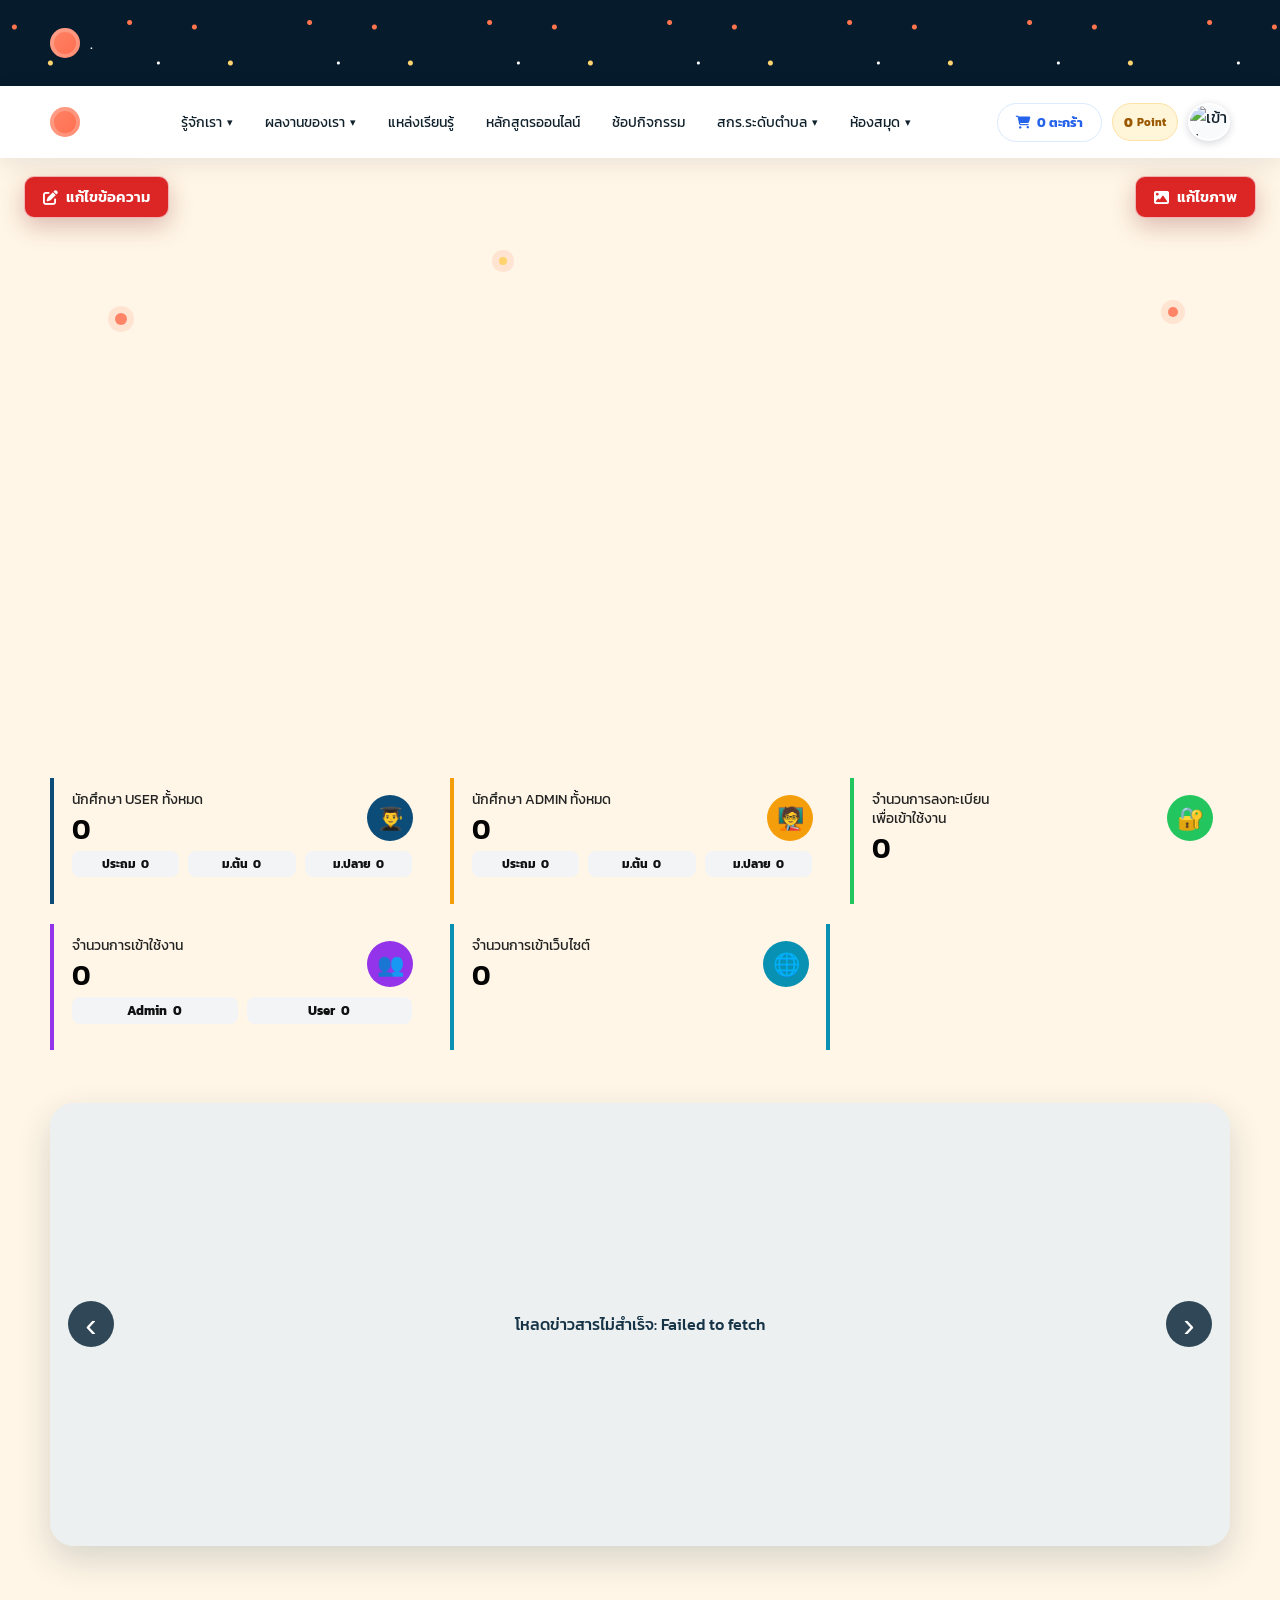
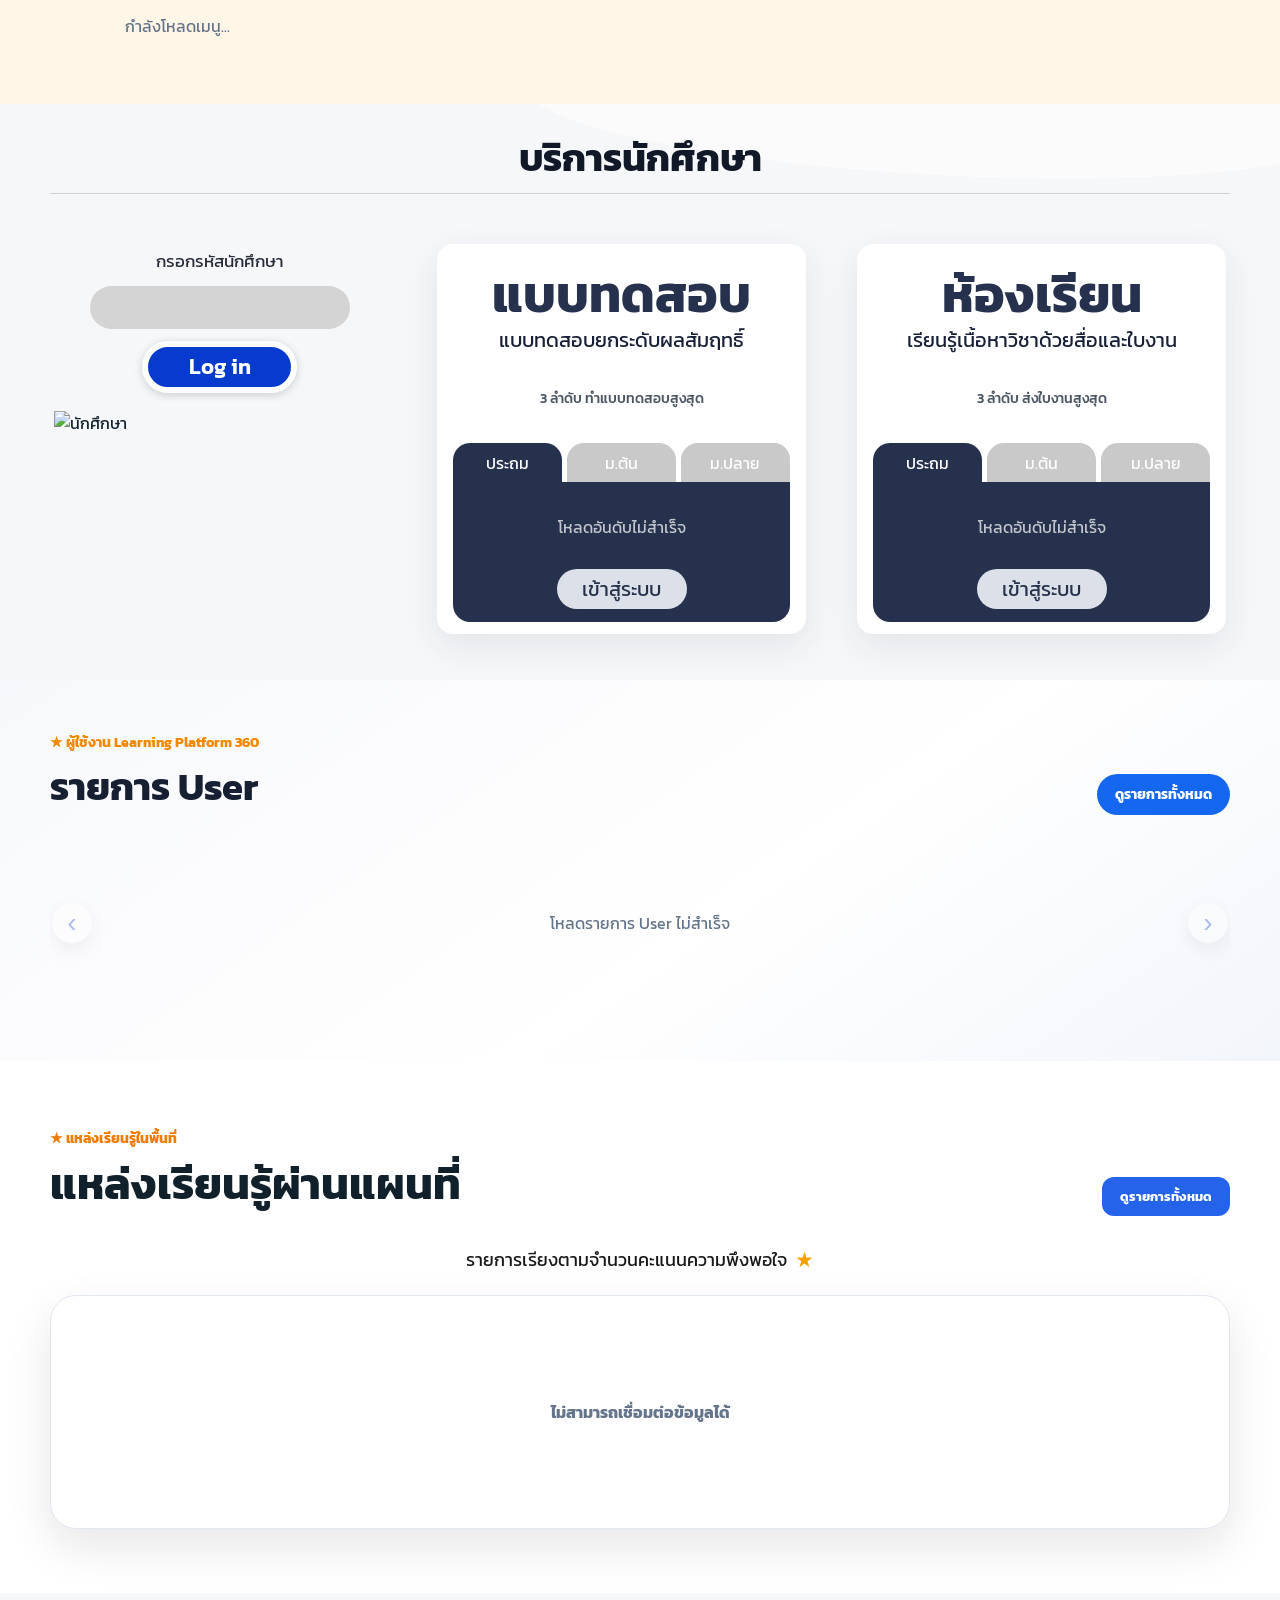
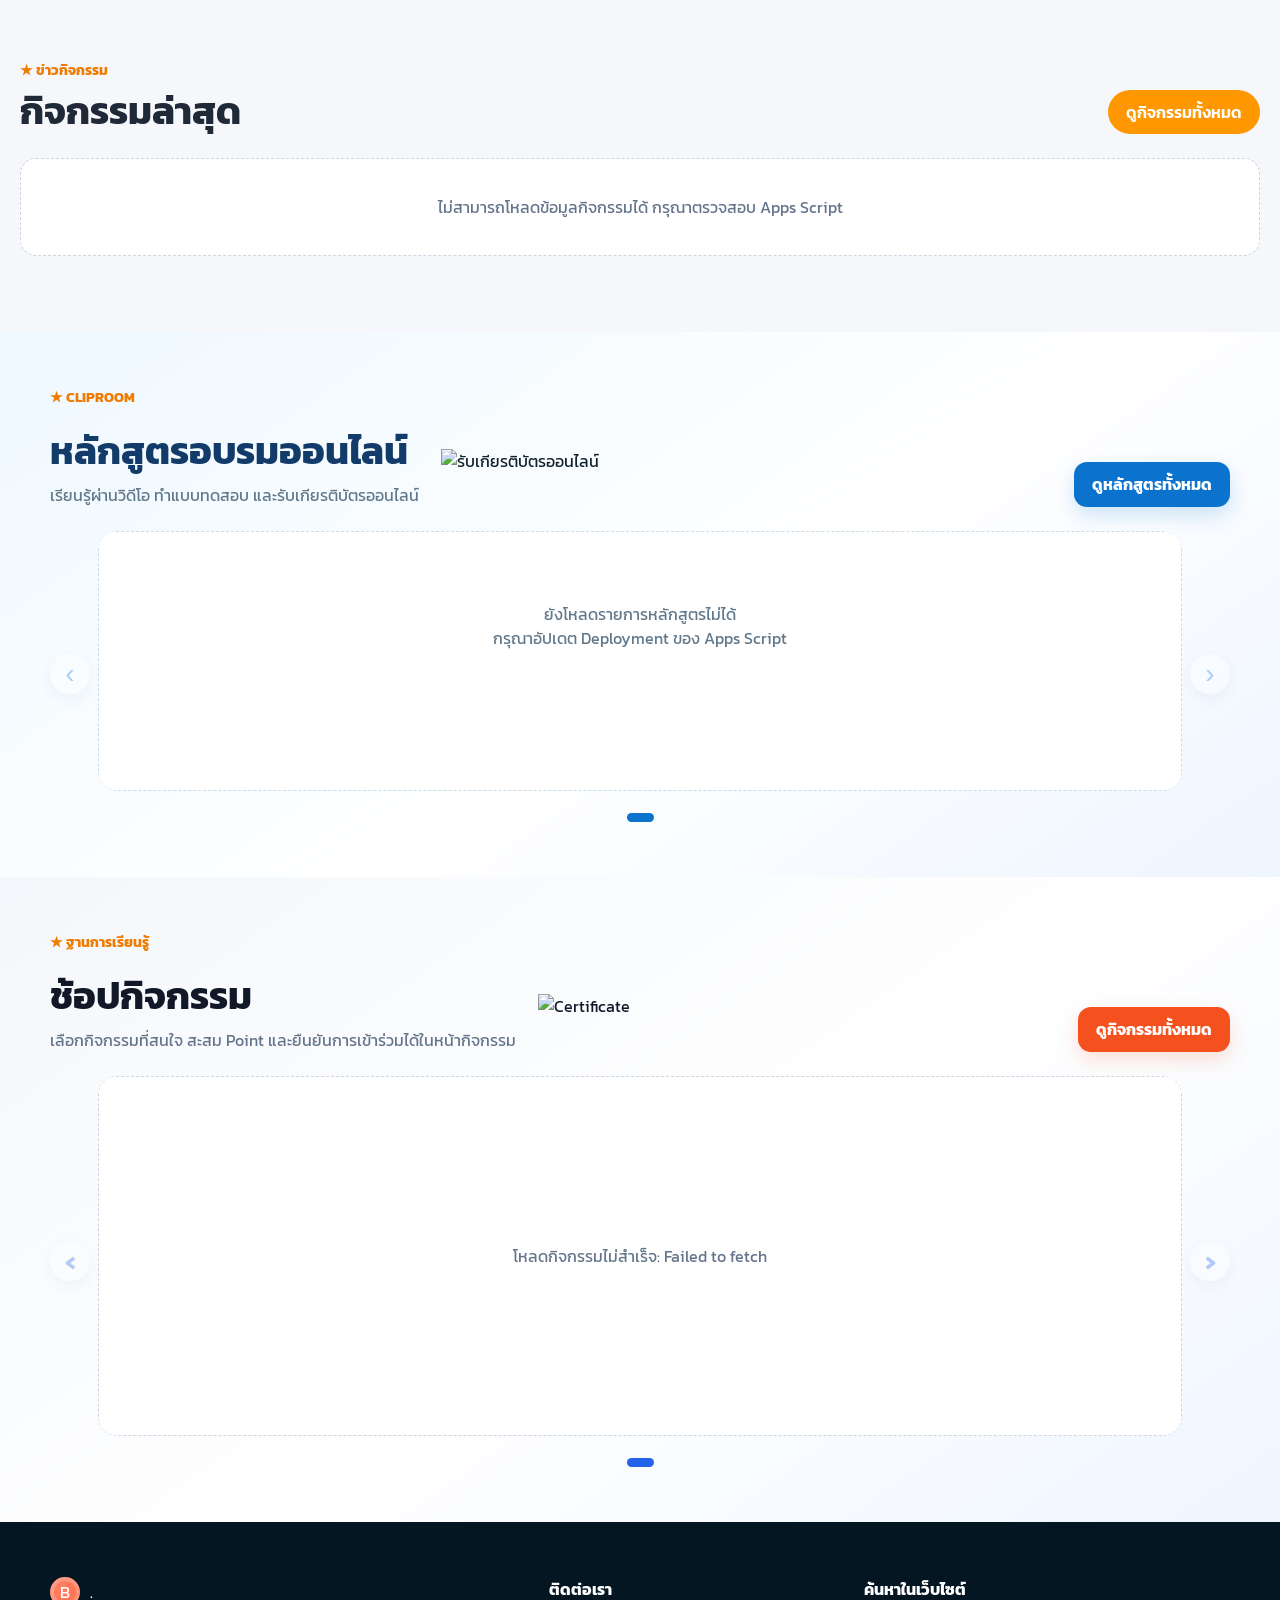
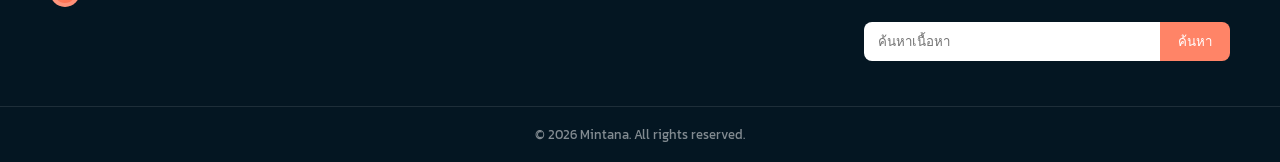
==== index.html @ 1b250e60 "Add files via upload" ====
<!DOCTYPE html>

<html lang="th">
<head>
  <meta charset="UTF-8" />
  <meta name="viewport" content="width=device-width, initial-scale=1.0" />
  <meta name="description" content="เว็บไซต์ร้านหนังสือสไตล์ภาพประกอบ พร้อมใช้งานบน GitHub Pages" />
  <title>เว็บไซต์ตัวอย่าง</title>
  <link rel="preconnect" href="https://fonts.googleapis.com">
  <link rel="preconnect" href="https://fonts.gstatic.com" crossorigin>
  <link href="https://fonts.googleapis.com/css2?family=Kanit:wght@300;400;500;600;700;800&display=swap" rel="stylesheet">
  <style>
  #websiteHeroOverlay {
    opacity: 0;
    visibility: hidden;
  }

  #websiteHeroOverlay.website-hero-ready {
    opacity: 1;
    visibility: visible;
    transition: opacity 0.25s ease;
  }
</style>
<link rel="stylesheet" href="style.css?v=20260823-1" />
  <link rel="stylesheet" href="announcement.css?v=20260824-1" />
  <link rel="stylesheet" href="site-content.css?v=20260824-1" />
  <link rel="stylesheet" href="edit-website.css?v=20260825-1" />
  <link rel="stylesheet" href="learning-source-box.css?v=20260819-2" />
  <link rel="stylesheet" href="activity-box.css?v=20260724-1" />
  <link rel="stylesheet" href="boss-box.css?v=20260723-2" />
  <link rel="stylesheet" href="bus-box.css?v=20260723-1" />
  <link rel="stylesheet" href="cliproom-box.css?v=20260815-3" />
  <link rel="stylesheet" href="shopactivity-box.css?v=20260816-1" />
  <link rel="stylesheet" href="user-box.css?v=20260818-1" />
  <link rel="stylesheet" href="student-services.css?v=20260822-2" />
  <link rel="stylesheet" href="home-summary.css?v=20260824-3" />
  <style>
    #learningBaseModule.shopactivity-preview{padding:52px 0;background:linear-gradient(145deg,#f4f7fb,#fff 55%,#eff5ff)}
    #learningBaseModule .shopactivity-arrow{width:40px;height:40px;padding:0;border-radius:50%;background:#fff;color:#2563eb;font-size:28px}
    #learningBaseModule .shopactivity-dot{width:9px;height:9px;padding:0;border-radius:20px;background:#cbd5e1}
    #learningBaseModule .shopactivity-dot.active{width:27px;background:#2563eb}
    @media(max-width:620px){#learningBaseModule.shopactivity-preview{padding:38px 0}#learningBaseModule .shopactivity-arrow{top:auto;bottom:0;width:36px;height:36px;padding:0}}
  </style>
  <link rel="stylesheet" href="profile-box.css?v=20260731-1" />
<link rel="stylesheet" href="student-box.css?v=20260817-1" />
  <script src="https://cdn.jsdelivr.net/npm/sweetalert2@11"></script>
<link
  rel="stylesheet"
  href="https://cdnjs.cloudflare.com/ajax/libs/font-awesome/6.7.2/css/all.min.css">
  <link rel="stylesheet"
      href="https://cdn.jsdelivr.net/npm/bootstrap-icons@1.11.3/font/bootstrap-icons.min.css">
</head>
<body class="website-data-loading">
  <div class="announcement">
    <div class="container announcement-inner">
      <a class="brand brand-light" href="#home" aria-label="Book Store home">
        <span class="brand-icon" data-website-brand-icon></span>
        <span data-website-brand-name>.</span>
      </a>
      <p id="announcementText" hidden></p>
      <div id="announcementSocials" class="announcement-socials" hidden aria-label="ช่องทางสื่อสังคมออนไลน์">
        <a id="announcementLine" class="announcement-social announcement-line" target="_blank" rel="noopener noreferrer" aria-label="Line" hidden>
          <i class="fa-brands fa-line" aria-hidden="true"></i>
        </a>
        <a id="announcementFacebook" class="announcement-social announcement-facebook" target="_blank" rel="noopener noreferrer" aria-label="Facebook" hidden>
          <i class="fa-brands fa-facebook-f" aria-hidden="true"></i>
        </a>
      </div>
    </div>
  </div>

<header class="site-header">
  <div class="container nav-wrap">

    <a class="brand" href="#home" aria-label="หน้าหลัก">
      <span class="brand-icon" data-website-brand-icon></span>
      <span data-website-brand-name></span>
    </a>

    <nav class="main-nav" aria-label="เมนูหลัก">
      <div class="main-nav-dropdown">
        <button class="main-nav-dropdown-toggle" type="button" aria-expanded="false">
          รู้จักเรา <span aria-hidden="true">▾</span>
        </button>
        <div class="main-nav-dropdown-menu" role="menu">
          <a href="vision.html" role="menuitem">วิสัยทัศน์ อัตลักษณ์ พันธกิจ</a>
          <a href="team.html" role="menuitem">บุคลากร</a>
          <a href="contact.html" role="menuitem">ติดต่อ/สอบถาม</a>
        </div>
      </div>

      <div class="main-nav-dropdown">
        <button class="main-nav-dropdown-toggle" type="button" aria-expanded="false">
          ผลงานของเรา <span aria-hidden="true">▾</span>
        </button>
        <div class="main-nav-dropdown-menu" role="menu">
          <a href="best_practice.html" role="menuitem">Best Practice</a>
          <a href="innovation.html" role="menuitem">สื่อ/นวัตกรรม</a>
          <a href="media.html" role="menuitem">คลังสื่อการสอน</a>
          <a href="reward.html" role="menuitem">รางวัล เกียรติบัตร</a>
          <a href="course.html" role="menuitem">คลังหลักสูตร</a>
        </div>
      </div>

      <a href="#learningSourceBox">แหล่งเรียนรู้</a>
      <a href="#cliproomBox">หลักสูตรออนไลน์</a>
      <a href="#learningBaseModule">ช้อปกิจกรรม</a>

      <div class="main-nav-dropdown">
        <button class="main-nav-dropdown-toggle" type="button" aria-expanded="false">
          สกร.ระดับตำบล <span aria-hidden="true">▾</span>
        </button>
        <div id="districtMenuList" class="main-nav-dropdown-menu" role="menu">
          <span class="main-nav-dropdown-status">กำลังโหลด...</span>
        </div>
      </div>

      <div class="main-nav-dropdown">
        <button class="main-nav-dropdown-toggle" type="button" aria-expanded="false">
          ห้องสมุด <span aria-hidden="true">▾</span>
        </button>
        <div id="libraryMenuList" class="main-nav-dropdown-menu" role="menu">
          <span class="main-nav-dropdown-status">กำลังโหลด...</span>
        </div>
      </div>
    </nav>

    <div class="nav-profile-actions" aria-label="ข้อมูลสมาชิก">

      <button
        id="profileCartBtn"
        class="profile-cart-btn"
        type="button"
        aria-label="เปิดตะกร้ากิจกรรม">
        <span class="cart-icon">🛒</span>
        <span id="profileCartCount">0</span> รายการ
      </button>

      <div
        id="mobileProfilePoint"
        class="mobile-profile-point"
        role="button"
        tabindex="0"
        aria-label="ดูรายการกิจกรรม">
        <strong id="mobileProfileHours">0</strong>
        <span id="mobileProfileHoursLabel">Point</span>
      </div>

      <img
        id="mobileProfilePhoto"
        class="mobile-profile-photo"
        src="https://static.wixstatic.com/media/a503e5_9064df4bf13044dab24382c889fa7d87~mv2.png"
        alt="บัญชีผู้ใช้"
        role="button"
        tabindex="0"
        aria-label="เปิดบัญชีผู้ใช้">

    </div>

  </div>
</header>

  <main>
    <section id="home" class="hero">
      <div id="websiteHeroOverlay" class="hero-overlay"></div>
      <div id="editwebsite" class="editwebsite" aria-label="แก้ไขหน้าเว็บไซต์">
        <button class="editwebsite-btn" type="button" data-editwebsite="text">
          <i class="fa-solid fa-pen-to-square" aria-hidden="true"></i>
          แก้ไขข้อความ
        </button>
        <button class="editwebsite-btn" type="button" data-editwebsite="image">
          <i class="fa-solid fa-image" aria-hidden="true"></i>
          แก้ไขภาพ
        </button>
      </div>
      <div class="container hero-content">
        <div id="heroKickerText" class="eyebrow" hidden></div>
        <h1 id="heroTitleText" hidden></h1>
        <p id="heroDescriptionText" hidden></p>

      </div>
      <div class="floating-dot dot-1"></div>
      <div class="floating-dot dot-2"></div>
      <div class="floating-dot dot-3"></div>
    </section>

<!-- รถโมบาย + ข่าวสาร: แสดงแนวเดียวกัน -->
<section id="news" class="news-section">
  <div class="container">
    <div id="homeSection" class="home-summary-section" aria-label="สรุปข้อมูลผู้ใช้งาน">
      <div class="home-summary-grid">
        <article class="home-summary-card home-summary-card-user">
          <div class="home-summary-icon home-summary-icon-user" aria-hidden="true">👨‍🎓</div>
          <div class="home-summary-title">นักศึกษา USER ทั้งหมด</div>
          <div class="home-summary-number" id="userTotalBox">0</div>
          <div class="home-summary-levels">
            <div>ประถม <span id="userPrimaryBox">0</span></div>
            <div>ม.ต้น <span id="userMiddleBox">0</span></div>
            <div>ม.ปลาย <span id="userHighBox">0</span></div>
          </div>
        </article>

        <article class="home-summary-card home-summary-card-admin">
          <div class="home-summary-icon home-summary-icon-admin" aria-hidden="true">🧑‍🏫</div>
          <div class="home-summary-title">นักศึกษา ADMIN ทั้งหมด</div>
          <div class="home-summary-number" id="adminTotalBox">0</div>
          <div class="home-summary-levels">
            <div>ประถม <span id="adminPrimaryBox">0</span></div>
            <div>ม.ต้น <span id="adminMiddleBox">0</span></div>
            <div>ม.ปลาย <span id="adminHighBox">0</span></div>
          </div>
        </article>

        <article class="home-summary-card home-summary-card-registration">
          <div class="home-summary-icon home-summary-icon-registration" aria-hidden="true">🔐</div>
          <div class="home-summary-title">จำนวนการลงทะเบียน<br>เพื่อเข้าใช้งาน</div>
          <div class="home-summary-number" id="registrationCountBox">0</div>
        </article>

        <article class="home-summary-card home-summary-card-login">
          <div class="home-summary-icon home-summary-icon-login" aria-hidden="true">👥</div>
          <div class="home-summary-title">จำนวนการเข้าใช้งาน</div>
          <div class="home-summary-number" id="loginCountBox">0</div>
          <div class="home-summary-levels home-summary-login-levels">
            <div>Admin <span id="adminLoginCountBox">0</span></div>
            <div>User <span id="userLoginCountBox">0</span></div>
          </div>
        </article>

        <article class="home-summary-card home-summary-card-website">
          <div class="home-summary-icon home-summary-icon-website" aria-hidden="true">🌐</div>
          <div class="home-summary-title">จำนวนการเข้าเว็บไซต์</div>
          <div class="home-summary-number" id="websiteVisitCountBox">0</div>
        </article>
      </div>
    </div>

    <div id="newsBusLayout" class="news-bus-layout bus-is-hidden">
      <div class="news-column">
        <div class="section-heading">
   
        </div>

        <div id="newsSlider" class="news-slider">
          <div id="newsSlides" class="news-slides">
            <div class="news-loading">กำลังโหลดข่าวสาร...</div>
          </div>
          <button id="newsPrev" class="news-arrow news-prev" type="button" aria-label="ข่าวก่อนหน้า">‹</button>
          <button id="newsNext" class="news-arrow news-next" type="button" aria-label="ข่าวถัดไป">›</button>
          <div id="newsDots" class="news-dots"></div>
        </div>

        <!-- กล่องข้อมูลต่อใต้ข่าวสาร: อยู่ในแถวเดียวกัน -->
        <div class="news-info-row">
          <aside id="bossBox" class="boss-box" hidden aria-live="polite">
            <div class="boss-photo-wrap">
              <img id="bossPhoto" class="boss-photo" src="" alt="รูปผู้บริหาร">
            </div>
            <div class="boss-text">
              <div id="bossName" class="boss-name"></div>
              <div id="bossPosition" class="boss-position"></div>
            </div>
          </aside>

          <section id="studentBox" class="student-box menu-shortcuts" aria-label="เมนูลัด">
            <div id="settingMenuGrid" class="setting-menu-grid" aria-live="polite">
              <div class="setting-menu-loading">กำลังโหลดเมนู...</div>
            </div>
          </section>
        </div>

      </div>
    </div>
  </div>
</section>

<!-- บริการนักศึกษา: อยู่หลัง news-info-row และก่อนรายการ User -->
<section id="studentServicesBox" class="student-services-section" aria-labelledby="studentServicesTitle">
  <div class="container">
    <div class="student-services-box">
      <h2 id="studentServicesTitle">บริการนักศึกษา</h2>

      <div class="student-services-grid">
        <div class="student-services-account">
          <form id="studentServicesLoginForm" class="student-services-login">
            <label for="studentServicesId">กรอกรหัสนักศึกษา</label>
            <input
              id="studentServicesId"
              name="studentId"
              type="text"
              inputmode="numeric"
              autocomplete="off"
              aria-label="รหัสนักศึกษา">
            <button id="studentServicesLoginBtn" type="submit">Log in</button>
          </form>
          <img
            class="student-services-account-image"
            src="https://static.wixstatic.com/media/a503e5_de01d7417d364b9a81f6702f7dd6932a~mv2.png"
            alt="นักศึกษา">
        </div>

        <article class="student-service-card student-service-exam"
                 data-ranking-type="quiz">
          <div class="student-service-card-heading">
            <strong>แบบทดสอบ</strong>
            <span>แบบทดสอบยกระดับผลสัมฤทธิ์</span>
          </div>
          <p class="student-service-ranking-title">3 ลำดับ ทำแบบทดสอบสูงสุด</p>
          <div class="student-service-board">
            <div class="student-service-tabs" role="tablist" aria-label="เลือกระดับชั้นของรายงานแบบทดสอบ">
              <button class="is-active" type="button" role="tab" aria-selected="true" data-level="ประถม">ประถม</button>
              <button type="button" role="tab" aria-selected="false" data-level="ม.ต้น">ม.ต้น</button>
              <button type="button" role="tab" aria-selected="false" data-level="ม.ปลาย">ม.ปลาย</button>
            </div>
            <div class="student-service-ranking" aria-live="polite">
              <span class="student-service-ranking-status">กำลังโหลดอันดับ...</span>
            </div>
            <a class="student-service-open" href="quiz.html" target="_blank" rel="noopener">เข้าสู่ระบบ</a>
          </div>
        </article>

        <article class="student-service-card student-service-classroom"
                 data-ranking-type="worksheet">
          <div class="student-service-card-heading">
            <strong>ห้องเรียน</strong>
            <span>เรียนรู้เนื้อหาวิชาด้วยสื่อและใบงาน</span>
          </div>
          <p class="student-service-ranking-title">3 ลำดับ ส่งใบงานสูงสุด</p>
          <div class="student-service-board">
            <div class="student-service-tabs" role="tablist" aria-label="เลือกระดับชั้นของรายงานใบงาน">
              <button class="is-active" type="button" role="tab" aria-selected="true" data-level="ประถม">ประถม</button>
              <button type="button" role="tab" aria-selected="false" data-level="ม.ต้น">ม.ต้น</button>
              <button type="button" role="tab" aria-selected="false" data-level="ม.ปลาย">ม.ปลาย</button>
            </div>
            <div class="student-service-ranking" aria-live="polite">
              <span class="student-service-ranking-status">กำลังโหลดอันดับ...</span>
            </div>
            <a class="student-service-open" href="classroom.html" target="_blank" rel="noopener">เข้าสู่ระบบ</a>
          </div>
        </article>
      </div>
    </div>
  </div>
</section>

<!-- รายการ User: แสดงเป็นสไลด์ก่อนแหล่งเรียนรู้ -->
<section id="userBox" class="user-box-section" aria-label="รายการผู้ใช้งาน">
  <div class="container">
    <div class="user-box-heading">
      <a class="user-box-heading-link" href="user_all.html">
        <div>
          <div class="user-box-kicker">★ ผู้ใช้งาน Learning Platform 360</div>
          <h2>รายการ User</h2>
        </div>
        <span class="user-box-open-all">ดูรายการทั้งหมด</span>
      </a>
    </div>

    <div id="userBoxSlider" class="user-box-slider">
      <div id="userBoxTrack" class="user-box-track">
        <div class="user-box-loading">กำลังโหลดรายการ User...</div>
      </div>
      <button id="userBoxPrev" class="user-box-arrow user-box-prev" type="button" aria-label="รายการก่อนหน้า">‹</button>
      <button id="userBoxNext" class="user-box-arrow user-box-next" type="button" aria-label="รายการถัดไป">›</button>
    </div>
  </div>
</section>

<!-- แหล่งเรียนรู้ในพื้นที่: Box แยก ไม่กระทบระบบเดิม -->
<section id="learningSourceBox" class="lsb-section">
  <div class="container">

    <div class="section-heading">
      <div>
        <div class="activity-box-kicker">
          ★ แหล่งเรียนรู้ในพื้นที่
        </div>

        <h2>แหล่งเรียนรู้ผ่านแผนที่</h2>
      </div>

      <a id="lsbOpenAll"
         class="lsb-open-all"
         href="learning.html" target="_blank">
        ดูรายการทั้งหมด
      </a>
    </div>

    <div class="lsb-rating-note">
      รายการเรียงตามจำนวนคะแนนความพึงพอใจ
      <span aria-hidden="true">★</span>
    </div>

    <div class="lsb-box">
      <div id="lsbAreaGrid" class="lsb-area-grid">
        <div class="lsb-loading">
          กำลังโหลดแหล่งเรียนรู้...
        </div>
      </div>

      <div id="lsbShowAllWrap" class="lsb-show-all-wrap" hidden>
        <button id="lsbShowAllBtn" class="lsb-show-all-btn" type="button">
          แสดงแหล่งเรียนรู้ทั้งหมด
        </button>
      </div>
    </div>

  </div>
</section>

<!-- ห้องเรียนออนไลน์: ใช้ระบบ Login เดียวกับ accountBtn -->

<!-- Activity Box: ข้อมูลจากชีต activity -->
<section id="activityBox" class="activity-box-section">
  <div class="activity-box-container">
<div class="activity-box-heading">

    <div>
        <div class="activity-box-kicker">
            ★ ข่าวกิจกรรม
        </div>

        <h2>กิจกรรมล่าสุด</h2>
    </div>

<a class="activity-box-more-btn"
   href="activity.html">
  ดูกิจกรรมทั้งหมด
</a>

</div>

    <div id="activityBoxStatus" class="activity-box-status">
      กำลังโหลดกิจกรรม...
    </div>

    <div id="activityBoxGrid" class="activity-box-grid"></div>
  </div>
</section>

<section id="cliproomBox" class="cliproom-section" aria-labelledby="cliproomTitle">
  <div class="container">
    <div class="cliproom-heading">
      <div>
        <div class="activity-box-kicker">★ CLIPROOM</div>
        <div class="cliproom-title-row">
          <div class="cliproom-title-copy">
            <h2 id="cliproomTitle">หลักสูตรอบรมออนไลน์</h2>
            <p>เรียนรู้ผ่านวิดีโอ ทำแบบทดสอบ และรับเกียรติบัตรออนไลน์</p>
          </div>
          <img
            class="cliproom-certificate-image"
            src="https://static.wixstatic.com/media/a503e5_2215286aaadd48a5922a7813c980a3af~mv2.png"
            alt="รับเกียรติบัตรออนไลน์"
            loading="lazy">
        </div>
      </div>
      <a class="cliproom-open-all" href="cliproom.html" target="_blank" rel="noopener">ดูหลักสูตรทั้งหมด</a>
    </div>
    <div class="cliproom-slider">
      <button id="cliproomPrev" class="cliproom-arrow cliproom-prev" type="button" aria-label="หลักสูตรก่อนหน้า">‹</button>
      <div class="cliproom-viewport"><div id="cliproomTrack" class="cliproom-track"><div class="cliproom-loading"><span class="cliproom-spinner"></span>กำลังโหลดหลักสูตร...</div></div></div>
      <button id="cliproomNext" class="cliproom-arrow cliproom-next" type="button" aria-label="หลักสูตรถัดไป">›</button>
      <div id="cliproomDots" class="cliproom-dots" aria-label="หน้ารายการหลักสูตร"></div>
    </div>
  </div>
</section>

<section id="learningBaseModule" class="shopactivity-preview" aria-labelledby="shopActivityTitle">
  <div class="container">
    <div class="shopactivity-preview-heading">
      <div>
        <div class="activity-box-kicker">★ ฐานการเรียนรู้</div>
        <div class="shopactivity-title-row">
          <div class="shopactivity-title-copy">
            <h2 id="shopActivityTitle">ช้อปกิจกรรม</h2>
            <p>เลือกกิจกรรมที่สนใจ สะสม Point และยืนยันการเข้าร่วมได้ในหน้ากิจกรรม</p>
          </div>
          <img
            class="shopactivity-title-image"
            src="https://static.wixstatic.com/media/a503e5_4950e79a08734dba9bac49c414baeed8~mv2.png"
            alt="Certificate"
            loading="lazy">
        </div>
      </div>
      <a class="shopactivity-open-all" href="shopactivity.html" target="_blank" rel="noopener">ดูกิจกรรมทั้งหมด</a>
    </div>
    <div class="shopactivity-slider">
      <button id="shopActivityPrev" class="shopactivity-arrow shopactivity-prev" type="button" aria-label="กิจกรรมก่อนหน้า">‹</button>
      <div class="shopactivity-viewport">
        <div id="shopActivityTrack" class="shopactivity-track">
          <div class="shopactivity-loading"><span class="shopactivity-spinner"></span>กำลังโหลดกิจกรรม...</div>
        </div>
      </div>
      <button id="shopActivityNext" class="shopactivity-arrow shopactivity-next" type="button" aria-label="กิจกรรมถัดไป">›</button>
      <div id="shopActivityDots" class="shopactivity-dots"></div>
    </div>
  </div>
</section>


  </main>

  <footer id="contact" class="footer">
    <div class="container footer-inner">
      <div>
        <a class="brand brand-light" href="#home"><span class="brand-icon" data-website-brand-icon>B</span><span data-website-brand-name>.</span></a>
        <p id="footerOrganization" class="footer-organization" hidden></p>
        <p id="footerDescription" hidden></p>
      </div>
      <div>
        <h4>ติดต่อเรา</h4>
        <p id="footerAddress" hidden></p>
        <p id="footerPhone" hidden></p>
      </div>
      <div>
        <h4>ค้นหาในเว็บไซต์</h4>
        <form id="siteSearchForm" class="subscribe-form" role="search">
          <input id="siteSearchInput" type="search" placeholder="ค้นหาเนื้อหา" aria-label="ค้นหาเนื้อหาในเว็บไซต์" required>
          <button type="submit">ค้นหา</button>
        </form>
      </div>
    </div>
    <div class="copyright">© 2026 Mintana. All rights reserved.</div>
  </footer>

<script src="script.js?v=20260823-1"></script>
<script src="announcement.js?v=20260824-1"></script>
<script src="site-content.js?v=20260824-1"></script>
<script src="edit-website.js?v=20260825-1"></script>
<script src="home-summary.js?v=20260824-3"></script>
<script src="profile-config.js?v=20260821-1"></script>
<script src="student-profile-login.js?v=20260821-6"></script>
<script src="student-service-ranking.js?v=20260823-1"></script>
<script src="user-box.js?v=20260818-2"></script>
<script src="learning-source-box.js?v=20260819-2"></script>
  <script src="activity-box.js?v=20260724-1"></script>
  <script src="boss-box.js?v=20260723-2"></script>
  <script src="bus-box.js?v=20260723-1"></script>
  <script src="cliproom-box.js?v=20260815-3"></script>
  <script src="shopactivity-box.js?v=20260815-1"></script>

<!-- Student Modal -->
<div id="studentModal" class="learning-modal">
  <div class="learning-modal-box">

    <button
      class="btn-red learning-modal-close"
      type="button"
      aria-label="ปิด"
      onclick="LearningBase.closeModal('studentModal')">
      ×
    </button>

    <!-- ส่วน Login -->
    <div id="loginSection">
      <h2>👤 Login</h2>

      <label for="loginPhone">เบอร์โทร</label>
      <input
        id="loginPhone"
        maxlength="10"
        inputmode="numeric">

      <div class="learning-login-actions">
        <button
          type="button"
          onclick="LearningBase.studentLogin()">
          Login
        </button>

        <button
          id="newRegisterBtn"
          class="btn-green"
          type="button"
          onclick="LearningBase.showRegisterBox()">
          ลงทะเบียนผู้ใช้ใหม่
        </button>
      </div>
    </div>

    <!-- ส่วนลงทะเบียน -->
    <div id="registerBox" style="display:none">
      <h2>👤 ลงทะเบียนสมาชิก</h2>

      <label for="stuFullname">
        ชื่อ-นามสกุล
      </label>

      <input
        id="stuFullname"
        autocomplete="name">

      <label for="stuPhone">
        เบอร์โทร
      </label>

      <input
        id="stuPhone"
        maxlength="10"
        inputmode="numeric"
        autocomplete="tel">

      <label for="stuAddress">
        ที่อยู่
      </label>

      <textarea
        id="stuAddress"
        autocomplete="street-address">
      </textarea>

      <label for="stuPhoto">
        แนบรูปภาพ
      </label>

      <input
        id="stuPhoto"
        class="learning-file-input"
        type="file"
        accept="image/jpeg,image/png,image/webp,image/gif">

      <div class="learning-photo-help">
        รองรับ JPG, PNG, WEBP หรือ GIF
        ขนาดไม่เกิน 5 MB
      </div>

      <div
        id="stuPhotoPreviewWrap"
        class="learning-photo-preview-wrap"
        hidden>

        <img
          id="stuPhotoPreview"
          class="learning-photo-preview"
          alt="ตัวอย่างรูปที่แนบ">

        <button
          type="button"
          class="learning-photo-remove"
          onclick="LearningBase.clearStudentPhoto()">
          ลบรูป
        </button>
      </div>

      <div class="learning-register-actions">
        <button
          class="btn-green"
          type="button"
          onclick="LearningBase.registerStudent()">
          ลงทะเบียน
        </button>
      </div>
    </div>

    <!-- ส่วนหลังเข้าสู่ระบบ -->
    <div
      id="logoutBox"
      style="margin-top:15px;display:none">

      <div
        style="
          display:flex;
          gap:8px;
          flex-wrap:wrap;
        ">

        <button
          class="btn-green"
          type="button"
          onclick="LearningBase.showRegisterBox()">
          ลงทะเบียน
        </button>
      </div>
    </div>

  </div>
</div>
<!-- =====================================================
     Popup แก้ไขโปรไฟล์
     แยกจาก Popup ลงทะเบียนเดิมทั้งหมด
====================================================== -->
<div id="editProfileModal" class="learning-modal">
  <div class="learning-modal-box edit-profile-modal-box">

    <div class="edit-profile-header">

      <h2 class="edit-profile-title">
        <i class="fa fa-user" aria-hidden="true"></i>
        แก้ไขโปรไฟล์
      </h2>

      <button
        class="learning-modal-close edit-profile-close"
        type="button"
        aria-label="ปิด"
        onclick="LearningBase.closeEditProfile()">
        ×
      </button>

    </div>
    <div class="edit-profile-form">

      <label for="editFullname">ชื่อ-นามสกุล</label>
      <input
        id="editFullname"
        class="learning-input"
        type="text"
        autocomplete="name">

      <label for="editPhone">เบอร์โทร</label>
      <input
        id="editPhone"
        class="learning-input"
        type="tel"
        maxlength="10"
        inputmode="numeric"
        autocomplete="tel">

      <label for="editAddress">ที่อยู่</label>
      <textarea
        id="editAddress"
        class="learning-input"
        rows="4"></textarea>

      <label for="editPhoto">แนบรูปภาพ</label>

      <div class="edit-profile-file-box">
        <input
          id="editPhoto"
          type="file"
          accept="image/jpeg,image/png,image/webp,image/gif">
      </div>

      <small class="edit-profile-help">
        รองรับ JPG, PNG, WEBP หรือ GIF ขนาดไม่เกิน 5 MB
      </small>

      <div class="edit-profile-actions">
        <button
          id="saveEditProfileBtn"
          class="btn-green"
          type="button"
          onclick="LearningBase.saveEditProfile()">
          บันทึก
        </button>
      </div>

    </div>
    <div
      id="editPhotoPreviewWrap"
      class="edit-profile-preview-wrap"
      hidden>

      <img
        id="editPhotoPreview"
        class="edit-profile-preview"
        alt="ตัวอย่างรูปโปรไฟล์">

      <button
        class="btn-red edit-profile-remove-photo"
        type="button"
        onclick="LearningBase.removeEditProfilePhoto()">
        ลบรูป
      </button>
    </div>


  </div>
</div>
<!-- Cart Modal -->
<div id="cartModal" class="learning-modal">
  <div class="learning-modal-box">

    <button
      class="btn-red learning-modal-close"
      type="button"
      aria-label="ปิด"
      onclick="LearningBase.closeModal('cartModal')">
      ×
    </button>

    <h2>🛒 ตะกร้ากิจกรรมของคุณ</h2>

    <div class="learning-modal-content">
      <div id="cartList"></div>
    </div>

  </div>
</div>

<div id="detailModal" class="learning-modal">
  <div class="learning-modal-box" style="max-width:900px">
    <div id="detailContent"></div>
    <div style="display:flex;gap:8px;flex-wrap:wrap;margin-top:15px">
      <button id="detailAddCartBtn"><i class="bi bi-bag-plus-fill"></i> ใส่ตะกร้า</button>
     <button
    class="detail-close-btn"
    type="button"
    aria-label="ปิด"
    onclick="LearningBase.closeModal('detailModal')">
    ×
</button>
    </div>
  </div>
</div>


<!-- Popup รายละเอียดหนังสือ -->
</div>

  <script src="learning-base.js?v=20260720-3"></script>
  <script src="profile-box.js?v=20260731-1"></script>

  

<!-- เมนูด้านล่างสำหรับสมาร์ทโฟนและแท็บเล็ต -->
<nav id="mobileBottomNav"
     class="mobile-bottom-nav"
     aria-label="เมนูด้านล่าง">

  <a href="#home" class="mobile-bottom-link active">
    <i class="fa fa-home" aria-hidden="true"></i>
    <span>Home</span>
  </a>

  <a href="#newsSlider" class="mobile-bottom-link">
    <i class="fa fa-newspaper-o" aria-hidden="true"></i>
    <span>ข่าวสาร</span>
  </a>

  <a href="#learningSourceBox" class="mobile-bottom-link">
    <i class="fa fa-map-marker" aria-hidden="true"></i>
    <span>แหล่งเรียนรู้</span>
  </a>

  <a href="#cliproomBox" class="mobile-bottom-link">
    <i class="fa fa-play-circle" aria-hidden="true"></i>
    <span>หลักสูตร</span>
  </a>

<a href="shopactivity.html" class="mobile-bottom-link" target="_blank" rel="noopener">
    <i class="fa fa-calendar-check-o" aria-hidden="true"></i>
    <span>กิจกรรม</span>
  </a>

</nav>
  <script>
document.addEventListener('DOMContentLoaded', function () {
  const mobileLinks = Array.from(
    document.querySelectorAll('.mobile-bottom-link')
  );

  const sectionIds = [
    'home',
    'newsSlider',
    'learningSourceBox',
    'cliproomBox',
    'learningBaseModule'
  ];

  const setActiveMenu = function (targetId) {
    mobileLinks.forEach(function (link) {
      const href = link.getAttribute('href');
      link.classList.toggle(
        'active',
        href === '#' + targetId
      );
    });
  };

  mobileLinks.forEach(function (link) {
    link.addEventListener('click', function () {
      const targetId = link
        .getAttribute('href')
        .replace('#', '');

      setActiveMenu(targetId);
    });
  });

  const observer = new IntersectionObserver(
    function (entries) {
      const visibleEntries = entries
        .filter(function (entry) {
          return entry.isIntersecting;
        })
        .sort(function (a, b) {
          return b.intersectionRatio - a.intersectionRatio;
        });

      if (visibleEntries.length) {
        setActiveMenu(visibleEntries[0].target.id);
      }
    },
    {
      root: null,
      rootMargin: '-20% 0px -60% 0px',
      threshold: [0.01, 0.1, 0.25]
    }
  );

  sectionIds.forEach(function (id) {
    const section = document.getElementById(id);

    if (section) {
      observer.observe(section);
    }
  });
});
</script>
  <!-- Popup ประชาสัมพันธ์จากชีต boss -->
  <div id="bossPopup" class="boss-popup" hidden aria-hidden="true">
    <div class="boss-popup-dialog" role="dialog" aria-modal="true" aria-label="ประชาสัมพันธ์">
      <button id="bossPopupClose" class="boss-popup-close" type="button" aria-label="ปิด">×</button>
      <img id="bossPopupImage" class="boss-popup-image" src="" alt="ภาพประชาสัมพันธ์">
      <div id="bossPopupActions" class="boss-popup-actions" hidden>
        <a id="bossPopupDetail" class="boss-popup-detail" href="#" target="_blank" rel="noopener noreferrer">รายละเอียด</a>
      </div>
    </div>
  </div>

</body>
</html>
---- style.css ----
:root{--navy:#08263a;--navy2:#061c2c;--orange:#ff8467;--orange2:#ff6d4d;--yellow:#ffd36d;--cream:#fff6e7;--white:#fff;--text:#10212c;--muted:#64717a;--shadow:0 18px 45px rgba(7,31,48,.18)}
html {
  scroll-behavior: smooth;
}
*{box-sizing:border-box}html{scroll-behavior:smooth}body{margin:0;font-family:"Kanit",sans-serif;color:var(--text);background:var(--cream)}a{text-decoration:none;color:inherit}img{max-width:100%;display:block}.container{width:min(1180px,calc(100% - 40px));margin:auto}
.announcement{background:var(--navy2);color:#fff;min-height:86px;display:flex;align-items:center;background-image:radial-gradient(circle at 8% 30%,#ff744d 0 2px,transparent 3px),radial-gradient(circle at 28% 70%,#ffd36d 0 2px,transparent 3px),radial-gradient(circle at 72% 25%,#ff744d 0 2px,transparent 3px),radial-gradient(circle at 88% 70%,#fff 0 1px,transparent 2px);background-size:180px 90px}.announcement-inner{display:grid;grid-template-columns:auto 1fr auto;gap:28px;align-items:center}.announcement p{margin:0;text-align:center;font-size:14px;opacity:.9}
.brand{
    justify-self:start;
    display:flex;
    align-items:center;
}
.brand-icon{width:30px;height:30px;border-radius:50%;background:linear-gradient(135deg,var(--orange),var(--orange2));color:#fff;display:grid;place-items:center;font-size:16px;box-shadow:inset 0 0 0 4px rgba(255,255,255,.22)}.brand-light{color:#fff}.tiny-btn,.primary-btn{background:var(--orange);color:#fff;border-radius:999px;padding:11px 22px;font-weight:600;transition:.25s}.tiny-btn:hover,.primary-btn:hover{transform:translateY(-2px);background:var(--orange2)}
.site-header{background:#fff;position:sticky;top:0;z-index:20;box-shadow:0 5px 25px rgba(4,22,35,.09)}
.nav-wrap{
    display:grid;
    grid-template-columns:1fr auto 1fr;
    align-items:center;
    min-height:72px;
}
.main-nav{
    justify-self:center;
    display:flex;
    align-items:center;
    gap:clamp(8px,1.15vw,20px);
}
.main-nav>a{position:relative;white-space:nowrap;font-size:14px}.main-nav>a:after{content:"";position:absolute;left:0;bottom:-8px;width:0;height:2px;background:var(--orange);transition:.25s}.main-nav>a:hover:after{width:100%}.nav-button{background:var(--navy);color:#fff;border-radius:999px;padding:10px 20px;font-size:13px}.menu-toggle{display:none;border:0;background:none;font-size:26px}
.main-nav-dropdown{position:relative;flex:0 0 auto}
.main-nav-dropdown-toggle{display:flex;align-items:center;gap:5px;padding:10px 0;border:0;background:transparent;color:inherit;cursor:pointer;font:inherit;font-size:14px;white-space:nowrap}
.main-nav-dropdown-toggle span{font-size:11px;transition:transform .2s ease}
.main-nav-dropdown.is-open .main-nav-dropdown-toggle span{transform:rotate(180deg)}
.main-nav-dropdown-menu{position:absolute;top:calc(100% + 10px);left:50%;z-index:100;display:none;min-width:210px;max-width:310px;padding:8px;border:1px solid #e5e7eb;border-radius:14px;background:#fff;box-shadow:0 16px 38px rgba(15,23,42,.18);transform:translateX(-50%)}
.main-nav-dropdown.is-open .main-nav-dropdown-menu{display:grid}
.main-nav-dropdown-menu a,.main-nav-dropdown-label,.main-nav-dropdown-status{display:block;padding:10px 12px;border-radius:9px;color:#26324d;font-size:14px;line-height:1.35;text-align:left;white-space:normal}
.main-nav-dropdown-menu a{text-decoration:none}
.main-nav-dropdown-menu a:hover,.main-nav-dropdown-menu a:focus-visible{background:#eff6ff;color:#1d4ed8;outline:none}
.main-nav-dropdown-label{cursor:default;color:#4b5563}
.main-nav-dropdown-status{color:#9ca3af;text-align:center}
.hero {
  position: relative;
  min-height: 620px;
 background-image: none;
  background-size: cover;
  background-position: center;
  background-repeat: no-repeat;
}
.hero-overlay{position:absolute;inset:0;background:linear-gradient(90deg,rgba(5,28,44,.96) 0%,rgba(5,28,44,.79) 40%,rgba(5,28,44,.1) 78%)}
.hero-content{position:relative;z-index:2;color:#fff;padding-top:90px}.eyebrow,.section-kicker{text-transform:uppercase;letter-spacing:2px;font-size:12px;font-weight:600}.hero h1{font-size:clamp(42px,6vw,70px);line-height:.98;max-width:650px;margin:18px 0}.hero p{max-width:520px;line-height:1.8;opacity:.88}.hero-actions{display:flex;align-items:center;gap:26px;margin-top:30px}.text-link{font-weight:500}.floating-dot{position:absolute;border-radius:50%;background:var(--orange);box-shadow:0 0 0 7px rgba(255,132,103,.16)}.dot-1{width:12px;height:12px;left:9%;top:25%}.dot-2{width:8px;height:8px;left:39%;top:16%;background:var(--yellow)}.dot-3{width:10px;height:10px;right:8%;top:24%}
.section-heading{display:flex;justify-content:space-between;align-items:end;margin-bottom:28px}.section-heading h2{font-size:clamp(28px,4vw,44px);margin:-5px 0 0}.view-all{font-weight:600}
.book-grid{
  display:grid;
  grid-template-columns:repeat(3,minmax(0,1fr));
  gap:28px;
  max-width:1060px;
  margin:0 auto;
  position:relative;
  z-index:2;
}
.book-card{
  width:100%;
  max-width:335px;
  margin:0 auto;
  background:#ff9a80;
  border-radius:8px;
  overflow:hidden;
  box-shadow:var(--shadow);
  transition:.25s;
}
.book-card:hover{transform:translateY(-8px)}.book-image{aspect-ratio:1.25/1;overflow:hidden;background:var(--navy)}.book-image img{width:100%;height:100%;object-fit:cover}.book-body{padding:20px}.badge{display:inline-block;background:var(--yellow);border-radius:999px;padding:5px 11px;font-size:11px;font-weight:700}.badge-dark{background:var(--navy);color:#fff}.book-body h3{font-size:23px;margin:13px 0 8px;color:#fff}.book-body p{font-size:14px;line-height:1.65;margin:0;color:rgba(16,33,44,.78)}.book-meta{display:flex;justify-content:space-between;align-items:center;margin-top:18px}.book-meta strong{font-size:20px}.book-meta button{width:38px;height:38px;border:0;border-radius:50%;background:var(--navy);color:#fff;font-size:23px;cursor:pointer}

.footer{background:#041622;color:#fff;padding-top:55px}.footer-inner{display:grid;grid-template-columns:1.2fr .7fr 1fr;gap:60px;padding-bottom:45px}.footer p{color:rgba(255,255,255,.66);margin:8px 0}.footer h4{margin-top:0}
.subscribe-form{display:flex}.subscribe-form input{flex:1;min-width:0;padding:12px 14px;border:0;border-radius:8px 0 0 8px}.subscribe-form button{border:0;background:var(--orange);color:#fff;padding:0 18px;border-radius:0 8px 8px 0}.copyright{text-align:center;border-top:1px solid rgba(255,255,255,.1);padding:18px;color:rgba(255,255,255,.5);font-size:13px}
@media(max-width:860px){.announcement p{display:none}.announcement-inner{grid-template-columns:1fr auto}.main-nav,.nav-button{display:none}.menu-toggle{display:block}.main-nav.open{display:flex;position:absolute;top:68px;left:0;right:0;background:#fff;flex-direction:column;padding:22px 30px;box-shadow:0 15px 25px rgba(0,0,0,.1)}
.book-grid,.category-grid{grid-template-columns:1fr 1fr}
.book-grid{
  max-width:720px;
}
.footer-inner{grid-template-columns:1fr 1fr}.hero{height:580px}.hero-overlay{background:linear-gradient(90deg,rgba(5,28,44,.95),rgba(5,28,44,.55))}}
@media(max-width:590px){
  .container{
    width:min(100% - 26px,1180px);
  }

  .announcement{
    min-height:66px;
  }

  .hero{
    height:600px;
  }

  .hero-content{
    padding-top:75px;
  }

  .hero h1{
    font-size:44px;
  }

  .hero-actions{
    align-items:flex-start;
    flex-direction:column;
    gap:17px;
  }

  .section-heading{
    align-items:flex-start;
    flex-direction:column;
    gap:12px;
  }

  .book-grid,
  .category-grid,
  .footer-inner{
    grid-template-columns:1fr;
  }

  

  .book-card{
    width:100%;
    max-width:335px;
    margin:0 auto;
  }

  .footer-inner{
    gap:30px;
  }

  .subscribe-form{
    max-width:420px;
  }
}
/* ================================
   News slider
================================ */

.news-slider {
  position: relative;
  width: 100%;
  margin: 0 0 42px;
  border-radius: 24px;
  overflow: hidden;
  background: #ececec;
  box-shadow: 0 14px 35px rgba(4, 35, 52, 0.16);
}

.news-slides {
  position: relative;
  width: 100%;
  aspect-ratio: 16 / 6;
  min-height: 280px;
}

.news-slide {
  position: absolute;
  inset: 0;
  width: 100%;
  height: 100%;
  opacity: 0;
  visibility: hidden;
  transition:
    opacity 0.55s ease,
    visibility 0.55s ease;
}

.news-slide.active {
  opacity: 1;
  visibility: visible;
}

.news-slide img {
  display: block;
  width: 100%;
  height: 100%;
 object-fit: contain;
background: #ffffff;
  object-position: center;
}

.news-arrow{
  position:absolute;
  top:50%;
  z-index:10;

  width:46px;
  height:46px;
  padding:0;

  display:flex;
  align-items:center;
  justify-content:center;

  border:0;
  border-radius:50%;
  background:rgba(5,35,53,.82);
  color:#fff;

  font-family:Arial,sans-serif;
  font-size:34px;
  line-height:1;

  cursor:pointer;
  transform:translateY(-50%);
  transition:background .2s ease,transform .2s ease;
}

.news-prev{
  left:18px;
}

.news-next{
  right:18px;
}

.news-arrow:hover{
  background:#ff7d61;
  transform:translateY(-50%) scale(1.06);
}
.news-dots {
  position: absolute;
  left: 50%;
  bottom: 16px;
  z-index: 5;
  display: flex;
  gap: 8px;
  transform: translateX(-50%);
}

.news-dot {
  width: 10px;
  height: 10px;
  padding: 0;
  border: 2px solid #fff;
  border-radius: 50%;
  background: rgba(255, 255, 255, 0.45);
  cursor: pointer;
}

.news-dot.active {
  width: 26px;
  border-radius: 10px;
  background: #ff7d61;
}

.news-loading {
  position: absolute;
  inset: 0;
  z-index: 3;
  display: flex;
  align-items: center;
  justify-content: center;
  background: #edf0f1;
  color: #173447;
  font-size: 16px;
  font-weight: 500;
}

.news-slider.is-empty {
  display: none;
}

.news-slider.single-slide .news-arrow,
.news-slider.single-slide .news-dots {
  display: none;
}

@media (max-width: 768px) {
  .news-slider {
    margin-bottom: 30px;
    border-radius: 16px;
  }

  .news-slides {
    aspect-ratio: 16 / 9;
    min-height: 190px;
  }

  .news-arrow {
    width: 38px;
    height: 38px;
    font-size: 28px;
  }

  .news-prev {
    left: 10px;
  }

  .news-next {
    right: 10px;
  }

  .news-dots {
    bottom: 10px;
  }
}
.news-slider{
  position:relative;
  isolation:isolate;
}
@media(max-width:768px){
  .news-arrow{
    width:38px;
    height:38px;
    font-size:28px;
  }

  .news-prev{
    left:10px;
  }

  .news-next{
    right:10px;
  }
}

/* =====================================================
   Learning Base — Apps Script original style
   Scoped to avoid changing the existing GitHub website
===================================================== */

#learningBaseModule,
#learningBaseModule *{box-sizing:border-box}

#learningBaseModule{
  width:100%;
  margin:0;
  padding:24px 0 60px;
  font-family:"Prompt","Kanit",Arial,sans-serif;
  background:#f5f7fb;
  color:#111827;
}

#learningBaseModule .learning-container{
  width:100%;
  max-width:1900px;
  margin:auto;
  padding:0 24px;
}


/* Buttons */
#learningBaseModule button,
.learning-modal button{
  border:0;
  border-radius:14px;
  padding:10px 16px;
  font-family:"Prompt","Kanit",Arial,sans-serif;
  font-weight:700;
  cursor:pointer;
  background:#eb5325;
  color:#fff;
}

#learningBaseModule .btn-light,.learning-modal .btn-light{background:#fff;color:#2563eb}
#learningBaseModule .btn-green,.learning-modal .btn-green{background:#16a34a}
#learningBaseModule .btn-orange,.learning-modal .btn-orange{background:#f97316}
#learningBaseModule .btn-red,.learning-modal .btn-red{background:#dc2626}
#learningBaseModule .btn-dark,.learning-modal .btn-dark{background:#111827}

/* Tabs */
#learningBaseModule .learning-tabs{
  display:flex;
  gap:8px;
  flex-wrap:wrap;
  margin-bottom:18px;
}

#learningBaseModule .learning-tabs > div{
  flex-wrap:wrap;
}

#learningBaseModule .learning-tabs button{
  background:#e5e7eb;
  color:#111827;
}

#learningBaseModule .learning-tabs button.active{
  background:#2563eb;
  color:#fff;
}

#learningBaseModule #baseFilter{
  width:260px;
  padding:12px 14px;
  border:1px solid #d1d5db;
  border-radius:14px;
  margin:0;
  font-family:inherit;
  font-size:15px;
  background:#fff;
  color:#111827;
}

/* Section heading */
#learningBaseModule .learning-section-title{
  display:flex;
  align-items:center;
  justify-content:space-between;
  margin-bottom:16px;
  gap:10px;
  flex-wrap:wrap;
}

#learningBaseModule .learning-section-title h2{
  margin:0;
  font-size:clamp(24px,3vw,30px);
  color:#111827;
}

/* Activity cards — same dimensions and visual style as Apps Script */
#learningBaseModule .learning-grid,
#learningBaseModule #activityGrid{
  display:grid;
  grid-template-columns:repeat(auto-fill,minmax(250px,1fr));
  gap:22px;
  width:100%;
}

#learningBaseModule .learning-card{
  background:#fff;
  border-radius:22px;
  overflow:hidden;
  box-shadow:0 10px 25px rgba(15,23,42,.08);
  border:1px solid #e5e7eb;
}

#learningBaseModule .learning-card img{
  display:block;
  width:100%;
  height:170px;
  object-fit:cover;
  background:#e5e7eb;
}

#learningBaseModule .learning-card-body{padding:16px}

#learningBaseModule .learning-tag{
  display:inline-block;
  padding:5px 10px;
  margin-bottom:8px;
  background:#e0f2fe;
  color:#0369a1;
  border-radius:999px;
  font-size:12px;
  font-weight:700;
}

#learningBaseModule .learning-title{
  margin:4px 0;
  font-size:18px;
  font-weight:800;
  line-height:1.4;
  color:#111827;
}

#learningBaseModule .learning-muted{
  color:#64748b;
  font-size:14px;
  line-height:1.6;
}

#learningBaseModule .learning-detail{
  white-space:pre-line;
  display:-webkit-box;
  -webkit-box-orient:vertical;
  -webkit-line-clamp:3;
  overflow:hidden;
}

#learningBaseModule .learning-actions{
  display:flex;
  gap:8px;
  margin-top:14px;
  flex-wrap:wrap;
}

/* History */
#learningBaseModule .learning-list-item{
  background:#fff;
  border:1px solid #e5e7eb;
  border-radius:18px;
  padding:14px;
  margin-bottom:10px;
  box-shadow:0 6px 18px rgba(15,23,42,.05);
}

#learningBaseModule table{
  width:100%;
  border-collapse:collapse;
  background:#fff;
  border-radius:18px;
  overflow:hidden;
}

#learningBaseModule th,
#learningBaseModule td{
  padding:12px;
  border-bottom:1px solid #e5e7eb;
  text-align:left;
  vertical-align:top;
}

#learningBaseModule th{background:#e0f2fe;color:#075985}
#learningBaseModule .teacher-img{width:42px!important;height:42px!important;border-radius:50%;object-fit:cover;vertical-align:middle;margin-right:6px}
#learningBaseModule .learning-hidden{display:none!important}

/* Modals */
.learning-modal{
  display:none;
  position:fixed;
  inset:0;
  z-index:1000;
  align-items:center;
  justify-content:center;
  padding:16px;
  background:rgba(15,23,42,.55);
  font-family:"Prompt","Kanit",Arial,sans-serif;
  color:#111827;
}

.learning-modal-box{
    position: relative;
    overflow: visible !important;
}

.learning-modal-box h2,
.learning-modal-box h3{color:#111827}

.learning-modal input,
.learning-modal textarea,
.learning-modal select{
  width:100%;
  padding:12px 14px;
  border:1px solid #d1d5db;
  border-radius:14px;
  margin:6px 0 12px;
  font-family:inherit;
  font-size:15px;
  background:#fff;
  color:#111827;
}

.learning-modal textarea{min-height:100px}
.learning-row{display:grid;grid-template-columns:1fr 1fr;gap:12px}

/* Detail slider */
.detail-slider{width:100%;height:360px;border-radius:22px;overflow:hidden;background:#e5e7eb;margin-bottom:18px;position:relative}
.detail-slide{display:none;width:100%;height:100%}
.detail-slide.active{display:block}
.detail-slide img{width:100%;height:100%;object-fit:cover}
.detail-dots{display:flex;justify-content:center;gap:8px;margin-top:-34px;margin-bottom:22px;position:relative;z-index:5}
.detail-dot{width:10px;height:10px;border-radius:50%;background:rgba(255,255,255,.65)}
.detail-dot.active{background:#fff}
.detail-info h2{margin:0 0 10px;font-size:28px}
.detail-info .line{padding:10px 0;border-bottom:1px solid #e5e7eb;font-size:17px;line-height:1.7}

/* Cart */
.learning-cart-summary{padding:14px 16px;margin-bottom:12px;background:#fff;border:1px solid #e5e7eb;border-radius:18px;font-weight:800;box-shadow:0 5px 16px rgba(15,23,42,.05)}
.learning-cart-item{display:grid;grid-template-columns:minmax(0,1fr) 180px;gap:16px;align-items:center;padding:14px;margin-bottom:12px;background:#fff;border:1px solid #e5e7eb;border-radius:18px;box-shadow:0 5px 16px rgba(15,23,42,.05)}
.learning-cart-info{min-width:0}
.learning-cart-title{margin-bottom:4px;font-size:17px;font-weight:800;color:#111827}
.learning-cart-actions{display:flex;flex-wrap:wrap;gap:8px;margin-top:14px}
.learning-confirm-btn{background:#16a34a!important}
.learning-delete-btn{background:#dc2626!important}
.learning-cart-image{width:180px;height:120px;object-fit:cover;border-radius:16px;background:#e5e7eb}

@media(min-width:1600px){
  #learningBaseModule .learning-container{max-width:1800px}
  #learningBaseModule .learning-grid,
  #learningBaseModule #activityGrid{grid-template-columns:repeat(auto-fill,minmax(250px,1fr))}
}

@media(max-width:860px){
  .learning-nav-actions{order:4;width:100%;justify-content:center;padding:8px 0 4px}
  .learning-nav-actions button,.learning-nav-actions a{font-size:12px;padding:8px 11px}
}

@media(max-width:650px){
  #learningBaseModule{padding-top:18px}
  #learningBaseModule .learning-container{padding:0 14px}
  #learningBaseModule .learning-tabs > div{align-items:stretch!important}
  #learningBaseModule .learning-tabs > div > div:first-child{width:100%;display:grid!important;grid-template-columns:1fr 1fr}
  #learningBaseModule .learning-tabs > div > div:last-child{width:100%;margin-left:0!important}
  #learningBaseModule #baseFilter{width:100%!important;margin-top:10px}
  #learningBaseModule .learning-grid,
  #learningBaseModule #activityGrid{grid-template-columns:1fr}
  .learning-row{grid-template-columns:1fr}
  .detail-slider{height:230px}
  .learning-cart-item{grid-template-columns:1fr}
  .learning-cart-image{width:100%;height:190px;order:-1}
}

/* =====================================================
   Recommended books — separate box below news slider
===================================================== */











































.modal-open{overflow:hidden}









#newsSlider, #learningSourceBox, #cliproomBox, #learningBaseModule{
  scroll-margin-top: 90px;
}
@media (max-width:860px){

    .nav-wrap{
        display:flex;
        justify-content:space-between;
        align-items:center;
    }

}
/* =====================================================
   Mobile / Tablet Bottom Navigation
===================================================== */

.mobile-bottom-nav {
  display: none;
}

/* แสดงเฉพาะแท็บเล็ตและสมาร์ทโฟน */
@media (max-width: 1024px) {

  /* ซ่อนเมนูด้านบน */
  .main-nav,
  .menu-toggle {
    display: none !important;
  }

  /* เว้นพื้นที่ด้านล่าง ไม่ให้เมนูทับเนื้อหา */
  body {
    padding-bottom: calc(76px + env(safe-area-inset-bottom));
  }

  .mobile-bottom-nav {
    position: fixed;
    left: 0;
    right: 0;
    bottom: 0;
    z-index: 9999;

    display: grid;
    grid-template-columns: repeat(6, minmax(0, 1fr));
    align-items: stretch;

    min-height: 70px;
    padding:
      6px
      max(4px, env(safe-area-inset-right))
      calc(6px + env(safe-area-inset-bottom))
      max(4px, env(safe-area-inset-left));

    background: rgba(255, 255, 255, 0.97);
    border-top: 1px solid #e2e8f0;
    box-shadow: 0 -7px 24px rgba(8, 38, 58, 0.15);

    backdrop-filter: blur(15px);
    -webkit-backdrop-filter: blur(15px);
  }

  .mobile-bottom-link {
    position: relative;
    min-width: 0;
    min-height: 56px;
    padding: 5px 2px;

    display: flex;
    flex-direction: column;
    align-items: center;
    justify-content: center;
    gap: 4px;

    border-radius: 13px;
    color: #64748b;
    text-decoration: none;

    font-family: "Kanit", sans-serif;
    font-size: 10px;
    font-weight: 500;
    line-height: 1.1;
    text-align: center;

    transition:
      color 0.2s ease,
      background-color 0.2s ease,
      transform 0.2s ease;
  }

  .mobile-bottom-link i {
    display: flex;
    align-items: center;
    justify-content: center;

    height: 23px;
    font-size: 22px;
    line-height: 1;
  }

  .mobile-bottom-link:hover,
  .mobile-bottom-link.active {
    color: #ff6d4d;
    background: #fff1ed;
  }

  .mobile-bottom-link:active {
    transform: scale(0.94);
  }

  #home, #newsSlider, #learningSourceBox, #cliproomBox, #learningBaseModule{
    scroll-margin-top: 78px;
  }
}

@media (max-width: 590px) {

  body {
    padding-bottom: calc(72px + env(safe-area-inset-bottom));
  }

  .mobile-bottom-nav {
    min-height: 67px;
    padding-top: 4px;
  }

  .mobile-bottom-link {
    min-height: 53px;
    padding: 4px 1px;
    gap: 3px;
    font-size: 8.5px;
  }

  .mobile-bottom-link i {
    height: 21px;
    font-size: 20px;
  }
}
/* ==================================================
   Mobile Profile Navigation
   แสดงผลบนสมาร์ทโฟนและแท็บเล็ต
================================================== */
@media screen and (max-width: 1024px) {

  .site-header {
    position: relative;
    z-index: 1000;
  }

  .site-header .nav-wrap {
    width: 100%;
    min-height: 64px;
    display: flex;
    align-items: center;
    justify-content: space-between;
    gap: 6px;
    padding: 7px 10px;
    box-sizing: border-box;
  }

  /* โลโก้อยู่ด้านซ้าย */
  .nav-wrap > .brand {
    flex: 0 0 auto;
    margin: 0;
  }

  .nav-wrap > .brand span:not(.brand-icon) {
    display: none;
  }

  .nav-wrap > .brand .brand-icon {
    width: 38px;
    height: 38px;
    min-width: 38px;
    display: flex;
    align-items: center;
    justify-content: center;
  }

  /* กล่องข้อมูลสมาชิกด้านขวา */
  #mobileProfileNav {
    flex: 1 1 auto;
    min-width: 0;
    max-width: calc(100% - 45px);

    display: flex !important;
    align-items: center;
    justify-content: flex-end;
    flex-wrap: nowrap;

    gap: 5px;
    margin: 0;
    padding: 0;
    overflow: visible;
  }

  /* รูปสมาชิก */
  #mobileProfileNav #profilePhoto {
    order: 5;
    display: block !important;

    width: 36px !important;
    height: 36px !important;
    min-width: 36px;
    margin: 0 !important;
    padding: 0;

    border: 2px solid #ffffff;
    border-radius: 50%;
    object-fit: cover;
    box-shadow: 0 2px 7px rgba(0, 0, 0, 0.16);
  }

  /* ชื่อสมาชิก */
  #mobileProfileNav #profileName {
    display: none !important;
    visibility: hidden !important;
    opacity: 0 !important;

    flex: 0 1 auto;
    min-width: 0;
    max-width: 105px;

    margin: 0 !important;
    padding: 0 2px !important;

    color: #111827 !important;
    font-size: 12px !important;
    font-weight: 600;
    line-height: 1.2;
    text-align: right;

    white-space: nowrap;
    overflow: hidden;
    text-overflow: ellipsis;
  }

  /* ปุ่มบัญชีผู้ใช้ */
  #mobileProfileNav #profileLoginBtn {
    order: 3;

    flex: 0 0 auto;
    width: auto !important;
    min-width: 0;
    height: 30px;

    margin: 0 !important;
    padding: 0 8px !important;

    border: none !important;
    border-radius: 15px !important;
    background: #08b6cf !important;
    color: #ffffff !important;
    box-shadow: none !important;

    font-size: 11px !important;
    font-weight: 600;
    line-height: 30px;
    white-space: nowrap;
  }

  /* ชั่วโมงกิจกรรม */
  #mobileProfileNav #profileHours {
    order: 2;

    flex: 0 0 auto;
    min-width: 30px;
    height: 30px;

    display: inline-flex !important;
    align-items: center;
    justify-content: center;

    margin: 0 !important;
    padding: 0 8px !important;

    border-radius: 15px;
    background: #fff1cc !important;
    color: #a45b00 !important;

    font-size: 12px !important;
    font-weight: 700;
    line-height: 1;
    white-space: nowrap;
  }

  #mobileProfileNav #profileHoursLabel {
    order: 2;
    display: inline-flex !important;
    align-items: center;
    height: 30px;
    margin-left: -7px !important;
    padding-right: 8px !important;
    color: #a45b00 !important;
    font-size: 10px !important;
    font-weight: 600;
    white-space: nowrap;
  }

  #mobileProfileNav #profileLogoutBtn {
    order: 4;
    flex: 0 0 auto;
    width: auto !important;
    min-width: 0;
    height: 30px;
    margin: 0 !important;
    padding: 0 8px !important;
    border: none !important;
    border-radius: 15px !important;
    background: #ef4444 !important;
    color: #ffffff !important;
    box-shadow: none !important;
    font-size: 11px !important;
    font-weight: 600;
    line-height: 30px;
    white-space: nowrap;
  }

  #mobileProfileNav #profileLogoutBtn[hidden] {
    display: none !important;
  }

  /* ปุ่มตะกร้า */
  #mobileProfileNav #profileCartBtn {
    order: 1;

    flex: 0 0 auto;
    width: auto !important;
    min-width: 0;
    height: 30px;

    display: inline-flex !important;
    align-items: center;
    justify-content: center;
    gap: 3px;

    margin: 0 !important;
    padding: 0 8px !important;

    border: 1px solid #bfd5ff !important;
    border-radius: 15px !important;
    background: #eaf2ff !important;
    color: #1261d8 !important;
    box-shadow: none !important;

    font-size: 11px !important;
    font-weight: 600;
    line-height: 1;
    white-space: nowrap;
  }

  #mobileProfileNav #profileCartBtn i {
    font-size: 12px;
  }
}
/* มือถือหน้าจอเล็ก */
@media screen and (max-width: 600px) {

  .site-header .nav-wrap {
    min-height: 58px;
    gap: 3px;
    padding: 6px 7px;
  }

  .nav-wrap > .brand .brand-icon {
    width: 32px;
    height: 32px;
    min-width: 32px;
    font-size: 14px;
  }

  #mobileProfileNav {
    max-width: calc(100% - 37px);
    gap: 3px;
  }

  #mobileProfileNav #profilePhoto {
    width: 30px !important;
    height: 30px !important;
    min-width: 30px;
  }

  #mobileProfileNav #profileName {
    max-width: 70px;
    font-size: 10px !important;
  }

  #mobileProfileNav #profileLoginBtn,
  #mobileProfileNav #profileLogoutBtn,
  #mobileProfileNav #profileHours,
  #mobileProfileNav #profileHoursLabel,
  #mobileProfileNav #profileCartBtn {
    height: 27px;
    padding-left: 6px !important;
    padding-right: 6px !important;
    font-size: 10px !important;
    border-radius: 14px !important;
  }

  #mobileProfileNav #profileLoginBtn,
  #mobileProfileNav #profileLogoutBtn {
    line-height: 27px;
  }

  #mobileProfileNav #profileHoursLabel {
    margin-left: -5px !important;
    padding-left: 0 !important;
    padding-right: 5px !important;
    font-size: 9px !important;
  }

  #mobileProfileNav #profileHours {
    min-width: 25px;
  }

  #mobileProfileNav #profileCartBtn i {
    font-size: 10px;
  }
}
/* Freeze Header บนสมาร์ทโฟนและแท็บเล็ต */
@media screen and (max-width: 1024px) {

  .site-header {
    position: sticky !important;
    top: 0;
    left: 0;
    width: 100%;
    z-index: 9999;

    background: #ffffff;
    box-shadow: 0 3px 12px rgba(0, 0, 0, 0.12);
  }

  .site-header .nav-wrap {
    position: relative;
    width: 100%;
    min-height: 58px;
    margin: 0 auto;
    background: #ffffff;
  }
}
@media (min-width:1025px){

    .nav-wrap{
        display:flex;
        align-items:center;
    }

    .main-nav{
        flex:1;
    }

    #profileCartBtn{
        margin-left:auto;
        flex-shrink:0;
    }

    .profile-box .profile-cart-btn{
        display:none;
    }

}
/* Desktop */
@media screen and (min-width:1025px){

  .container.nav-wrap{
    display:flex;
    align-items:center;
  }

  /* โลโก้ */
  .brand{
    flex:0 0 auto;
  }

  /* เมนูอยู่กึ่งกลาง */
  .main-nav{
    flex:1;
    display:flex;
    justify-content:center;
    align-items:center;
    gap:30px;
  }

  /* ปุ่มตะกร้าอยู่ขวาสุด */
  #profileCartBtn{
    flex:0 0 auto;
    margin-left:auto;
  }
}
.brand {
  display: flex;
  align-items: center;
  gap: 10px;
}

/* ข่าวสารคลิกเพื่อเปิดรายละเอียด */
.news-slide.active {
  cursor: pointer;
}

.news-slide.active:focus-visible {
  outline: 3px solid currentColor;
  outline-offset: -4px;
}
/* ปุ่ม X ของ Popup ข่าว */
.news-close-btn{

    width:52px;
    height:52px;

    border-radius:50%;

    background:#5f6774 !important;
    color:#fff !important;

    font-size:28px !important;
    font-weight:700;

    position:absolute;

    top:-18px;
    right:-18px;

    box-shadow:0 8px 18px rgba(0,0,0,.25);

    transition:.2s;

    display:flex !important;
    align-items:center;
    justify-content:center;
}

.news-close-btn:hover{

    transform:scale(1.08);
    background:#49515c !important;

}
/* =================================
   Popup รายละเอียดข่าว
================================= */

.news-popup-box {
  position: relative !important;
  overflow: visible !important;
  border-radius: 22px !important;
  padding: 28px !important;
}

.news-popup-title {
  padding: 0 38px;
  font-family: "Kanit", sans-serif;
  font-size: 25px;
  line-height: 1.45;
  color: #10212c;
}

.news-popup-content {
  text-align: left;
}

.news-popup-date {
  margin: 0 0 14px;
  color: #6b7280;
  font-size: 14px;
  text-align: center;
}

.news-popup-image {
  display: block;
  width: 100%;
  max-height: 430px;
  object-fit: contain;
  border-radius: 14px;
  margin: 0 auto 18px;
  background: #f5f5f5;
}

.news-popup-detail {
  font-size: 16px;
  line-height: 1.8;
  color: #374151;
  white-space: normal;
}

/* ปุ่ม X มุมขวาบน ยื่นออกนอกกรอบ */
.news-close-btn {
  position: absolute !important;
  top: -18px !important;
  right: -18px !important;

  width: 52px !important;
  height: 52px !important;
  min-width: 52px !important;

  display: flex !important;
  align-items: center;
  justify-content: center;

  margin: 0 !important;
  padding: 0 !important;

  border: 4px solid #ffffff !important;
  border-radius: 50% !important;

  background: #5f6774 !important;
  color: #ffffff !important;

  font-family: Arial, sans-serif !important;
  font-size: 34px !important;
  font-weight: 400 !important;
  line-height: 1 !important;

  box-shadow: 0 7px 18px rgba(0, 0, 0, 0.28) !important;
  opacity: 1 !important;
  cursor: pointer;
}

.news-close-btn:hover {
  background: #444b55 !important;
  transform: scale(1.06);
}

.news-close-btn:focus {
  box-shadow:
    0 7px 18px rgba(0, 0, 0, 0.28),
    0 0 0 4px rgba(95, 103, 116, 0.25) !important;
}

.news-detail-btn {
  border: 0;
  border-radius: 999px;
  padding: 11px 25px;
  background: #ff7d61;
  color: #ffffff;
  font-family: "Kanit", sans-serif;
  font-size: 15px;
  font-weight: 600;
  cursor: pointer;
}

.news-detail-btn:hover {
  background: #ff6848;
}

@media (max-width: 600px) {
  .news-popup-box {
    width: calc(100% - 28px) !important;
    padding: 22px 16px !important;
  }

  .news-popup-title {
    padding: 0 25px;
    font-size: 20px;
  }

  .news-close-btn {
    top: -14px !important;
    right: -10px !important;
    width: 46px !important;
    height: 46px !important;
    min-width: 46px !important;
    font-size: 30px !important;
  }

  .news-popup-image {
    max-height: 300px;
  }
}
/* ==========================================
   ปุ่มปิด Popup รายละเอียดกิจกรรม
========================================== */

#detailModal .learning-modal-box{
    position:relative;
    overflow:visible;
}

.detail-close-btn{

    position:absolute;

    top:-18px;
    right:-18px;

    width:52px;
    height:52px;

    display:flex;
    align-items:center;
    justify-content:center;

    padding:0;

    border:none;
    border-radius:50%;

    background:#5f6774;
    color:#fff;

    font-size:34px;
    font-weight:400;
    line-height:1;

    cursor:pointer;

    box-shadow:0 8px 18px rgba(0,0,0,.28);

    transition:.2s;
}

.detail-close-btn:hover{

    background:#49515c;
    transform:scale(1.06);

}

.detail-close-btn:focus{

    outline:none;

    box-shadow:
        0 8px 18px rgba(0,0,0,.28),
        0 0 0 4px rgba(95,103,116,.25);

}

@media(max-width:600px){

    .detail-close-btn{

        width:46px;
        height:46px;

        top:-14px;
        right:-10px;

        font-size:30px;

    }

}
#learningBaseModule button,
.learning-modal button{

    display:inline-flex;
    align-items:center;
    justify-content:center;
    gap:8px;

}

/* ===== Profile Popup สำหรับสมาร์ทโฟนและแท็บเล็ต ===== */
.profile-popup-close{
  display:none;
}

@media screen and (max-width:1024px){
  /* บน mobileProfileNav แสดงเฉพาะตะกร้า, Point และรูปผู้ใช้ */
  #mobileProfileNav #profileLoginBtn,
  #mobileProfileNav #profileLogoutBtn,
  #mobileProfileNav #profileName{
    display:none !important;
  }

  #mobileProfileNav .mobile-profile-point{
    order:2;
    display:inline-flex;
    align-items:center;
    justify-content:center;
    gap:4px;
    min-width:58px;
    height:30px;
    margin:0;
    padding:0 10px;
    border-radius:999px;
    background:#fff1cc;
    color:#a45b00;
    white-space:nowrap;
  }

  #mobileProfileNav .mobile-profile-point strong,
  #mobileProfileNav .mobile-profile-point span{
    display:inline !important;
    width:auto !important;
    min-width:0 !important;
    height:auto !important;
    margin:0 !important;
    padding:0 !important;
    background:transparent !important;
    color:inherit !important;
    line-height:1 !important;
  }

  #mobileProfileNav .mobile-profile-point strong{
    font-size:12px;
    font-weight:800;
  }

  #mobileProfileNav .mobile-profile-point span{
    font-size:10px;
    font-weight:700;
  }

  #mobileProfileNav .mobile-profile-photo{
    order:5;
    display:block;
    width:36px;
    height:36px;
    min-width:36px;
    margin:0;
    padding:0;
    border:2px solid #fff;
    border-radius:50%;
    object-fit:cover;
    background:#f8fafc;
    box-shadow:0 2px 7px rgba(0,0,0,.16);
    cursor:pointer;
  }

.profile-popup-backdrop{
    position:fixed;
    inset:0;
    background:rgba(15,23,42,.45);
    z-index:10000;
}

  .profile-popup-backdrop[hidden]{
    display:none !important;
  }

  body.profile-popup-lock{
    overflow:hidden;
  }

/* Popup */
#profileBox.profile-box-popup-open{
    display:block !important;
    position:fixed !important;
    top:50% !important;
    left:50% !important;
    right:auto !important;
    transform:translate(-50%,-50%) !important;

    width:min(320px,calc(100vw - 28px)) !important;
    max-width:320px !important;
    max-height:calc(100vh - 34px);
    overflow:auto;

    z-index:10001 !important;
    isolation:isolate;          /* เพิ่มบรรทัดนี้ */

    border-radius:20px;
    box-shadow:0 24px 70px rgba(15,23,42,.35);
}

  #profileBox.profile-box-popup-open .profile-popup-close{
    position:absolute;
    top:10px;
    right:10px;
    z-index:4;
    display:flex;
    align-items:center;
    justify-content:center;
    width:34px;
    height:34px;
    padding:0;
    border:0;
    border-radius:50%;
    background:rgba(255,255,255,.94);
    color:#334155;
    box-shadow:0 3px 12px rgba(15,23,42,.16);
    font-size:24px;
    line-height:1;
    cursor:pointer;
  }

  #profileBox.profile-box-popup-open .profile-stat{
    flex-direction:row;
    align-items:center;
    justify-content:center;
    gap:6px;
  }

  #profileBox.profile-box-popup-open .profile-stat strong{
    font-size:30px;
  }

  #profileBox.profile-box-popup-open .profile-stat span{
    font-size:12px;
  }
}

@media screen and (max-width:600px){
  #mobileProfileNav .mobile-profile-point{
    height:27px;
    min-width:52px;
    padding:0 7px;
    gap:3px;
  }

  #mobileProfileNav .mobile-profile-point strong{
    font-size:10px;
  }

  #mobileProfileNav .mobile-profile-point span{
    font-size:9px;
  }

  #mobileProfileNav .mobile-profile-photo{
    width:30px;
    min-width:30px;
  }
}
.mobile-profile-photo{
  display:block;
  width:40px;
  height:40px;
  flex:0 0 40px;
  border-radius:50%;
  object-fit:cover;
  object-position:center;
  border:2px solid #fff;
  background:#f1f5f9;
  cursor:pointer;
}
.edit-profile-header{
    position: sticky;
    top: 0;
    z-index: 20;
    display: flex;
    justify-content: space-between;
    align-items: center;
    background: #fff;
    margin: 20px 20px 0;   /* เว้นซ้าย-ขวา */
    border-bottom: 1px solid #e5e7eb;
}

.edit-profile-title{
  display:flex;
  align-items:center;
  gap:8px;
  margin:0;
}

.edit-profile-header .learning-modal-close{
  position:static;
  top:auto;
  right:auto;
  flex:0 0 auto;
  margin:0;
}
#profilePopupBackdrop{
  position:fixed;
  top:72px;
  right:0;
  bottom:0;
  left:0;
}
.mobile-profile-photo-wrap{
  width:40px;
  height:40px;
  border-radius:50%;
  overflow:hidden;
  flex-shrink:0;
}

.mobile-profile-photo-wrap #mobileProfilePhoto{
  width:100%;
  height:100%;
  border-radius:50%;
  object-fit:cover;
  display:block;
}
.swal2-container{
    z-index: 999999 !important;
}

.swal2-popup{
    z-index: 999999 !important;
}
#mobileProfilePoint{
    cursor:pointer;
}
.learning-login-actions{
    display:flex;
    align-items:center;
    gap:10px;
}

.learning-login-actions #newRegisterBtn{
    margin-left:auto;
}
/* พื้นหลัง Popup */


/* กล่อง Popup */



#bookDetailClose{
    position: absolute;
    top: 15px;
    right: 15px;
    z-index: 1000;
}
/* =========================================
   รูปแบบปุ่มปิด X ใช้ร่วมกันทั้งเว็บไซต์
========================================= */
.news-close-btn, .learning-modal-close, .detail-close-btn, .profile-popup-close, .edit-profile-close{

    width:52px !important;
    height:52px !important;
    min-width:52px !important;
    min-height:52px !important;

    display:flex !important;
    align-items:center !important;
    justify-content:center !important;

    padding:0 !important;
    margin:0;

    border:4px solid #ffffff !important;
    border-radius:50% !important;

    background:#5f6774 !important;
    color:#ffffff !important;

    font-family:Arial, sans-serif !important;
    font-size:34px !important;
    font-weight:400 !important;
    line-height:1 !important;

    cursor:pointer;

    box-shadow:
        0 8px 18px rgba(0,0,0,.28) !important;

    transition:
        transform .2s ease,
        background-color .2s ease,
        box-shadow .2s ease;

    z-index:99999;
}
.news-close-btn:hover, .learning-modal-close:hover, .detail-close-btn:hover, .profile-popup-close:hover, .edit-profile-close:hover{

    background:#49515c !important;
    color:#ffffff !important;
    transform:scale(1.08);
}

.news-close-btn:focus, .learning-modal-close:focus, .detail-close-btn:focus, .profile-popup-close:focus, .edit-profile-close:focus{

    outline:none;

    box-shadow:
        0 8px 18px rgba(0,0,0,.28),
        0 0 0 4px rgba(95,103,116,.25) !important;
}

.news-close-btn:active, .learning-modal-close:active, .detail-close-btn:active, .profile-popup-close:active, .edit-profile-close:active{

    transform:scale(.95);
}
/* Popup ข่าว */
.news-close-btn{
    position:absolute !important;
    top:-18px !important;
    right:-18px !important;
}

/* Popup Login และลงทะเบียน */
.learning-modal-close-row{
    position:relative;
    overflow:visible;
}

.learning-modal-close-row .learning-modal-close{
    position:absolute !important;
    top:-42px !important;
    right:-42px !important;
}

/* Popup รายละเอียดกิจกรรม */
#detailModal .learning-modal-box{
    position:relative;
    overflow:visible;
}

.detail-close-btn{
    position:absolute !important;
    top:-18px !important;
    right:-18px !important;
}

/* Popup รายละเอียดหนังสือ */




/* Popup โปรไฟล์มือถือ */
#profileBox.profile-box-popup-open{
    overflow:visible;
}

.profile-popup-close{
    position:absolute !important;
    top:-18px !important;
    right:-18px !important;
}
@media(max-width:600px){

    .news-close-btn, .learning-modal-close, .detail-close-btn, .profile-popup-close, .edit-profile-close{

        width:46px !important;
        height:46px !important;
        min-width:46px !important;
        min-height:46px !important;

        border-width:3px !important;
        font-size:30px !important;
    }

    .news-close-btn,
    .detail-close-btn,
    .profile-popup-close{
        top:-14px !important;
        right:-10px !important;
    }
}
.learning-modal-close{
    position: absolute;
    top: -22px;
    right: -22px;

    width: 52px;
    height: 52px;

    display: flex;
    align-items: center;
    justify-content: center;

    border-radius: 50%;
    border: 4px solid #fff;

    background: #5f6774;
    color: #fff;

    font-size: 34px;
    z-index: 9999;
}
.learning-modal-box{
    position: relative;
    display: flex;
    flex-direction: column;

    max-height: 85vh;
}

.learning-modal-content{
    overflow-y: auto;
    flex: 1;

    margin-top: 15px;
    padding-right: 6px;
}
/* ปุ่ม X ซ่อนเป็นค่าเริ่มต้น */
#profilePopupClose{
  display:none !important;
}

/* แสดงเฉพาะตอน Profile Popup เปิดบนมือถือ */
@media (max-width:1024px){
  #profileBox.profile-box-popup-open
  #profilePopupClose:not([hidden]){
    display:flex !important;
    align-items:center;
    justify-content:center;
  }
}

/* Desktop ไม่แสดงปุ่ม X */
@media (min-width:1025px){
  #profilePopupClose{
    display:none !important;
  }
}
@media (max-width: 768px){
    .learning-modal-box{
        width: 90%;
        max-width: 90%;
    }
}
.edit-profile-form{
    flex: 1;
    overflow-y: auto;
    padding: 22px;
}


/* =====================================================
   FIX: Learning modals — stable layout on all screen sizes
===================================================== */
.learning-modal-box{
  position:relative;
  display:flex;
  flex-direction:column;
  width:min(620px, calc(100vw - 32px));
  max-width:620px;
  max-height:90vh;
  padding:22px;
  overflow:visible;
  background:#fff;
  border-radius:24px;
  box-shadow:0 20px 50px rgba(0,0,0,.25);
  box-sizing:border-box;
}

.learning-modal-content{
  min-height:0;
  flex:1 1 auto;
  overflow-y:auto;
  overflow-x:hidden;
  margin-top:15px;
  padding-right:6px;
}

#detailModal .learning-modal-box{
  width:min(900px, calc(100vw - 32px));
  max-width:900px;
  max-height:90vh;
}

#detailModal .learning-modal-content{
  margin-top:0;
}

.detail-modal-actions{
  flex:0 0 auto;
  display:flex;
  justify-content:center;
  align-items:center;
  margin-top:15px;
}

#detailAddCartBtn{
  display:inline-flex;
  align-items:center;
  justify-content:center;
  gap:8px;
  width:100%;
  max-width:220px;
  box-sizing:border-box;
}

/* Cart: image left, information right, with a small gap */
.learning-cart-item{
  display:grid;
  grid-template-columns:180px minmax(0,1fr);
  gap:25px;
  align-items:center;
}

.learning-cart-image{
  width:180px;
  max-width:100%;
  height:120px;
  justify-self:start;
}

.learning-cart-info{
  width:100%;
  min-width:0;
  justify-self:start;
}

@media(max-width:650px){
  .learning-modal{
    padding:10px;
  }

  .learning-modal-box,
  #detailModal .learning-modal-box{
    width:calc(100vw - 20px);
    max-width:calc(100vw - 20px);
    max-height:92vh;
    padding:16px;
    border-radius:18px;
  }

  .learning-cart-item{
    grid-template-columns:1fr;
    gap:10px;
  }

  .learning-cart-image{
    width:100%;
    height:190px;
  }

  #detailAddCartBtn{
    max-width:100%;
  }
}
.activity-box-more-btn{
    display:inline-flex;
    align-items:center;
    gap:8px;

    padding:10px 18px;

    background:#ff9800;
    color:#fff;
    text-decoration:none;

    border-radius:999px;
    font-weight:600;

    transition:.25s;
}

.activity-box-more-btn:hover{
    background:#f57c00;
    transform:translateY(-2px);
}
/* =========================================================
   Team Link Box
   ========================================================= */

.team-link-card{
  min-width:0;
  overflow:hidden;
  border:1px solid #e5e7eb;
  border-radius:24px;
  background:#fff;
  box-shadow:0 10px 28px rgba(15, 23, 42, .10);
  transition:
    transform .25s ease,
    box-shadow .25s ease;
}

.team-link-card:hover{
  transform:translateY(-6px);
  box-shadow:0 18px 38px rgba(15, 23, 42, .16);
}

.team-link-card-link{
  display:block;
  color:inherit;
  text-decoration:none;
}

.team-link-image{
  width:100%;
  overflow:hidden;
  background:#f8f1e7;
}

.team-link-image img{
  display:block;
  width:100%;
  height:auto;
  margin:0;
  transition:transform .35s ease;
}

.team-link-card:hover .team-link-image img{
  transform:scale(1.035);
}

.team-link-title{
  padding:20px 18px 24px;
  color:#111;
  text-align:center;
  font-size:clamp(26px, 3vw, 38px);
  font-weight:800;
  line-height:1.2;
}

@media (max-width:520px){
  .team-link-title{
    padding:16px 14px 20px;
    font-size:26px;
  }
}
---- announcement.css ----
.announcement #announcementText[hidden],
.announcement-socials[hidden],
.announcement-social[hidden] {
  display: none;
}

.announcement-socials {
  display: flex;
  align-items: center;
  justify-content: flex-end;
  gap: 12px;
}

.announcement-social {
  display: grid;
  place-items: center;
  width: 36px;
  height: 36px;
  border: 1px solid rgba(255, 255, 255, .34);
  border-radius: 50%;
  color: #fff;
  font-size: 20px;
  box-shadow: 0 4px 12px rgba(0, 0, 0, .18);
  transition: transform .2s ease, background .2s ease;
}

.announcement-social:hover {
  transform: translateY(-2px) scale(1.04);
}

.announcement-line:hover { background: #06c755; }
.announcement-facebook:hover { background: #1877f2; }

@media (max-width: 860px) {
  .announcement .announcement-inner {
    grid-template-columns: auto 1fr auto;
  }

  .announcement #announcementText:not([hidden]) {
    display: block;
    overflow: hidden;
    text-overflow: ellipsis;
    white-space: nowrap;
  }
}

@media (max-width: 590px) {
  .announcement .announcement-inner {
    grid-template-columns: 1fr auto;
    gap: 8px 15px;
    padding: 9px 0;
  }

  .announcement #announcementText:not([hidden]) {
    grid-column: 1 / -1;
    grid-row: 2;
    white-space: normal;
    line-height: 1.45;
  }
}
---- site-content.css ----
#heroKickerText,
#heroTitleText,
#heroDescriptionText,
#footerDescription,
#footerOrganization,
#footerAddress,
#footerPhone {
  white-space: pre-line;
}

.footer-organization {
  color: #fff !important;
  font-weight: 700;
}

.site-search-hit {
  position: relative;
  z-index: 3;
  border-radius: 7px;
  outline: 4px solid rgba(250, 204, 21, .9);
  outline-offset: 5px;
  background-color: rgba(254, 240, 138, .3) !important;
  animation: siteSearchPulse 1.1s ease-in-out 2;
}

@keyframes siteSearchPulse {
  0%, 100% { outline-color: rgba(250, 204, 21, .9); }
  50% { outline-color: rgba(249, 115, 22, .95); }
}
---- edit-website.css ----
.editwebsite {
  position: absolute;
  z-index: 7;
  inset: 18px 24px auto;
  display: flex;
  justify-content: space-between;
  gap: 12px;
  pointer-events: none;
}

.editwebsite-btn {
  display: inline-flex;
  align-items: center;
  justify-content: center;
  gap: 8px;
  min-height: 42px;
  padding: 10px 18px;
  border: 1px solid rgba(255,255,255,.65);
  border-radius: 10px;
  background: #dc2626;
  color: #fff;
  font: 600 15px/1.2 "Kanit", sans-serif;
  box-shadow: 0 8px 24px rgba(127,29,29,.28);
  cursor: pointer;
  pointer-events: auto;
  transition: transform .2s ease, background .2s ease;
}

.editwebsite-btn:hover { background: #b91c1c; transform: translateY(-2px); }
.editwebsite-btn:focus-visible { outline: 3px solid #fff; outline-offset: 3px; }

.editwebsite-popup { text-align: left; }
.editwebsite-table { width: 100%; border-collapse: collapse; table-layout: fixed; }
.editwebsite-table th, .editwebsite-table td { border: 1px solid #d7dce3; padding: 10px; vertical-align: top; }
.editwebsite-table th { background: #fff1f2; color: #991b1b; text-align: center; }
.editwebsite-table td:first-child { width: 36%; background: #f8fafc; font-weight: 500; }
.editwebsite-input { width: 100%; min-height: 42px; padding: 9px 10px; border: 1px solid #cbd5e1; border-radius: 7px; font: 400 15px/1.45 "Kanit", sans-serif; resize: vertical; }
.editwebsite-input:focus { border-color: #dc2626; outline: 2px solid rgba(220,38,38,.15); }
.editwebsite-status { min-height: 24px; margin-top: 10px; color: #475569; text-align: center; }
.editwebsite-status.is-error { color: #b91c1c; }

@media (max-width: 700px) {
  .editwebsite { inset: 10px 10px auto; gap: 8px; }
  .editwebsite-btn { min-height: 36px; padding: 8px 10px; border-radius: 8px; font-size: 12px; }
}
---- learning-source-box.css ----
/* =====================================================
   Learning Source Box — scoped, safe for existing website
===================================================== */
.lsb-section{padding:64px 0;background:#f7f9fc}
.lsb-open-all{display:inline-flex;align-items:center;justify-content:center;padding:10px 15px;border-radius:12px;background:#2563eb;color:#fff;text-decoration:none;font-weight:700;font-size:13px}
.lsb-box{display:grid;grid-template-columns:minmax(0,1.08fr) minmax(0,.92fr);gap:18px;padding:16px;border:1px solid #e2e8f0;border-radius:26px;background:#fff;box-shadow:0 18px 45px rgba(15,23,42,.10)}
.lsb-map-panel,.lsb-slider-panel{min-width:0}
.lsb-map-stage{position:relative;width:100%;aspect-ratio:16/10;min-height:380px;overflow:hidden;border-radius:19px;background:#e2e8f0}
.lsb-map-image{display:block;width:100%;height:100%;object-fit:cover}
.lsb-markers{position:absolute;inset:0;z-index:3;pointer-events:none}
.lsb-marker{position:absolute;z-index:5;width:30px;height:38px;padding:0;border:0;background:transparent;color:var(--lsb-marker,#ef4444);transform:translate(-50%,-100%);pointer-events:auto;cursor:pointer;filter:drop-shadow(0 4px 4px rgba(15,23,42,.35))}
.lsb-marker-pin{position:relative;display:block;width:30px;height:38px;background:currentColor;border:3px solid #fff;border-radius:50% 50% 50% 0;transform:rotate(-45deg);box-shadow:0 2px 6px rgba(0,0,0,.25)}
.lsb-marker-pin::after{content:"";position:absolute;left:50%;top:50%;width:8px;height:8px;border-radius:50%;background:#fff;transform:translate(-50%,-50%)}
.lsb-marker-preview{position:absolute;left:50%;bottom:calc(100% + 13px);width:220px;overflow:hidden;border:1px solid #e2e8f0;border-radius:14px;background:#fff;color:#0f172a;box-shadow:0 16px 38px rgba(15,23,42,.25);opacity:0;visibility:hidden;pointer-events:none;transform:translateX(-50%) translateY(7px);transition:.18s;transform-origin:bottom center}
.lsb-marker:hover{z-index:50}.lsb-marker:hover .lsb-marker-preview,.lsb-marker:focus-visible .lsb-marker-preview{opacity:1;visibility:visible;transform:translateX(-50%) translateY(0)}
.lsb-marker-preview img{display:block;width:100%;height:120px;object-fit:cover;background:#e2e8f0}
.lsb-marker-preview-body{padding:10px 12px;text-align:left}.lsb-marker-preview-body strong{display:block;font-size:14px;line-height:1.35}.lsb-marker-preview-body small{display:block;margin-top:4px;color:#64748b;font-size:11px}
.lsb-slider-panel{position:relative;display:flex;align-items:center;min-height:380px;padding:0 42px 28px}
.lsb-viewport{width:100%;overflow:hidden}
.lsb-track{display:flex;gap:14px;transition:transform .45s ease;will-change:transform}
.lsb-card{flex:0 0 calc((100% - 14px)/2);overflow:hidden;border:1px solid #e2e8f0;border-radius:17px;background:#fff;box-shadow:0 8px 22px rgba(15,23,42,.08)}
.lsb-card-image{position:relative;height:155px;overflow:hidden;background:#e2e8f0}.lsb-card-image img{width:100%;height:100%;object-fit:cover}.lsb-card-badge{position:absolute;left:9px;top:9px;max-width:calc(100% - 18px);padding:5px 8px;border-radius:999px;background:rgba(255,255,255,.94);color:#334155;font-size:10px;font-weight:800;white-space:nowrap;overflow:hidden;text-overflow:ellipsis}
.lsb-card-body{padding:13px}.lsb-card-body h3{margin:0 0 8px;color:#111827;font-size:17px;line-height:1.35}.lsb-meta{display:flex;align-items:flex-start;gap:6px;margin:5px 0;color:#64748b;font-size:12px}.lsb-card-footer{display:flex;align-items:center;justify-content:space-between;gap:8px;margin-top:12px}.lsb-card-stats{color:#64748b;font-size:11px}.lsb-detail-btn{border:0;border-radius:9px;padding:8px 10px;background:#2563eb;color:#fff;font-weight:700;font-size:11px;cursor:pointer}
.lsb-arrow{position:absolute;z-index:8;top:50%;width:34px;height:34px;border:1px solid #dbe3ee;border-radius:50%;background:#fff;color:#2563eb;font-size:25px;line-height:1;box-shadow:0 7px 18px rgba(15,23,42,.14);transform:translateY(-50%);cursor:pointer}.lsb-prev{left:4px}.lsb-next{right:4px}.lsb-arrow:disabled{opacity:.35;cursor:not-allowed}
.lsb-dots{position:absolute;left:50%;bottom:5px;display:flex;gap:6px;transform:translateX(-50%)}.lsb-dot{width:8px;height:8px;padding:0;border:0;border-radius:50%;background:#cbd5e1;cursor:pointer}.lsb-dot.active{width:22px;border-radius:99px;background:#2563eb}
.lsb-loading{display:flex;align-items:center;justify-content:center;width:100%;min-height:180px;color:#64748b;font-weight:700}.lsb-empty{padding:30px;text-align:center;color:#64748b}
@media(max-width:980px){.lsb-box{grid-template-columns:1fr}.lsb-map-stage{min-height:330px}.lsb-slider-panel{min-height:350px}.lsb-card{flex-basis:calc((100% - 14px)/2)}}
@media(max-width:620px){.lsb-section{padding:40px 0}.lsb-box{padding:10px;border-radius:20px}.lsb-map-stage{min-height:260px;aspect-ratio:4/3}.lsb-slider-panel{min-height:340px;padding:0 34px 26px}.lsb-card{flex-basis:100%}.lsb-card-image{height:170px}.lsb-marker-preview{width:180px}.lsb-marker-preview img{height:95px}}

/* ===== Fix marker alignment and preview layer ===== */
.lsb-box{
  overflow:visible;
}

.lsb-rating-note{
  display:flex;
  align-items:center;
  justify-content:center;
  gap:8px;
  margin:4px 0 8px;
  color:#171717;
  font-size:clamp(16px,2vw,18px);
  text-align:center;
}

.lsb-rating-note span{
  color:#f5a000;
  font-size:1.15em;
}

.lsb-show-all-wrap{
  display:flex;
  justify-content:center;
  width:100%;
  margin-top:26px;
}

.lsb-show-all-wrap[hidden]{display:none !important;}

.lsb-show-all-btn{
  min-height:46px;
  padding:10px 25px;
  border:0;
  border-radius:15px;
  background:#203d16;
  box-shadow:0 8px 20px rgba(32,61,22,.2);
  color:#fff;
  font-family:inherit;
  font-size:16px;
  cursor:pointer;
  transition:transform .2s ease,background .2s ease;
}

.lsb-show-all-btn:hover{
  background:#2d571e;
  transform:translateY(-2px);
}

.lsb-map-panel{
  position:relative;
  z-index:20;
  overflow:visible;
}

.lsb-slider-panel{
  position:relative;
  z-index:10;
}

.lsb-map-stage{
  overflow:visible;
  isolation:isolate;
}

.lsb-map-image{
  border-radius:19px;
}

.lsb-markers{
  z-index:30;
  overflow:visible;
}

.lsb-marker{
  width:34px;
  height:44px;
  overflow:visible;
  transform:translate(-50%,-100%);
  filter:none;
}

.lsb-marker-pin{
  position:absolute;
  left:50%;
  top:0;
  width:30px;
  height:30px;
  margin-left:-15px;
  display:block;
  background:currentColor;
  border:3px solid #fff;
  border-radius:50% 50% 50% 0;
  transform:rotate(-45deg);
  transform-origin:50% 50%;
  box-shadow:0 4px 8px rgba(15,23,42,.34);
}

.lsb-marker-pin::after{
  width:8px;
  height:8px;
}

.lsb-marker:hover,
.lsb-marker:focus-visible{
  z-index:99990;
}

.lsb-marker:hover .lsb-marker-pin,
.lsb-marker:focus-visible .lsb-marker-pin{
  transform:rotate(-45deg) scale(1.08);
}

.lsb-marker-preview{
  z-index:99999;
  bottom:calc(100% + 8px);
  overflow:hidden;
  pointer-events:none;
}

.lsb-marker:hover .lsb-marker-preview,
.lsb-marker:focus-visible .lsb-marker-preview{
  z-index:99999;
}
#learningBaseModule .learning-card{
    display:flex;
    flex-direction:column;
    overflow:hidden;
    background:#fff;
    border:1px solid #e5e7eb;
    border-radius:22px;
    box-shadow:0 8px 22px rgba(15,23,42,.08);
}

#learningBaseModule .learning-card-image{
    display:block;
    width:100%;
    height:210px;
    object-fit:cover;
    cursor:pointer;
}

#learningBaseModule .learning-card-body{
    flex:1;
    padding:28px 16px 20px;
}

#learningBaseModule .learning-card-title{
    margin:0 0 20px;
    color:#111827;
    font-size:18px;
    font-weight:800;
    line-height:1.45;
}

#learningBaseModule .learning-point,
#learningBaseModule .learning-meta{
    color:#111827;
    font-size:15px;
    line-height:1.55;
}

#learningBaseModule .learning-card-cart-btn{
    display:flex;
    align-items:center;
    justify-content:center;
    gap:10px;

    width:100%;
    min-height:64px;
    margin:0;
    padding:15px 18px;

    border:0;
    border-radius:0 0 22px 22px;

    background:#f4511e;
    color:#fff;

    font-family:'Prompt','Kanit',Arial,sans-serif;
    font-size:17px;
    font-weight:700;
    cursor:pointer;
}

#learningBaseModule .learning-card-cart-btn:hover{
    background:#df3f10;
}

#learningBaseModule .learning-card-cart-btn i{
    font-size:20px;
}
/* กล่อง Popup */
#detailModal .learning-modal-box{
    display:flex;
    flex-direction:column;
    max-height:90vh;
    overflow:hidden;
    padding:0;
}

/* เนื้อหา */
#detailModal #detailContent{
    flex:1;
    overflow-y:auto;
    padding:24px;
}

#detailModal .detail-footer{
    display:flex;
    justify-content:center;
    align-items:center;

    padding:20px 24px 40px;
}
#detailModal #detailAddCartBtn{
    display:inline-flex;
    align-items:center;
    justify-content:center;
    gap:8px;

    width:220px;
    max-width:100%;

    margin:0 auto 20px;   /* เพิ่มช่องว่างด้านล่าง 20px */
}
/* ========================================
   Learning Source Area Grid
======================================== */

.lsb-section{
  padding:64px 0;
  background:#fff;
}

.lsb-open-all{
  display:inline-flex;
  align-items:center;
  justify-content:center;

  padding:10px 18px;

  border-radius:12px;

  background:#2563eb;
  color:#fff;

  text-decoration:none;

  font-size:13px;
  font-weight:700;
}


/* กล่องหลัก */

.lsb-box{
  display:block;
  width:100%;
  margin-top:20px;
  box-sizing:border-box;
}


/* 3 คอลัมน์ */

.lsb-area-grid{
  display:grid;

  grid-template-columns:
    repeat(4, minmax(0,1fr));

  gap:30px 16px;

  width:100%;
}


/* การ์ด */

.lsb-area-card{
  min-width:0;

  cursor:pointer;

  background:transparent;

  border:0;

  transition:
    transform .2s ease;
}


.lsb-area-card:hover{
  transform:translateY(-4px);
}


/* ภาพแผนที่ */

.lsb-area-image{
  width:100%;

  aspect-ratio:16 / 10;

  overflow:hidden;

  border-radius:13px;

  background:#e5e7eb;
}


.lsb-area-image img{
  display:block;

  width:100%;
  height:100%;

  object-fit:cover;

  transition:
    transform .3s ease;
}


.lsb-area-card:hover
.lsb-area-image img{

  transform:scale(1.025);

}


/* กรณีไม่มีภาพ */

.lsb-no-map{
  display:flex;

  align-items:center;
  justify-content:center;

  width:100%;
  height:100%;

  color:#94a3b8;

  font-size:14px;
}


/* ข้อมูล */

.lsb-area-info{
  padding:8px 2px 0;
}


.lsb-area-info h3{
  margin:0 0 2px;
  color:#111;
  font-size:16px;
  line-height:1.25;
}

.lsb-area-title-row{
  display:flex;
  align-items:center;
  justify-content:space-between;
  gap:10px;
}

.lsb-area-title-row h3{
  min-width:0;
  margin:0;
}

.lsb-area-rating{
  display:inline-flex;
  flex:0 0 auto;
  align-items:center;
  gap:4px;
  color:#202020;
  font-size:15px;
  line-height:1;
}

.lsb-area-rating span{
  color:#f5a000;
  font-size:24px;
  line-height:1;
}

.lsb-area-stat{
  color:#333;
  font-size:14px;
  line-height:1.5;
}

.lsb-area-stat strong{
  margin-left:8px;
  color:#111;
}


/* Loading */

.lsb-loading{
  grid-column:1 / -1;

  display:flex;

  align-items:center;
  justify-content:center;

  min-height:200px;

  color:#64748b;

  font-weight:700;
}


/* Tablet */

@media(max-width:900px){

  .lsb-area-grid{
    grid-template-columns:
      repeat(2,minmax(0,1fr));
  }

}


/* Mobile */

@media(max-width:600px){

  .lsb-section{
    padding:40px 0;
  }

  .lsb-area-grid{
    grid-template-columns:1fr;

    gap:24px;
  }

  .lsb-area-info h3{
    font-size:20px;
  }

  .lsb-rating-note{
    margin-top:12px;
    font-size:15px;
  }

}
---- activity-box.css ----
/* =========================================================
   Activity Box
   ดึงข้อมูลจากชีต activity:
   A = เรื่อง
   B = URL รูปภาพ
   C = URL รายละเอียด
   D = วันที่
   ========================================================= */

.activity-box-section{
  padding:64px 0 76px;
  background:#f5f7fb;
}

.activity-box-container{
  width:min(1320px, calc(100% - 40px));
  margin:0 auto;
}

.activity-box-heading{
  display:flex;
  align-items:flex-end;
  justify-content:space-between;
  gap:18px;
  margin-bottom:24px;
}

.activity-box-kicker{
  display:inline-flex;
  align-items:center;
  gap:8px;
  margin-bottom:7px;
  color:#ef7c00;
  font-size:14px;
  font-weight:700;
}

.activity-box-heading h2{
  margin:0;
  color:#1f2937;
  font-size:clamp(26px, 3vw, 38px);
  line-height:1.2;
}

/* จอใหญ่แสดง 5 ใบ */
.activity-box-grid{
  display:grid;
  grid-template-columns:repeat(5, minmax(0, 1fr));
  gap:20px;
}

.activity-box-card{
  display:flex;
  flex-direction:column;
  min-width:0;
  overflow:hidden;

  border:1px solid #e5e7eb;
  border-radius:18px;
  background:#fff;

  box-shadow:0 8px 24px rgba(15, 23, 42, .08);
  transition:
    transform .22s ease,
    box-shadow .22s ease;
}

.activity-box-card.is-clickable:hover{
  transform:translateY(-6px);
  box-shadow:0 16px 34px rgba(15, 23, 42, .15);
}

/* รูปชนขอบการ์ด และสูงตามสัดส่วนจริง */
.activity-box-image-link{
  position:relative;
  display:block;
  width:100%;
  margin:0;
  padding:0;
  overflow:hidden;
  text-decoration:none;
  background:transparent;
}

.activity-box-image-link[aria-disabled="true"]{
  cursor:default;
}

.activity-box-image-link img{
  display:block;
  width:100%;
  height:auto;
  margin:0;
  padding:0;

  object-fit:unset;
  transition:transform .35s ease;
}

.activity-box-card.is-clickable:hover
.activity-box-image-link img{
  transform:scale(1.035);
}

.activity-box-badge{
  position:absolute;
  top:12px;
  left:12px;

  display:inline-flex;
  align-items:center;
  gap:6px;

  padding:7px 12px;
  border-radius:999px;

  background:#ffc400;
  color:#111827;

  font-size:13px;
  font-weight:700;

  box-shadow:0 5px 15px rgba(0, 0, 0, .14);
}

.activity-box-card-body{
  flex:1;
  padding:16px 18px 20px;
  background:#fff;
}

.activity-box-card-body h3{
  display:-webkit-box;
  overflow:hidden;
  margin:0;

  color:#111827;
  font-size:14px;
  font-weight:700;
  line-height:1.45;

  -webkit-box-orient:vertical;
  -webkit-line-clamp:2;
}

.activity-box-date{
  display:flex;
  align-items:center;
  gap:6px;

  margin-top:10px;
  color:#777;
  font-size:14px;
}

.activity-box-date i{
  color:#ff9800;
}

.activity-box-status{
  padding:36px 18px;
  border:1px dashed #cbd5e1;
  border-radius:16px;

  background:#fff;
  color:#64748b;

  text-align:center;
  font-size:16px;
}

/* 4 ใบ */
@media (max-width:1200px){
  .activity-box-grid{
    grid-template-columns:repeat(4, minmax(0, 1fr));
  }
}

/* 3 ใบ */
@media (max-width:992px){
  .activity-box-grid{
    grid-template-columns:repeat(3, minmax(0, 1fr));
  }
}

/* 2 ใบ */
@media (max-width:768px){
  .activity-box-section{
    padding:48px 0 58px;
  }

  .activity-box-container{
    width:min(100% - 28px, 1320px);
  }

  .activity-box-grid{
    grid-template-columns:repeat(2, minmax(0, 1fr));
    gap:16px;
  }
}

/* 1 ใบ */
@media (max-width:520px){
  .activity-box-grid{
    grid-template-columns:1fr;
  }

  .activity-box-card-body h3{
    font-size:17px;
  }
}
---- boss-box.css ----
/* Boss box — isolated styles */
.left-info-stack{
  position:absolute;
  top:108px;
  left:-285px;
  width:255px;
  z-index:20;
  display:flex;
  flex-direction:column;
  gap:18px;
}

.boss-box{
  width:255px;
  border-radius:18px;
  text-align:center;
}

.boss-box[hidden]{display:none !important;}

.boss-photo-wrap {
  width: 180px;
  height: auto;
  margin: 0 auto 14px;
}

.boss-photo {
  width: 100%;
  height: 100%;
  display: block;
  object-fit: cover;
  object-position: center top;
  border-radius: 15px;
}

.boss-name{
  color:#111827;
  font-size:18px;
  line-height:1.5;
  overflow-wrap:anywhere;
}

.boss-position{
  margin-top:4px;
  color:#475569;
  font-size:15px;
  font-weight:600;
  line-height:1.55;
  overflow-wrap:anywhere;
}

@media(max-width:1450px){
  .left-info-stack{
    position:relative;
    top:auto;
    left:auto;
    width:255px;
    margin-top:108px;
  }
}

@media(max-width:900px){
  .left-info-stack{
    order:2;
    width:min(420px,100%);
    margin:0 auto;
  }
  .boss-box{
    width:100%;
  }
}

/* Popup ประชาสัมพันธ์จากชีต boss */
.boss-popup{
  position:fixed;
  inset:0;
  z-index:99999;
  display:flex;
  align-items:center;
  justify-content:center;
  padding:34px;
  background:rgba(0,0,0,.72);
  backdrop-filter:blur(2px);
  -webkit-backdrop-filter:blur(2px);
}

.boss-popup[hidden]{
  display:none !important;
}

/* กล่องภายนอก ไม่ตัดปุ่มปิด */
.boss-popup-dialog{
  position:relative;
  width:min(760px,92vw);
  max-height:90vh;
  overflow:visible;
  background:#fff;
  border-radius:24px;
  box-shadow:0 28px 80px rgba(0,0,0,.42);
  padding:12px 12px 24px;
  animation:bossPopupIn .24s ease-out;
  box-sizing:border-box;
}

/* รูปไม่ให้ล้นจนเกิด scrollbar */
.boss-popup-image{
  display:block;
  width:100%;
  height:auto;
  max-height:calc(90vh - 105px);
  object-fit:contain;
  border-radius:18px;
  background:#f8fafc;
}

/* ปุ่มปิด แสดงเต็มวง */
.boss-popup-close,
#bossPopupClose{
  position:absolute;
  top:-22px;
  right:-22px;
  z-index:100;
  width:52px;
  height:52px;
  padding:0;
  border:4px solid #fff;
  border-radius:50%;
  background:#64748b;
  color:#fff;
  font-size:36px;
  font-weight:400;
  line-height:1;
  display:flex;
  align-items:center;
  justify-content:center;
  cursor:pointer;
  box-sizing:border-box;
  box-shadow:0 8px 22px rgba(0,0,0,.35);
}

.boss-popup-close:hover,
#bossPopupClose:hover{
  background:#475569;
}

.boss-popup-actions{
  display:flex;
  justify-content:center;
  padding-top:18px;
}

.boss-popup-actions[hidden]{
  display:none !important;
}

.boss-popup-detail{
  display:inline-flex;
  align-items:center;
  justify-content:center;
  min-width:120px;
  min-height:46px;
  padding:10px 26px;
  border-radius:999px;
  background:#ff7967;
  color:#fff;
  font-size:16px;
  font-weight:800;
  text-decoration:none;
  transition:transform .18s ease, filter .18s ease;
}

.boss-popup-detail:hover{
  transform:translateY(-1px);
  filter:brightness(.96);
}

body.boss-popup-open{
  overflow:hidden;
}

@keyframes bossPopupIn{
  from{
    opacity:0;
    transform:translateY(12px) scale(.97);
  }
  to{
    opacity:1;
    transform:translateY(0) scale(1);
  }
}

@media(max-width:600px){
  .boss-popup{
    padding:26px 14px 14px;
  }

  .boss-popup-dialog{
    width:100%;
    max-height:92vh;
    padding:8px 8px 18px;
    border-radius:18px;
  }

  .boss-popup-image{
    max-height:calc(92vh - 95px);
    border-radius:13px;
  }

  .boss-popup-close,
  #bossPopupClose{
    top:-18px;
    right:-6px;
    width:44px;
    height:44px;
    border-width:3px;
    font-size:30px;
  }
}
---- bus-box.css ----
/* Bus activity box — isolated styles */

/* ========================================
   ข่าว + Bus แบบลอยด้านซ้าย
======================================== */

.news-section{
  position:relative;
  z-index:2;
  overflow:visible;
}

.news-section > .container{
  position:relative;
}

.news-bus-layout{
  position:relative;
  display:block;
  width:100%;
}

.news-column{
  position:relative;
  width:100%;
  min-width:0;
  margin:0;
  z-index:1;
}

.news-column .news-slider,
.news-column #newsSlider{
  position:relative;
  width:100%;
  margin:0;
  inset:auto;
  transform:none;
}

/* Box Bus อยู่ใต้ Box ผู้บริหารภายใน left-info-stack */
.bus-box{
  position:relative !important;
  top:auto;
  left:auto;

  width:255px;
  max-width:255px;

  margin:0 !important;
  transform:none !important;

  z-index:20;

  background:#fff;
  border:1px solid #e2e8f0;
  border-radius:18px;
  overflow:hidden;
  box-shadow:0 14px 35px rgba(15,23,42,.14);
}

/* ไม่มีรายการ Bus */
.news-bus-layout.bus-is-hidden .bus-box{
  display:none !important;
}

/* ========================================
   ภายใน Box Bus
======================================== */

.bus-visual{
  padding:12px 12px 0;
  display:flex;
  align-items:center;
  justify-content:center;
}

.bus-image{
  width:100%;
  height:100%;
  object-fit:contain;
  object-position:center bottom;
}

.bus-content{
  padding:14px 18px 12px;
  color:#111827;
}

.bus-loading,
.bus-empty{
  min-height:150px;

  display:flex;
  align-items:center;
  justify-content:center;

  color:#64748b;
  text-align:center;
}

.bus-title{
  margin:0 0 10px;

  font-size:17px;
  font-weight:800;
  line-height:1.35;
  text-align:center;
}

.bus-info-grid{
  display:grid;
  grid-template-columns:1fr 1fr;
  gap:7px 12px;

  font-size:13px;
  line-height:1.45;
}

.bus-info-item{
  min-width:0;
}

.bus-info-item strong{
  display:block;

  color:#475569;
  font-size:11px;
  font-weight:700;
}

.bus-info-item span{
  display:block;
  overflow-wrap:anywhere;

  color:#111827;
  font-weight:600;
}


.bus-detail{
    margin-top:12px;
    padding:12px;

    border-radius:12px;

    background:#f8fafc;
    border:1px solid #e2e8f0;

    color:#334155;
    font-size:13px;
    line-height:1.7;

    white-space:pre-line;
}

.bus-detail strong{
    display:block;
    margin-bottom:6px;

    color:#111827;
    font-size:12px;
}

.bus-detail-text{
    color:#475569;
}

.bus-controls{
  padding:0 16px 14px;

  display:flex;
  align-items:center;
  justify-content:center;
  gap:10px;
}

.bus-nav{
  width:30px;
  height:30px;
  padding:0;

  border:1px solid #dbe3ee;
  border-radius:50%;

  background:#fff;
  color:#2563eb;

  font-size:21px;
  line-height:1;

  cursor:pointer;
}

.bus-dots{
  display:flex;
  align-items:center;
  justify-content:center;
  gap:6px;
}

.bus-dot{
  width:8px;
  height:8px;
  padding:0;

  border:0;
  border-radius:999px;

  background:#cbd5e1;

  cursor:pointer;
}

.bus-dot.active{
  width:22px;
  background:#2563eb;
}

/* ========================================
   ป้องกันชนกับ Box แหล่งเรียนรู้
======================================== */

#learningSourceBox,
.lsb-section{
  position:relative;
  z-index:1;
  clear:both;
}

/* ========================================
   หน้าจอที่ไม่กว้างพอ ให้กลับเข้า Layout
======================================== */

@media(max-width:1450px){

  .news-bus-layout{
    display:grid;
    grid-template-columns:255px minmax(0,1fr);
    align-items:start;
    gap:30px;
  }

  .bus-box{
    width:100%;
    max-width:255px;
    margin:0 !important;
  }
}

/* ========================================
   Tablet / Mobile
======================================== */

@media(max-width:900px){

  .news-bus-layout{
    display:flex;
    flex-direction:column;
    gap:24px;
  }

  .news-column{
    order:1;
  }

  .bus-box{
    width:100%;
    max-width:420px;
    margin:0 auto !important;
  }
}

@media(max-width:560px){

  .bus-visual{
    height:165px;
  }

  .bus-info-grid{
    grid-template-columns:1fr;
  }
}
---- cliproom-box.css ----
.cliproom-section{padding:52px 0;background:linear-gradient(145deg,#eef8ff 0%,#fff 56%,#eef5ff 100%);overflow:hidden}
.cliproom-heading{display:flex;align-items:flex-end;justify-content:space-between;gap:20px;margin-bottom:24px}
.cliproom-title-row{display:flex;align-items:center;gap:22px;flex-wrap:wrap}
.cliproom-title-copy{min-width:0}
.cliproom-heading h2{margin:7px 0 4px;color:#123b69;font-size:clamp(26px,3vw,38px)}
.cliproom-certificate-image{display:block;width:clamp(150px,18vw,230px);height:auto;max-height:105px;object-fit:contain;flex:0 0 auto}
.cliproom-heading p{margin:0;color:#60788b}.cliproom-open-all{display:inline-flex;align-items:center;justify-content:center;min-height:45px;padding:10px 18px;border-radius:13px;background:#0b73ce;color:#fff;text-decoration:none;font-weight:700;white-space:nowrap;box-shadow:0 8px 20px #0b73ce30}
.cliproom-slider{position:relative;padding:0 48px 34px}.cliproom-viewport{overflow:hidden;border-radius:20px}.cliproom-track{display:flex;gap:18px;transition:transform .45s cubic-bezier(.2,.7,.2,1);will-change:transform;min-height:260px}
.cliproom-card{flex:0 0 calc((100% - 36px)/3);background:#fff;border:1px solid #dce9f3;border-radius:18px;overflow:hidden;box-shadow:0 12px 30px #123b6914;cursor:pointer;transition:transform .2s,box-shadow .2s}.cliproom-card:hover{transform:translateY(-4px);box-shadow:0 18px 38px #123b6924}
.cliproom-cover{position:relative;display:block;aspect-ratio:16/9;background:linear-gradient(135deg,#123b69,#2fb7e9);overflow:hidden}.cliproom-cover img{width:100%;height:100%;object-fit:cover;display:block;transition:transform .3s}.cliproom-card:hover img{transform:scale(1.04)}
.cliproom-play{position:absolute;left:50%;top:50%;width:54px;height:54px;display:grid;place-items:center;transform:translate(-50%,-50%);border-radius:50%;background:#ffffffed;color:#0b73ce;font-size:23px;box-shadow:0 8px 25px #07182855;padding-left:3px}.cliproom-body{padding:17px 18px 20px}.cliproom-body h3{margin:0 0 7px;color:#123b69;font-size:18px;line-height:1.4;display:-webkit-box;-webkit-line-clamp:2;-webkit-box-orient:vertical;overflow:hidden}.cliproom-body p{margin:0;color:#60788b;font-size:14px;line-height:1.55;display:-webkit-box;-webkit-line-clamp:2;-webkit-box-orient:vertical;overflow:hidden}
.cliproom-start{width:100%;margin-top:15px;border:0;border-radius:11px;padding:10px 14px;background:linear-gradient(135deg,#0b73ce,#2fb7e9);color:#fff;font:700 15px Kanit,sans-serif;cursor:pointer}.cliproom-start:hover{filter:brightness(.96)}
.cliproom-arrow{position:absolute;top:42%;z-index:3;width:40px;height:40px;border:0;border-radius:50%;background:#fff;color:#0b73ce;font-size:28px;box-shadow:0 5px 18px #123b6928;cursor:pointer}.cliproom-arrow:disabled{opacity:.32;cursor:default}.cliproom-prev{left:0}.cliproom-next{right:0}
.cliproom-dots{position:absolute;left:0;right:0;bottom:3px;display:flex;justify-content:center;gap:8px}.cliproom-dot{width:9px;height:9px;padding:0;border:0;border-radius:20px;background:#b9cedf;cursor:pointer;transition:.2s}.cliproom-dot.active{width:27px;background:#0b73ce}
.cliproom-loading{flex:1;min-height:245px;display:flex;align-items:center;justify-content:center;gap:11px;color:#60788b;background:#fff;border:1px dashed #c8dbe9;border-radius:18px}.cliproom-spinner{width:22px;height:22px;border:3px solid #cfe3f3;border-top-color:#0b73ce;border-radius:50%;animation:cliproomSpin .75s linear infinite}@keyframes cliproomSpin{to{transform:rotate(360deg)}}.cliproom-error{display:block;text-align:center;padding:70px 20px}.cliproom-error a{display:inline-block;margin-top:13px;color:#0b73ce;font-weight:700}
@media(max-width:900px){.cliproom-card{flex-basis:calc((100% - 18px)/2)}}@media(max-width:620px){.cliproom-section{padding:38px 0}.cliproom-heading{align-items:flex-start;flex-direction:column}.cliproom-title-row{gap:10px}.cliproom-certificate-image{width:145px;max-height:78px}.cliproom-open-all{width:100%}.cliproom-slider{padding:0 0 37px}.cliproom-card{flex-basis:100%}.cliproom-arrow{top:auto;bottom:0;width:36px;height:36px}.cliproom-prev{left:8px}.cliproom-next{right:8px}}
---- shopactivity-box.css ----
.shopactivity-preview{padding:52px 0;background:linear-gradient(145deg,#f4f7fb,#fff 55%,#eff5ff);overflow:hidden}.shopactivity-preview-heading{display:flex;align-items:flex-end;justify-content:space-between;gap:20px;margin-bottom:24px}.shopactivity-title-row{display:flex;align-items:center;gap:22px;flex-wrap:wrap}.shopactivity-title-copy{min-width:0}.shopactivity-preview-heading h2{margin:7px 0 4px;color:#111827;font-size:clamp(27px,3vw,38px)}.shopactivity-preview-heading p{margin:0;color:#64748b}.shopactivity-title-image{display:block;width:clamp(150px,18vw,230px);height:auto;max-height:105px;object-fit:contain;flex:0 0 auto}.shopactivity-open-all{display:inline-flex;align-items:center;justify-content:center;min-height:45px;padding:10px 18px;border-radius:13px;background:#f4511e;color:#fff;text-decoration:none;font-weight:700;white-space:nowrap;box-shadow:0 8px 20px #f4511e2e}.shopactivity-slider{position:relative;padding:0 48px 34px}.shopactivity-viewport{overflow:hidden;border-radius:19px}.shopactivity-track{display:flex;gap:22px;min-height:360px;transition:transform .45s cubic-bezier(.2,.7,.2,1);will-change:transform}.shopactivity-card{flex:0 0 calc((100% - 44px)/3);overflow:hidden;background:#fff;border:1px solid #e2e8f0;border-bottom:3px solid #f4511e;border-radius:18px;box-shadow:0 10px 28px #0f172a14;cursor:pointer;transition:transform .2s,box-shadow .2s}.shopactivity-card:hover{transform:translateY(-4px);box-shadow:0 17px 34px #0f172a24}.shopactivity-image{display:block;width:100%;aspect-ratio:16/9;object-fit:cover;background:#e5e7eb}.shopactivity-body{padding:18px}.shopactivity-body h3{margin:0 0 14px;color:#111827;font-size:18px;line-height:1.45;display:-webkit-box;-webkit-line-clamp:2;-webkit-box-orient:vertical;overflow:hidden}.shopactivity-meta{margin:5px 0;color:#1f2937;font-size:14px}.shopactivity-arrow{position:absolute;top:42%;z-index:3;width:40px;height:40px;border:0;border-radius:50%;background:#fff;color:#2563eb;font-size:28px;box-shadow:0 5px 18px #0f172a24;cursor:pointer}.shopactivity-arrow:disabled{opacity:.32;cursor:default}.shopactivity-prev{left:0}.shopactivity-next{right:0}.shopactivity-dots{position:absolute;left:0;right:0;bottom:3px;display:flex;justify-content:center;gap:8px}.shopactivity-dot{width:9px;height:9px;padding:0;border:0;border-radius:20px;background:#cbd5e1;cursor:pointer;transition:.2s}.shopactivity-dot.active{width:27px;background:#2563eb}.shopactivity-loading{flex:1;min-height:340px;display:flex;align-items:center;justify-content:center;gap:11px;color:#64748b;background:#fff;border:1px dashed #cbd5e1;border-radius:18px}.shopactivity-spinner{width:22px;height:22px;border:3px solid #dbeafe;border-top-color:#2563eb;border-radius:50%;animation:shopactivitySpin .75s linear infinite}@keyframes shopactivitySpin{to{transform:rotate(360deg)}}@media(max-width:900px){.shopactivity-card{flex-basis:calc((100% - 22px)/2)}}@media(max-width:620px){.shopactivity-preview{padding:38px 0}.shopactivity-preview-heading{align-items:flex-start;flex-direction:column}.shopactivity-title-row{gap:10px}.shopactivity-title-image{width:145px;max-height:78px}.shopactivity-open-all{width:100%}.shopactivity-slider{padding:0 0 42px}.shopactivity-card{flex-basis:100%}.shopactivity-track{min-height:340px}.shopactivity-arrow{top:auto;bottom:0;width:36px;height:36px}.shopactivity-prev{left:8px}.shopactivity-next{right:8px}}
---- user-box.css ----
.user-box-section {
  padding: 52px 0;
  background: linear-gradient(145deg, #f7f8fb, #fff 58%, #f2f5fa);
}

.user-box-heading { margin-bottom: 22px; }
.user-box-heading-link {
  display: flex;
  align-items: flex-end;
  justify-content: space-between;
  gap: 20px;
  color: #172033;
  text-decoration: none;
}
.user-box-kicker { margin-bottom: 5px; color: #f28a00; font-size: 14px; font-weight: 700; }
.user-box-heading h2 { margin: 0; font-size: clamp(27px, 3vw, 38px); }
.user-box-open-all {
  flex: 0 0 auto;
  padding: 10px 18px;
  border-radius: 999px;
  background: #1667ef;
  color: #fff;
  font-size: 14px;
  font-weight: 700;
}

.user-box-slider { position: relative; overflow: hidden; padding: 4px 52px; }
.user-box-track { display: flex; gap: 18px; transition: transform .42s ease; will-change: transform; }
.user-box-card {
  flex: 0 0 calc((100% - 54px) / 4);
  min-width: 0;
  overflow: hidden;
  border: 1px solid #e4e8ef;
  border-radius: 18px;
  background: #fff;
  box-shadow: 0 12px 28px rgba(15, 23, 42, .09);
  color: #1f2937;
  text-decoration: none;
  transition: transform .2s ease, box-shadow .2s ease;
}
.user-box-card:hover { transform: translateY(-4px); box-shadow: 0 17px 34px rgba(15, 23, 42, .14); }
.user-box-photo-wrap { position: relative; width: 100%; aspect-ratio: 4 / 3; overflow: hidden; background: #eef2f7; }
.user-box-photo { display: block; width: 100%; height: 100%; object-fit: cover; object-position: center top; }
.user-box-login-count {
  position: absolute;
  top: 9px;
  left: 9px;
  padding: 5px 9px;
  border-radius: 999px;
  background: #e53945;
  color: #fff;
  font-size: 11px;
  font-weight: 700;
}
.user-box-body { padding: 13px 14px 16px; text-align: center; }
.user-box-name { margin: 0; color: #0f4cd8; font-size: 15px; font-weight: 700; line-height: 1.35; }
.user-box-position { margin: 4px 0 0; color: #475569; font-size: 12px; line-height: 1.4; }
.user-box-pills { display: flex; justify-content: center; flex-wrap: wrap; gap: 5px; margin-top: 11px; }
.user-box-pill { padding: 4px 7px; border-radius: 999px; color: #fff; font-size: 10px; font-weight: 700; }
.user-box-pill.primary { background: #e74c3c; }
.user-box-pill.middle { background: #18b78e; }
.user-box-pill.high { background: #f39c12; }
.user-box-loading, .user-box-empty { flex: 0 0 100%; padding: 70px 20px; color: #64748b; text-align: center; }
.user-box-arrow {
  position: absolute;
  top: 50%;
  z-index: 3;
  display: flex;
  align-items: center;
  justify-content: center;
  width: 40px;
  height: 40px;
  padding: 0;
  border: 0;
  border-radius: 50%;
  background: #fff;
  box-shadow: 0 7px 20px rgba(15, 23, 42, .17);
  color: #1d4ed8;
  font-size: 28px;
  cursor: pointer;
  transform: translateY(-50%);
}
.user-box-prev { left: 2px; }
.user-box-next { right: 2px; }
.user-box-arrow:disabled { opacity: .35; cursor: default; }

@media (max-width: 1000px) { .user-box-card { flex-basis: calc((100% - 36px) / 3); } }
@media (max-width: 720px) {
  .user-box-section { padding: 38px 0; }
  .user-box-card { flex-basis: calc((100% - 18px) / 2); }
  .user-box-slider { padding: 4px 42px; }
  .user-box-open-all { padding: 9px 13px; font-size: 12px; }
}
@media (max-width: 460px) {
  .user-box-heading-link { align-items: flex-start; flex-direction: column; gap: 12px; }
  .user-box-card { flex-basis: 100%; }
}
---- student-services.css ----
.student-services-section{position:relative;overflow:hidden;padding:30px 0 42px;background:#f6f7f9}
.student-services-section::before{position:absolute;top:-64px;right:-6%;width:65%;height:135px;border-radius:50%;background:rgba(255,255,255,.56);content:"";transform:rotate(3deg)}
.student-services-box{position:relative;z-index:1;width:100%}
.student-services-box>h2{margin:0;padding-bottom:12px;border-bottom:1px solid #cfd1d5;color:#111827;font-size:clamp(28px,3vw,38px);font-weight:700;line-height:1.25;text-align:center}
.student-services-grid{display:grid;grid-template-columns:minmax(260px,.9fr) repeat(2,minmax(330px,1fr));align-items:stretch;gap:clamp(30px,4vw,52px);padding:50px 4px 4px}
.student-services-account{display:flex;min-width:0;flex-direction:column;align-items:center;justify-content:flex-start;padding-top:4px}
.student-services-login{display:grid;justify-items:center;gap:12px;width:100%}
.student-services-login label{color:#252b38;font-size:17px;font-weight:400}
.student-services-login input{width:min(100%,260px);height:43px;padding:6px 18px;border:0;border-radius:999px;outline:none;background:#d4d4d5;color:#171717;font:inherit;font-size:18px;letter-spacing:2px;text-align:center;transition:box-shadow .2s ease,background .2s ease}
.student-services-login input:focus{background:#fff;box-shadow:0 0 0 3px rgba(37,99,235,.18)}
.student-services-login button{min-width:155px;min-height:52px;padding:9px 28px;border:6px solid #fff;border-radius:999px;background:#073bce;box-shadow:0 2px 8px rgba(15,23,42,.18);color:#fff;cursor:pointer;font:inherit;font-size:22px;font-weight:600;line-height:1}
.student-services-login button:disabled{cursor:wait;opacity:.65}
.student-services-account-image{display:block;width:min(100%,340px);height:auto;margin:18px auto 0;object-fit:contain}
.student-service-card{display:flex;min-width:0;min-height:390px;flex-direction:column;justify-content:space-between;overflow:hidden;padding:25px 16px 12px;border-radius:16px;background:#fff;box-shadow:0 12px 35px rgba(34,44,69,.09);color:#172036;text-align:center;text-decoration:none;transition:transform .2s ease,box-shadow .2s ease}
.student-service-card:hover,.student-service-card:focus-visible{transform:translateY(-5px);box-shadow:0 18px 42px rgba(34,44,69,.15)}
.student-service-card-heading{padding:0 8px 26px}
.student-service-card-heading strong{display:block;color:#26324d;font-size:clamp(42px,4vw,56px);font-weight:700;line-height:1}
.student-service-card-heading span{display:block;margin-top:8px;color:#172036;font-size:clamp(18px,1.8vw,20px);font-weight:400;line-height:1.25}
.student-service-ranking-title{margin:-16px 0 8px;color:#4b5563;font-size:14px;font-weight:500;line-height:1.3;text-align:center}
.student-service-board{overflow:hidden;border-radius:17px;background:#26324d}
.student-service-tabs{display:grid;grid-template-columns:repeat(3,1fr);gap:5px;background:#fff}
.student-service-tabs button{margin:0;padding:8px 5px 7px;border:0;border-radius:17px 17px 0 0;background:#c9c9c9;color:#fff;cursor:pointer;font:inherit;font-size:16px;transition:background .2s ease,transform .2s ease}
.student-service-tabs button:hover,.student-service-tabs button:focus-visible{background:#6b7280;outline:2px solid #fff;outline-offset:-3px}
.student-service-tabs .is-active{background:#26324d}
.student-service-ranking{display:grid;grid-template-columns:minmax(0,1fr) auto;gap:7px 15px;padding:20px 18px 10px;color:#fff;font-size:16px;line-height:1.25;text-align:left}
.student-service-ranking span{overflow:hidden;text-overflow:ellipsis;white-space:nowrap}
.student-service-ranking b{color:rgba(255,255,255,.62);font-weight:500}
.student-service-ranking-status{grid-column:1/-1;padding:15px 0;color:rgba(255,255,255,.72);text-align:center}
.student-service-open{display:inline-flex;min-width:130px;min-height:37px;align-items:center;justify-content:center;margin:7px auto 13px;padding:5px 22px;border-radius:999px;background:#dce0e8;color:#26324d;font-family: "Kanit", sans-serif;font-size:20px;text-decoration:none}
@media(max-width:1050px){.student-services-grid{grid-template-columns:repeat(2,minmax(0,1fr))}.student-services-account{grid-column:1/-1;display:grid;grid-template-columns:minmax(240px,1fr) minmax(250px,1fr);align-items:center;gap:30px}}
@media(max-width:680px){.student-services-section{padding:25px 0 34px}.student-services-grid,.student-services-account{grid-template-columns:1fr}.student-services-grid{gap:18px;padding-top:30px}.student-services-account{display:grid;gap:20px;margin-bottom:8px}.student-services-account-image{margin-top:0}.student-service-card{min-height:355px;padding-top:32px}}
---- home-summary.css ----
.home-summary-section {
  width: 100%;
  margin: 0 0 25px;
}

.home-summary-grid {
  display: grid;
  grid-template-columns: repeat(5, minmax(0, 1fr));
  gap: 20px;
}

.home-summary-card {
  position: relative;
  min-width: 0;
  min-height: 126px;
  padding: 13px 70px 13px 18px;
  overflow: hidden;
}

.home-summary-card-user { border-left: 4px solid #0b4d78; }
.home-summary-card-admin { border-left: 4px solid #f59e0b; }
.home-summary-card-registration { border-left: 4px solid #22c55e; }
.home-summary-card-login { border-left: 4px solid #9333ea; }
.home-summary-card-website { border-left: 4px solid #0891b2; }
.home-summary-card-website { border-right: 4px solid #0891b2; }

.home-summary-title {
  margin-bottom: 5px;
  color: #222;
  font-size: 14px;
  font-weight: 400;
  line-height: 1.35;
}

.home-summary-number {
  color: #050505;
  font-size: 28px;
  font-weight: 600;
  line-height: 1;
}

.home-summary-icon {
  position: absolute;
  top: 17px;
  right: 17px;
  z-index: 1;
  display: flex;
  align-items: center;
  justify-content: center;
  width: 46px;
  height: 46px;
  border-radius: 50%;
  color: #fff;
  font-size: 22px;
}

.home-summary-icon-user { background: #0b4d78; }
.home-summary-icon-admin { background: #f59e0b; }
.home-summary-icon-registration { background: #22c55e; }
.home-summary-icon-login { background: #9333ea; }
.home-summary-icon-website { background: #0891b2; }

.home-summary-levels {
  display: flex;
  gap: 9px;
  margin-top: 8px;
  margin-right: -52px;
  font-size: 12px;
  font-weight: 700;
}

.home-summary-levels div {
  flex: 1 1 0;
  min-width: 0;
  padding: 4px 5px;
  border-radius: 8px;
  background: #f3f4f6;
  color: #111;
  text-align: center;
  white-space: nowrap;
}

.home-summary-levels span {
  margin-left: 3px;
  color: #111;
}

.home-summary-login-levels {
  margin-right: -52px;
}

.home-summary-login-levels div {
  font-size: 13px;
}

.home-summary-loading .home-summary-number,
.home-summary-loading .home-summary-levels span {
  color: #94a3b8;
}

@media (max-width: 1280px) {
  .home-summary-grid { grid-template-columns: repeat(3, minmax(0, 1fr)); }
}

@media (max-width: 900px) {
  .home-summary-grid { grid-template-columns: repeat(2, minmax(0, 1fr)); }
}

@media (max-width: 620px) {
  .home-summary-section { margin-bottom: 18px; }
  .home-summary-grid { grid-template-columns: 1fr; gap: 12px; }
  .home-summary-card { min-height: 112px; }
}
---- profile-box.css ----
/* Profile box — กล่องข้อมูลสมาชิกด้านขวาของข่าวสาร */
.profile-box{
  position:absolute;
  top:108px;
  right:-285px;
  width:255px;
  max-width:255px;
  background:#fff;
  border:1px solid #e2e8f0;
  border-radius:18px;
  overflow:hidden;
  box-shadow:0 14px 35px rgba(15,23,42,.14);
  z-index:20;
}

.profile-cover{
  height:72px;
  background:linear-gradient(135deg,#e0f2fe,#eef2ff 55%,#fce7f3);
}

.profile-body{
  padding:0 20px 24px;
  display:flex;
  flex-direction:column;
  align-items:center;
  text-align:center;
}

.profile-photo{
  width:92px;
  height:92px;
  margin-top:-46px;
  border:5px solid #fff;
  border-radius:50%;
  object-fit:cover;
  background:#f8fafc;
  box-shadow:0 8px 20px rgba(15,23,42,.15);
}

.profile-name{
  margin:14px 0 2px;
  color:#0f172a;
  font-size:18px;
  font-weight:800;
  line-height:1.35;
  overflow-wrap:anywhere;
}

.profile-status{
  margin:0;
  color:#64748b;
  font-size:12px;
}

.profile-stats{
  width:100%;
  margin:22px 0 18px;
  padding:18px 10px;
  border-top:1px solid #e2e8f0;
  border-bottom:1px solid #e2e8f0;
}

.profile-stat{
  display:flex;
  flex-direction:column;
  gap:3px;
}

.profile-stat strong{
  color:#06b6d4;
  font-size:30px;
  font-weight:800;
  line-height:1;
}

.profile-stat span{
  color:#475569;
  font-size:12px;
  font-weight:600;
}

.profile-login-btn{
  min-width:112px;
  min-height:38px;
  padding:9px 20px;
  border:0;
  border-radius:999px;
  background:#06b6d4;
  color:#fff;
  font-family:inherit;
  font-size:13px;
  font-weight:700;
  cursor:pointer;
  transition:transform .2s ease,box-shadow .2s ease,background .2s ease;
}

.profile-login-btn:hover{
  transform:translateY(-1px);
  background:#0891b2;
  box-shadow:0 8px 18px rgba(6,182,212,.25);
}

@media(max-width:1450px){
  .news-bus-layout{
    grid-template-columns:255px minmax(0,1fr) 255px;
  }

  .profile-box{
    position:relative;
    top:auto;
    right:auto;
    width:100%;
    max-width:255px;
    margin:108px 0 0;
  }
}

@media(max-width:1100px){
  .news-bus-layout{
    grid-template-columns:255px minmax(0,1fr);
  }

  .profile-box{
    grid-column:1 / -1;
    width:min(420px,100%);
    max-width:420px;
    min-height:0;
    margin:0 auto;
  }
}

@media(max-width:900px){
  .profile-box{
    order:3;
    width:min(420px,100%);
    max-width:420px;
    margin:0 auto;
  }
}

.profile-action-row{
  display:flex;
  align-items:center;
  justify-content:center;
  gap:9px;
  flex-wrap:wrap;
  width:100%;
}

.profile-cart-btn{
  min-width:112px;
  min-height:38px;
  padding:9px 18px;
  border:1px solid #dbeafe;
  border-radius:999px;
  background:#fff;
  color:#2563eb;
  font-family:inherit;
  font-size:13px;
  font-weight:700;
  cursor:pointer;
  transition:transform .2s ease,box-shadow .2s ease,background .2s ease;
}

.profile-cart-btn:hover{
  transform:translateY(-1px);
  background:#eff6ff;
  box-shadow:0 8px 18px rgba(37,99,235,.15);
}
.edit-profile-title {
  margin-bottom: 14px;
}

.edit-profile-preview-wrap {
  margin: 0 0 18px;
  text-align: center;
}

.edit-profile-preview {
  display: block;
  width: 100px;
  height: 100px;
  margin: 0 auto 10px;
  border: 4px solid #ffffff;
  border-radius: 50%;
  object-fit: cover;
  background: #e5e7eb;
  box-shadow: 0 5px 18px rgba(0, 0, 0, 0.16);
}

.profile-logout-btn{
  border:0;
  border-radius:999px;
  padding:7px 18px;
  background:#ef4444;
  color:#fff;
  font:inherit;
  font-weight:700;
  cursor:pointer;
}

.profile-logout-btn:hover{
  background:#dc2626;
}

.profile-logout-btn[hidden]{
  display:none !important;
}
/* =========================================
   Mobile profile navigation
========================================= */

.mobile-profile-nav{
  display:flex;
  align-items:center;
  justify-content:flex-end;
  gap:10px;
  min-width:0;
}

.mobile-profile-photo{
  display:block;
  width:42px;
  height:42px;
  min-width:42px;
  flex:0 0 42px;
  padding:0;
  margin:0;
  border:2px solid #ffffff;
  border-radius:50%;
  object-fit:cover;
  object-position:center;
  background:#f1f5f9;
  box-shadow:0 4px 12px rgba(15,23,42,.18);
  cursor:pointer;
}

.mobile-profile-point{
  display:inline-flex;
  align-items:center;
  justify-content:center;
  gap:5px;
  min-height:38px;
  padding:7px 14px;
  border:1px solid #dbeafe;
  border-radius:999px;
  background:#ffffff;
  color:#2563eb;
  white-space:nowrap;
}

.mobile-profile-point strong{
  color:#06b6d4;
  font-size:16px;
  font-weight:800;
  line-height:1;
}

.mobile-profile-point span{
  color:#475569;
  font-size:12px;
  font-weight:600;
  line-height:1;
}
/* =========================
   Header Desktop
========================= */

.nav-wrap{
  display:grid;
  grid-template-columns:auto minmax(0,1fr) auto;
  align-items:center;
  gap:20px;
  min-height:72px;
}

.nav-wrap > .brand{
  justify-self:start;
  min-width:0;
}

.main-nav{
  justify-self:center;
  display:flex;
  align-items:center;
  justify-content:center;
  gap:32px;
  min-width:0;
}

.nav-profile-actions{
  justify-self:end;
  display:flex;
  align-items:center;
  justify-content:flex-end;
  gap:10px;
  flex-wrap:nowrap;
  min-width:0;
}

.mobile-profile-nav{
  display:none;
}


.nav-wrap > .profile-cart-btn{
  justify-self:end;
  white-space:nowrap;
}
@media(max-width:1024px){

  .nav-wrap{
    display:flex;
    align-items:center;
    gap:10px;
  }

  .brand{
    margin-right:auto;
  }

  #profileCartBtn{
    display:inline-flex;
    min-width:auto;
    padding:8px 12px;
    white-space:nowrap;
  }

  .mobile-profile-nav{
    display:flex;
    align-items:center;
    gap:8px;
  }

}
/* Desktop */
@media (min-width:1025px){

  .mobile-profile-nav{
    display:none !important;
  }

  #profileCartBtn{
    display:inline-flex;
  }

}
/* =========================
   Header Mobile / Tablet
========================= */

@media(max-width:1024px){

  .nav-wrap{
    display:flex;
    align-items:center;
    justify-content:flex-start;
    gap:8px;
    min-height:72px;
    flex-wrap:nowrap;
  }

  .nav-wrap > .brand{
    display:flex;
    align-items:center;
    flex:1 1 auto;
    min-width:0;
    margin:0;
  }

  .main-nav{
    display:none !important;
  }

  .nav-profile-actions{
    display:flex;
    align-items:center;
    justify-content:flex-end;
    gap:7px;
    flex:0 0 auto;
    flex-wrap:nowrap;
    min-width:0;
    margin-left:auto;
  }

  .profile-cart-btn{
    display:inline-flex;
    align-items:center;
    justify-content:center;
    flex:0 0 auto;
    min-width:auto;
    min-height:36px;
    padding:7px 11px;
    white-space:nowrap;
    font-size:12px;
  }

  .mobile-profile-nav{
    display:flex;
    align-items:center;
    justify-content:flex-end;
    gap:7px;
    flex:0 0 auto;
    flex-wrap:nowrap;
    white-space:nowrap;
  }

  .mobile-profile-point{
    display:inline-flex;
    align-items:center;
    justify-content:center;
    gap:4px;
    flex:0 0 auto;
    min-height:36px;
    padding:6px 10px;
    white-space:nowrap;
  }

  .mobile-profile-photo{
    display:block;
    width:38px;
    height:38px;
    min-width:38px;
    flex:0 0 38px;
    margin:0;
    border-radius:50%;
    object-fit:cover;
  }
}
#profileBox.editing-profile{
  display:none !important;
}
#profileBox.editing-profile,
/* ===== Z-INDEX ===== */

#profilePopupBackdrop{
  z-index:9990;
}

#profileBox{
  z-index:10000;
}

#editProfileModal{
  z-index:10050 !important;
}
#profilePopupBackdrop{
  z-index:9990;
}

#profileBox{
  z-index:10000;
}

.learning-modal{
  z-index:20000 !important;
}

.learning-modal-box{
  position:relative;
  z-index:20001 !important;
}
.profile-cart-btn{
    display:flex;
    align-items:center;
    justify-content:center;
    gap:8px;   /* ระยะห่างระหว่างไอคอนกับข้อความ */
}

.profile-cart-btn .cart-icon{
    font-size:18px;
}
#profileHours{
  cursor:pointer;
  transition:transform 0.2s ease,
             opacity 0.2s ease;
}

#profileHours:hover{
  opacity:0.8;
  transform:scale(1.05);
}
.profile-stat{
  cursor:pointer;
  user-select:none;
}

.profile-stat:hover{
  opacity:0.8;
}


/* =====================================================
   Profile controls in the main navigation
   profileBox has been removed from the page.
===================================================== */
.nav-wrap .nav-profile-actions {
  display: flex !important;
  align-items: center;
  justify-content: flex-end;
  gap: 10px;
  flex: 0 0 auto;
  width: auto !important;
  min-width: 0;
}

.nav-wrap #profileCartBtn {
  display: inline-flex !important;
  align-items: center;
  justify-content: center;
  gap: 6px;
  min-width: 0;
  white-space: nowrap;
}

.nav-wrap #mobileProfilePoint {
  display: inline-flex !important;
  align-items: center;
  justify-content: center;
  gap: 4px;
  min-width: 66px;
  height: 34px;
  padding: 0 11px;
  border: 1px solid #fde2a7;
  border-radius: 999px;
  background: #fff5d9;
  color: #9a5800;
  cursor: pointer;
  white-space: nowrap;
}

.nav-wrap #mobileProfilePoint strong,
.nav-wrap #mobileProfilePoint span {
  display: inline !important;
  width: auto !important;
  height: auto !important;
  margin: 0 !important;
  padding: 0 !important;
  background: transparent !important;
  color: inherit !important;
  line-height: 1 !important;
}

.nav-wrap #mobileProfilePoint strong {
  font-size: 13px;
  font-weight: 800;
}

.nav-wrap #mobileProfilePoint span {
  font-size: 11px;
  font-weight: 700;
}

.nav-wrap #mobileProfilePhoto {
  display: block !important;
  width: 38px;
  height: 38px;
  min-width: 38px;
  margin: 0;
  padding: 0;
  border: 2px solid #ffffff;
  border-radius: 50%;
  object-fit: cover;
  background: #f8fafc;
  box-shadow: 0 2px 8px rgba(15, 23, 42, 0.18);
  cursor: pointer;
}

@media (max-width: 1024px) {
  .nav-wrap .nav-profile-actions {
    gap: 7px;
  }

  .nav-wrap #profileCartBtn {
    padding: 8px 10px;
  }

  .nav-wrap #mobileProfilePoint {
    min-width: 58px;
    height: 30px;
    padding: 0 9px;
  }

  .nav-wrap #mobileProfilePhoto {
    width: 36px;
    height: 36px;
    min-width: 36px;
  }
}

@media (max-width: 520px) {
  .nav-wrap #profileCartBtn {
    font-size: 0;
    width: 38px;
    height: 38px;
    padding: 0;
    border-radius: 50%;
  }

  .nav-wrap #profileCartBtn .cart-icon,
  .nav-wrap #profileCartBtn #profileCartCount {
    font-size: 14px;
  }

  .nav-wrap #profileCartBtn #profileCartCount::after {
    content: '';
  }

  .nav-wrap #mobileProfilePoint span {
    display: none !important;
  }

  .nav-wrap #mobileProfilePoint {
    min-width: 34px;
    width: 34px;
    padding: 0;
  }
}
---- student-box.css ----
/* =========================
   Student Box
========================= */

.student-box {
  position: relative;
  display: flex;
  align-items: center;
  gap: 22px;
  width: 100%;
  padding: 26px;
  margin-top: 22px;
  overflow: hidden;
  background:
    radial-gradient(
      circle at top right,
      rgba(255, 255, 255, 0.28),
      transparent 38%
    ),
    linear-gradient(135deg, #2563eb 0%, #1d4ed8 55%, #1e3a8a 100%);
  border-radius: 24px;
  box-shadow: 0 14px 35px rgba(30, 64, 175, 0.22);
  color: #ffffff;
}

.student-box::before {
  content: "";
  position: absolute;
  width: 170px;
  height: 170px;
  right: -55px;
  bottom: -80px;
  border-radius: 50%;
  background: rgba(255, 255, 255, 0.09);
}

.student-box-icon {
  position: relative;
  z-index: 1;
  display: flex;
  align-items: center;
  justify-content: center;
  flex: 0 0 92px;
  width: 92px;
  height: 92px;
  border: 1px solid rgba(255, 255, 255, 0.35);
  border-radius: 24px;
  background: rgba(255, 255, 255, 0.18);
  box-shadow: inset 0 1px 0 rgba(255, 255, 255, 0.25);
  backdrop-filter: blur(8px);
}

.student-box-icon i {
  font-size: 44px;
  color: #ffffff;
}

.student-box-content {
  position: relative;
  z-index: 1;
  flex: 1;
  min-width: 0;
}

.student-box-content h2 {
  margin: 0 0 14px;
  font-size: 27px;
  font-weight: 800;
  line-height: 1.25;
  color: #ffffff;
}

.student-box-list {
  display: flex;
  flex-wrap: wrap;
  gap: 10px 18px;
  padding: 0;
  margin: 0 0 20px;
  list-style: none;
}

.student-box-list li {
  display: flex;
  align-items: center;
  gap: 8px;
  font-size: 15px;
  color: rgba(255, 255, 255, 0.95);
}

.student-box-list li i {
  display: flex;
  align-items: center;
  justify-content: center;
  width: 27px;
  height: 27px;
  border-radius: 8px;
  background: rgba(255, 255, 255, 0.17);
  font-size: 13px;
  color: #ffffff;
}

.student-login-btn {
  display: inline-flex;
  align-items: center;
  justify-content: center;
  gap: 9px;
  min-width: 145px;
  min-height: 44px;
  padding: 11px 22px;
  border: 0;
  border-radius: 13px;
  background: #ffffff;
  box-shadow: 0 8px 20px rgba(15, 23, 42, 0.18);
  color: #1d4ed8;
  font-size: 15px;
  font-weight: 700;
  text-decoration: none;
  transition:
    transform 0.2s ease,
    box-shadow 0.2s ease,
    background 0.2s ease;
}

.student-login-btn:hover {
  transform: translateY(-2px);
  background: #eff6ff;
  box-shadow: 0 12px 26px rgba(15, 23, 42, 0.24);
  color: #1e40af;
}

.student-login-btn:active {
  transform: translateY(0);
}

@media (max-width: 640px) {
  .student-box {
    align-items: flex-start;
    gap: 16px;
    padding: 21px 18px;
    border-radius: 20px;
  }

  .student-box-icon {
    flex-basis: 68px;
    width: 68px;
    height: 68px;
    border-radius: 18px;
  }

  .student-box-icon i {
    font-size: 32px;
  }

  .student-box-content h2 {
    font-size: 22px;
  }

  .student-box-list {
    flex-direction: column;
    gap: 9px;
  }

  .student-login-btn {
    width: 100%;
  }
}

@media (max-width: 420px) {
  .student-box {
    flex-direction: column;
  }

  .student-box-icon {
    width: 62px;
    height: 62px;
    flex-basis: 62px;
  }
}

/* =========================================================
   Student Box ต่อใต้ Profile Box ในคอลัมน์ด้านขวา
   ========================================================= */

/* Desktop จอกว้าง: คอลัมน์ขวาลอยอยู่ข้างข่าวสาร */
.right-info-stack {
  position: absolute;
  top: 108px;
  right: -285px;
  z-index: 20;
  display: flex;
  flex-direction: column;
  gap: 18px;
  width: 255px;
  max-width: 255px;
  min-width: 0;
}

/* ยกเลิก position เดิมของ profileBox เพราะให้ตัวครอบเป็นผู้กำหนดตำแหน่งแทน */
.right-info-stack > .profile-box {
  position: relative !important;
  top: auto !important;
  right: auto !important;
  left: auto !important;
  width: 100% !important;
  max-width: none !important;
  margin: 0 !important;
  flex: 0 0 auto;
}

/* Student Box เป็นกล่องแนวตั้งขนาดเท่ากับ Profile Box */
.right-info-stack > .student-box {
  display: flex;
  flex-direction: column;
  align-items: stretch;
  gap: 14px;
  width: 100%;
  max-width: none;
  margin: 0;
  padding: 20px 16px;
  border-radius: 20px;
  box-sizing: border-box;
  flex: 0 0 auto;
}

.right-info-stack .student-box-icon {
  width: 64px;
  height: 64px;
  flex: 0 0 64px;
  margin: 0 auto;
  border-radius: 18px;
}

.right-info-stack .student-box-icon i {
  font-size: 31px;
}

.right-info-stack .student-box-content {
  width: 100%;
  min-width: 0;
  text-align: center;
}

.right-info-stack .student-box-content h2 {
  margin: 0 0 14px;
  font-size: 22px;
}

.right-info-stack .student-box-list {
  display: flex;
  flex-direction: column;
  align-items: stretch;
  gap: 9px;
  margin: 0 0 16px;
}

.right-info-stack .student-box-list li {
  width: 100%;
  min-width: 0;
  text-align: left;
  font-size: 14px;
}

.right-info-stack .student-login-btn {
  width: 100%;
  min-width: 0;
  box-sizing: border-box;
}

/* Desktop / Notebook: rightInfoStack เป็นคอลัมน์ที่ 3 ของ Grid */
@media (max-width: 1450px) {
  .news-bus-layout {
    display: grid;
    grid-template-columns: 255px minmax(0, 1fr) 255px;
    align-items: start;
    gap: 30px;
  }

  .right-info-stack {
    position: relative;
    top: auto;
    right: auto;
    grid-column: 3;
    display: flex;
    width: 100%;
    max-width: 255px;
    margin: 0;
  }
}

/* Tablet แนวนอน: ย้ายคอลัมน์ขวาลงด้านล่างและจัดกึ่งกลาง */
@media (max-width: 1100px) {
  .news-bus-layout {
    grid-template-columns: 255px minmax(0, 1fr);
  }

  .right-info-stack {
    grid-column: 1 / -1;
    width: min(420px, 100%);
    max-width: 420px;
    margin: 0 auto;
  }
}

/* Tablet / Mobile: เรียงทุกส่วนเป็นแนวตั้ง */
@media (max-width: 900px) {
  .right-info-stack {
    position: relative;
    order: 3;
    width: min(420px, 100%);
    max-width: 420px;
    margin: 0 auto;
  }
}

@media (max-width: 420px) {
  .right-info-stack > .student-box {
    padding: 18px 15px;
  }
}


/* =========================================================
   Layout ใหม่: กล่องทั้งหมดต่อใต้ newsSlides
   ========================================================= */

/* ยกเลิก Layout ด้านซ้าย/ด้านขวาเดิม โดยไม่แตะ JavaScript เดิม */
#newsBusLayout.news-bus-layout {
  position: relative !important;
  display: block !important;
  width: 100% !important;
  max-width: 100% !important;
}

#newsBusLayout .news-column {
  width: 100% !important;
  min-width: 0 !important;
  max-width: 100% !important;
  margin: 0 !important;
}

/* bossBox + studentBox + team-link-card อยู่แถวเดียวกันใต้ Slider */
.news-info-row {
  display: grid;
  grid-template-columns: minmax(220px, 255px) minmax(0, 1fr);
  align-items: stretch;
  gap: 22px;
  width: 100%;
  margin-top: 24px;
}

.news-info-row > .boss-box,
.news-info-row > .student-box,
.news-info-row > .team-link-card {
  position: relative !important;
  top: auto !important;
  right: auto !important;
  bottom: auto !important;
  left: auto !important;
  width: 100% !important;
  min-width: 0 !important;
  max-width: none !important;
  height: 100%;
  margin: 0 !important;
  transform: none !important;
  box-sizing: border-box;
}

.news-info-row > .boss-box[hidden] {
  display: none !important;
}

.news-info-row > .student-box {
  display: block;
  padding: 12px 8px;
  overflow: visible;
  border-radius: 0;
  background: transparent;
  box-shadow: none;
  color: #1f2937;
}

.news-info-row > .student-box::before { display: none; }

.setting-menu-grid {
  display: grid;
  grid-template-columns: repeat(3, minmax(0, 1fr));
  grid-template-rows: repeat(2, auto);
  gap: 22px 28px;
  width: 100%;
}

.setting-menu-item {
  display: flex;
  min-width: 0;
  flex-direction: column;
  align-items: center;
  justify-content: flex-start;
  padding: 4px;
  color: #1f2937;
  text-align: center;
  text-decoration: none;
  transition: transform .2s ease;
}

a.setting-menu-item:hover { transform: translateY(-3px); }

.setting-menu-item .team-link-image {
  display: flex;
  align-items: center;
  justify-content: center;
  width: 68px;
  height: 68px;
  margin-bottom: 8px;
}

.setting-menu-item .team-link-image img {
  width: 100%;
  height: 100%;
  object-fit: contain;
}

.setting-menu-item .team-link-image i { font-size: 45px; color: #ff684f; }
.setting-menu-title { font-size: 18px; font-weight: 700; line-height: 1.25; }
.setting-menu-subtitle { margin-top: 2px; color: #888; font-size: 13px; line-height: 1.3; }
.setting-menu-loading,
.setting-menu-empty { grid-column: 1 / -1; padding: 32px; color: #64748b; text-align: center; }

.news-info-row > .team-link-card,
.news-info-row > .team-link-card .team-link-card-link {
  height: 100%;
}

/* Profile Box ยังคง ID/ระบบเดิม แต่ไม่ลอยอยู่ด้านข้าง */
.profile-below-news {
  display: flex;
  justify-content: center;
  width: 100%;
  margin-top: 22px;
}

.profile-below-news > .profile-box {
  position: relative !important;
  top: auto !important;
  right: auto !important;
  bottom: auto !important;
  left: auto !important;
  width: min(100%, 360px) !important;
  max-width: 360px !important;
  margin: 0 !important;
  transform: none !important;
}

/* Notebook / Tablet */
@media (max-width: 1000px) {
  .news-info-row {
    grid-template-columns: minmax(200px, 240px) minmax(0, 1fr);
  }

  .news-info-row > .student-box {
    grid-column: 1 / -1;
  }
}

/* Smartphone */
@media (max-width: 680px) {
  .news-info-row {
    grid-template-columns: 1fr;
    gap: 16px;
  }

  .news-info-row > .student-box {
    grid-column: auto;
  }

  .setting-menu-grid { grid-template-columns: repeat(2, minmax(0, 1fr)); }
  .setting-menu-item .team-link-image { width: 58px; height: 58px; }
  .setting-menu-title { font-size: 16px; }
}
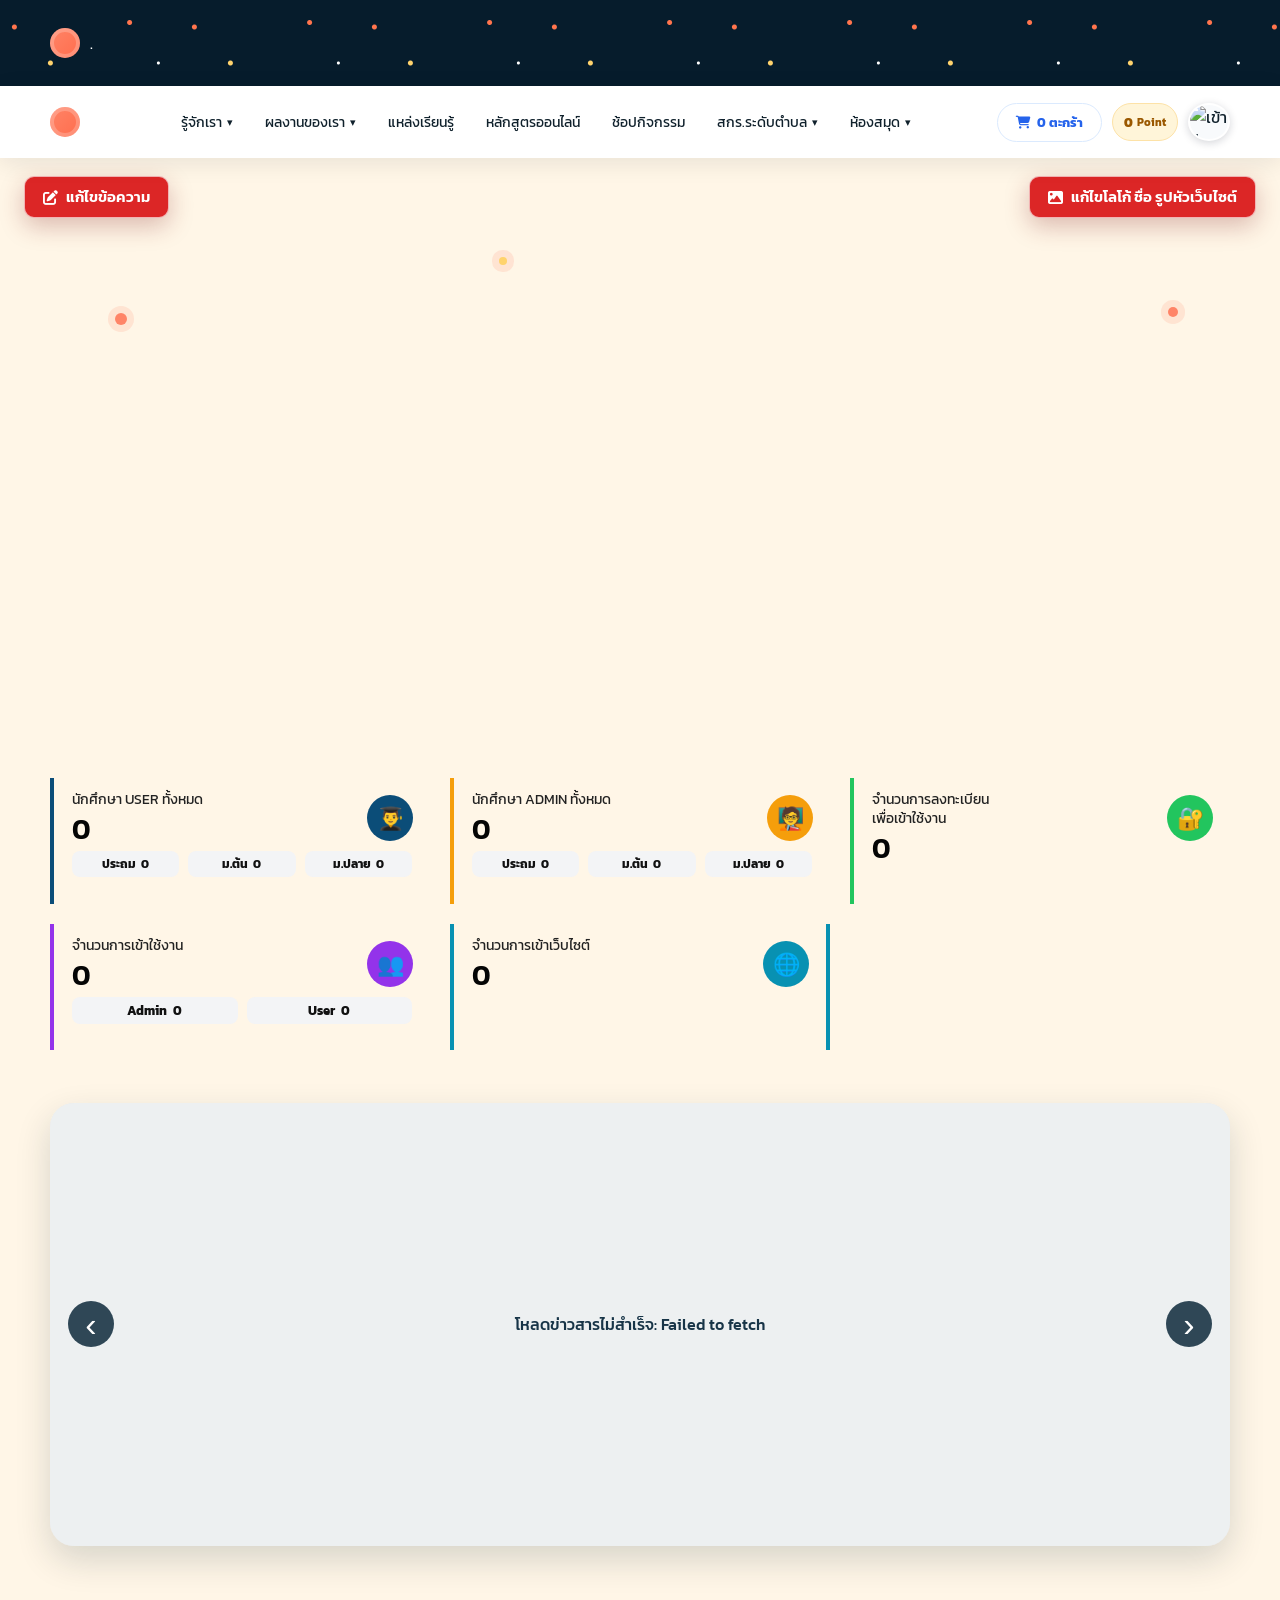
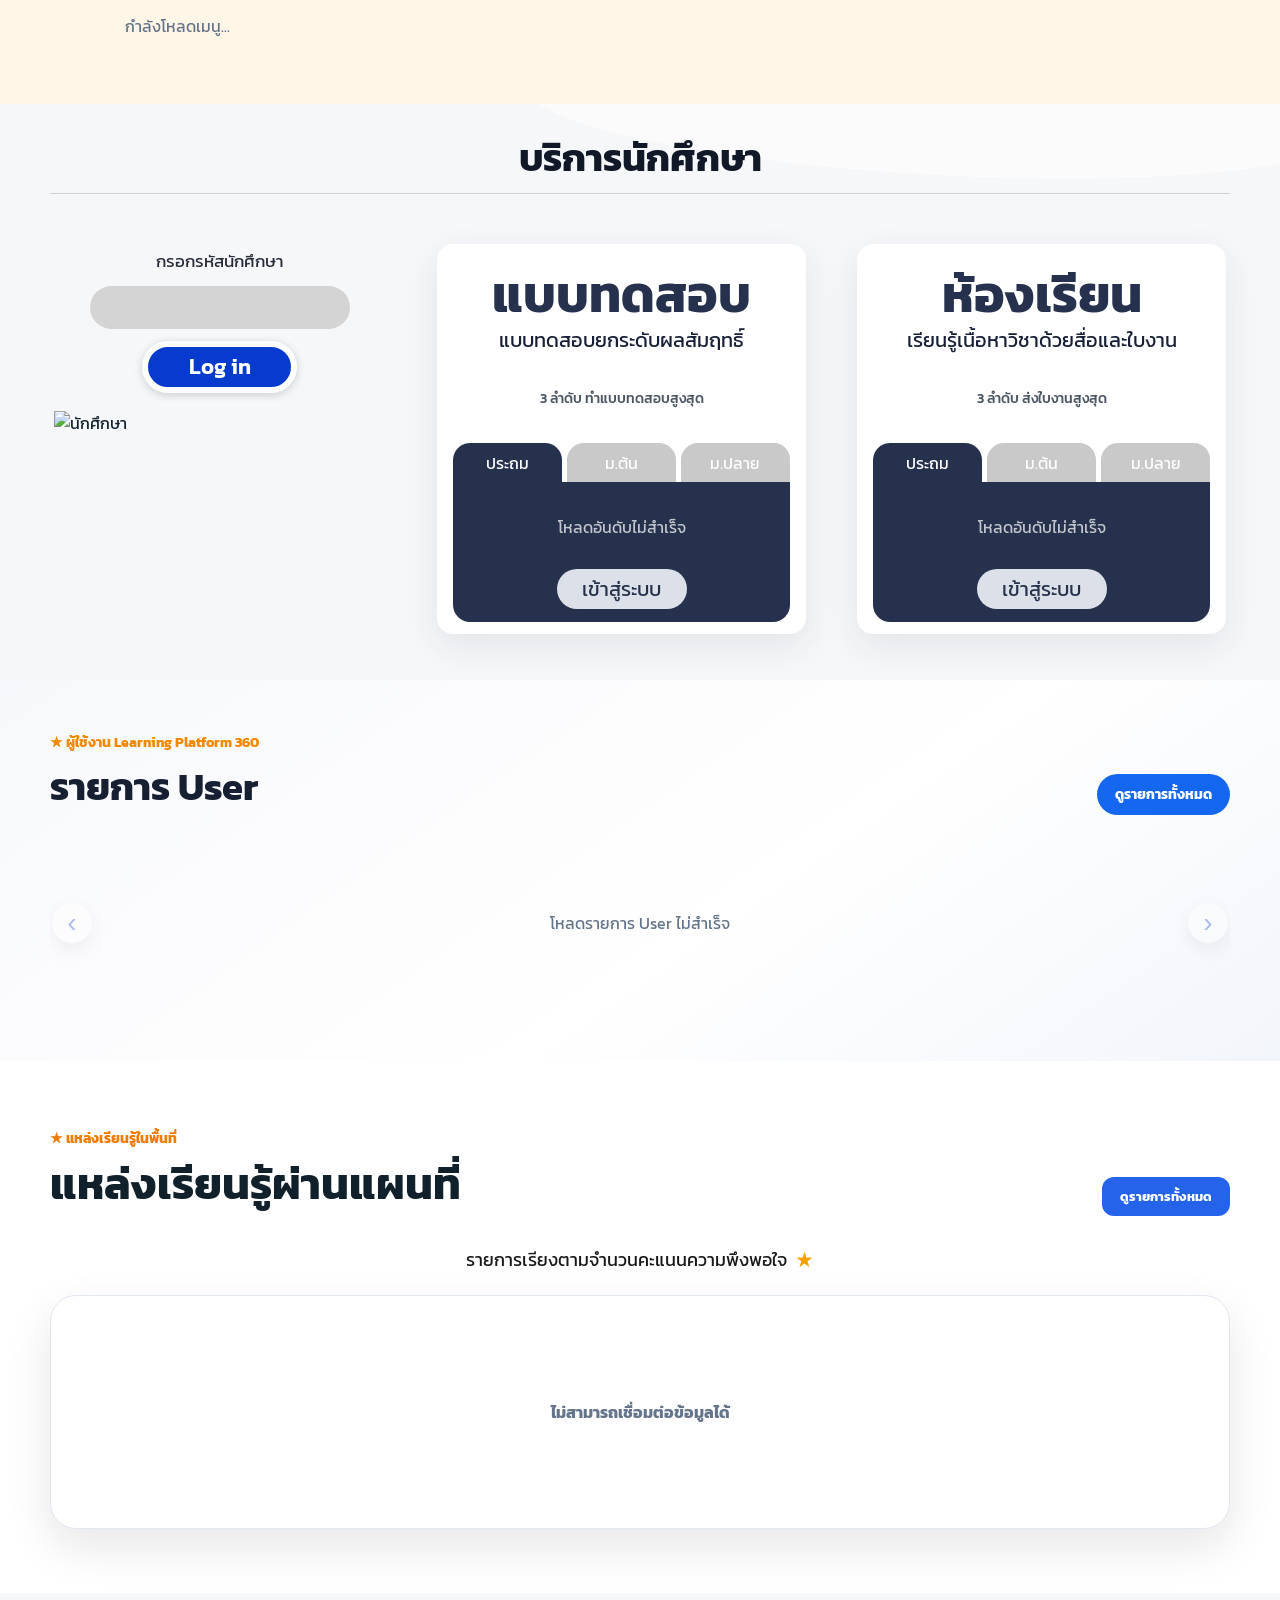
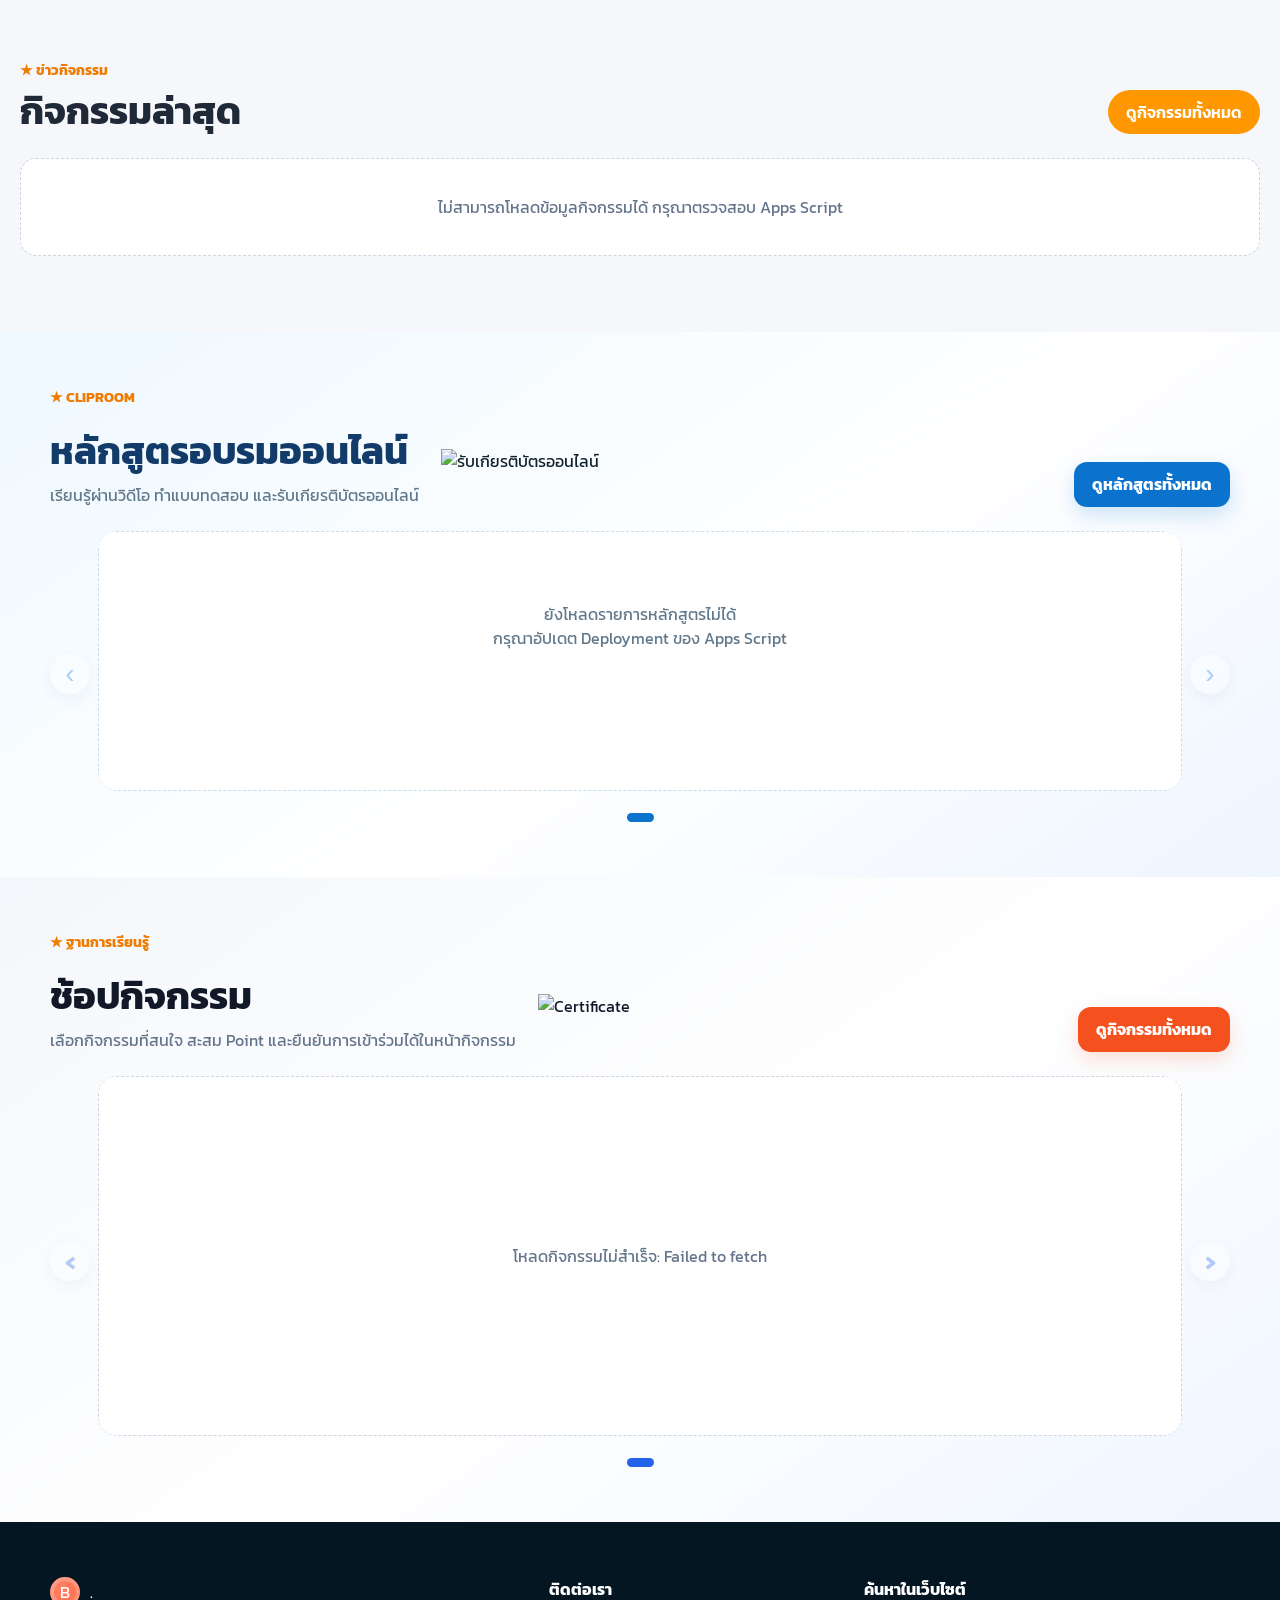
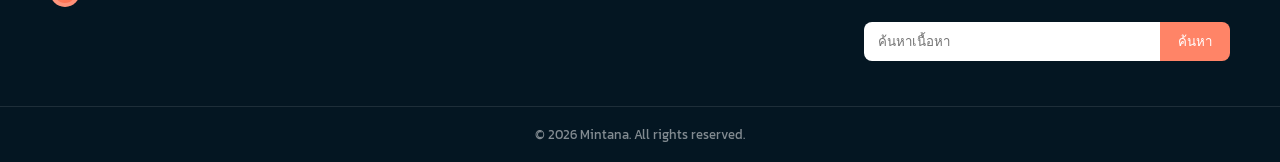
==== commit 8a7f69c9: "Update index.html" ====
--- a/index.html
+++ b/index.html
@@ -170,7 +170,7 @@
         </button>
         <button class="editwebsite-btn" type="button" data-editwebsite="image">
           <i class="fa-solid fa-image" aria-hidden="true"></i>
-          แก้ไขภาพ
+          แก้ไขโลโก้ ชื่อ รูปหัวเว็บไซต์
         </button>
       </div>
       <div class="container hero-content">
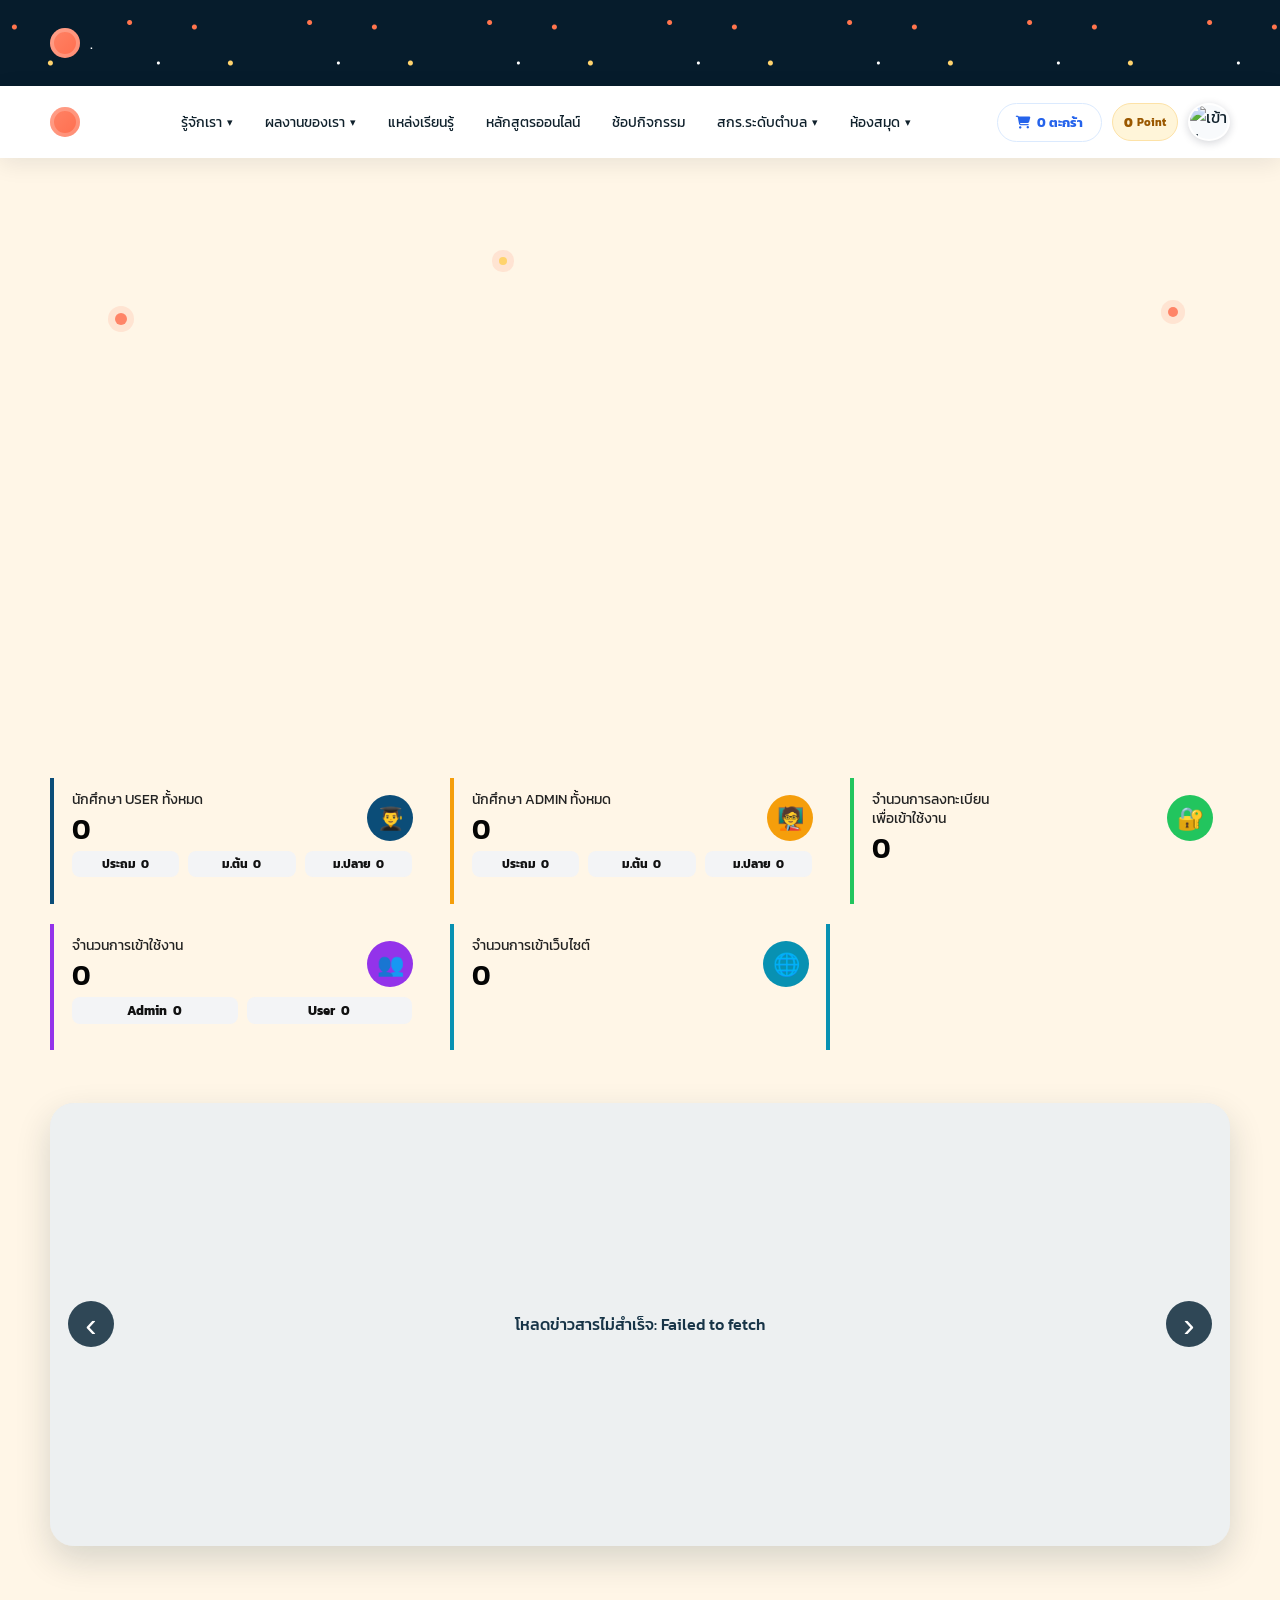
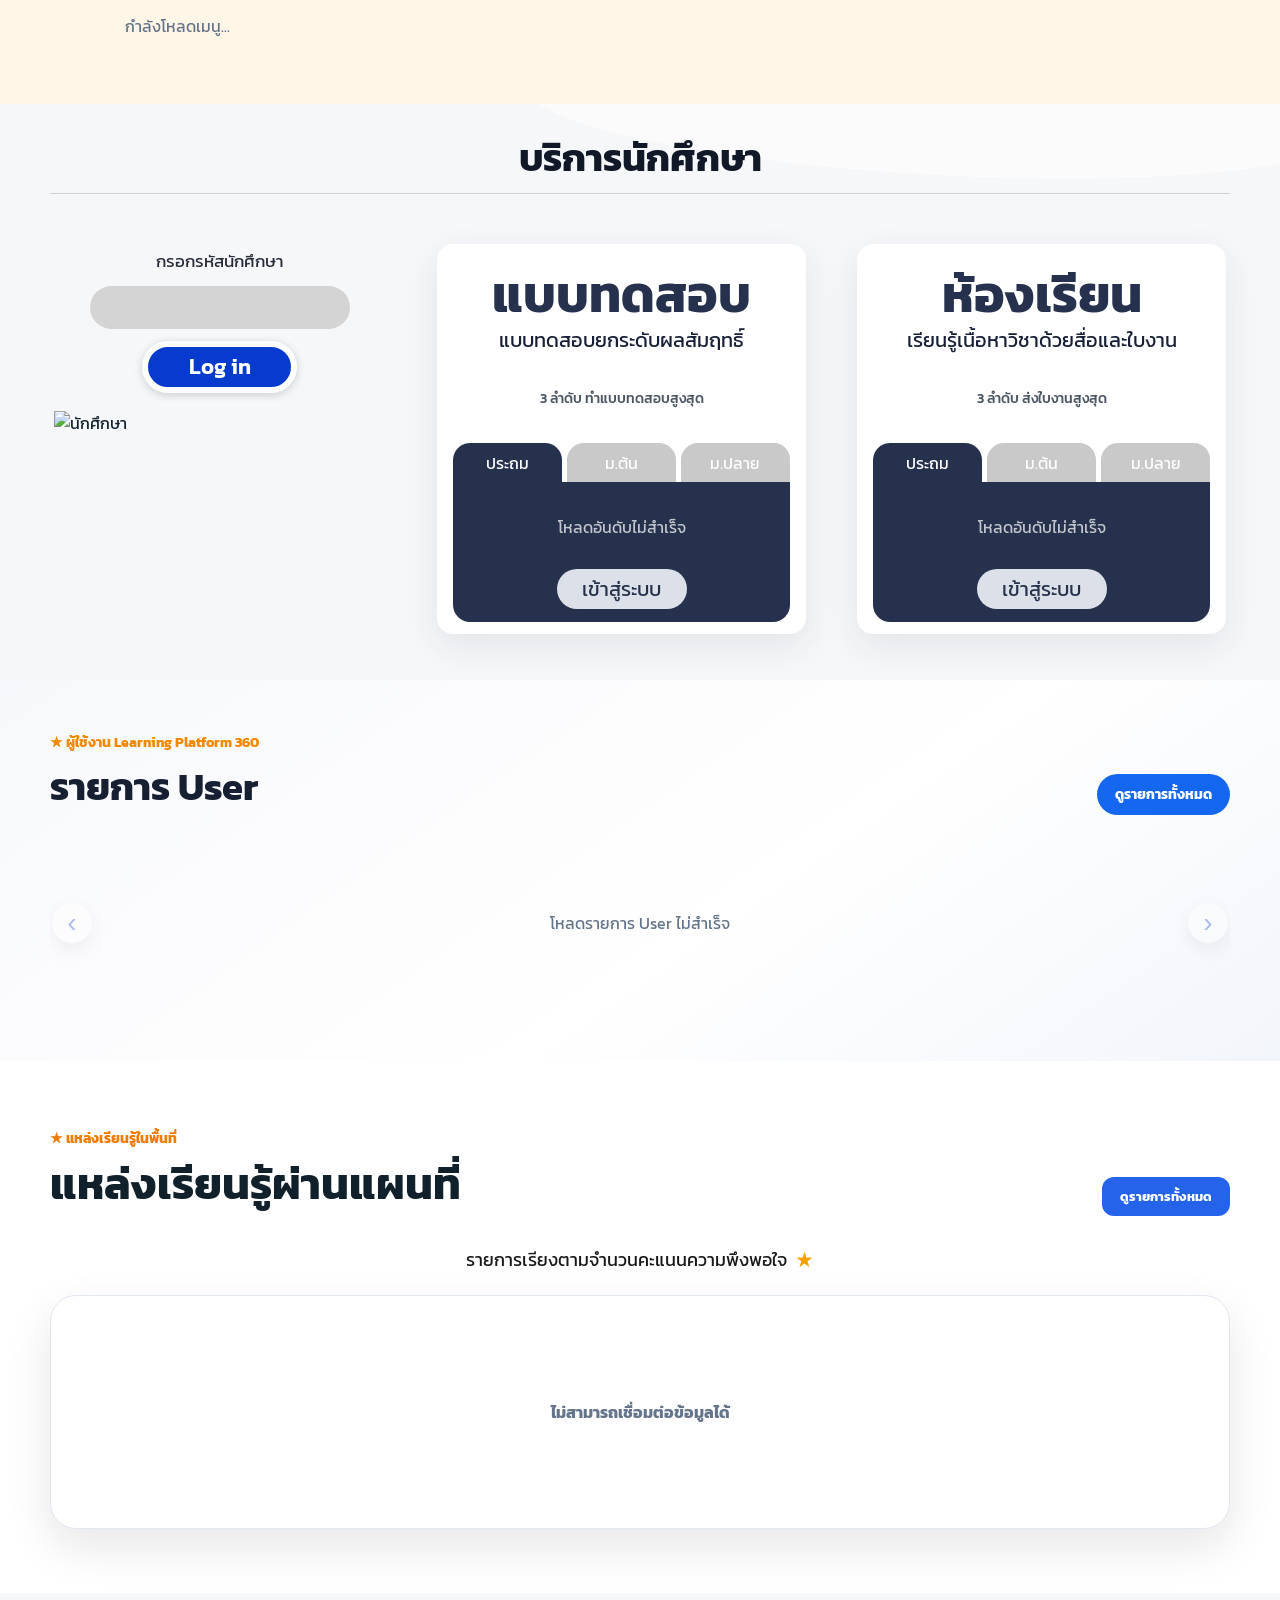
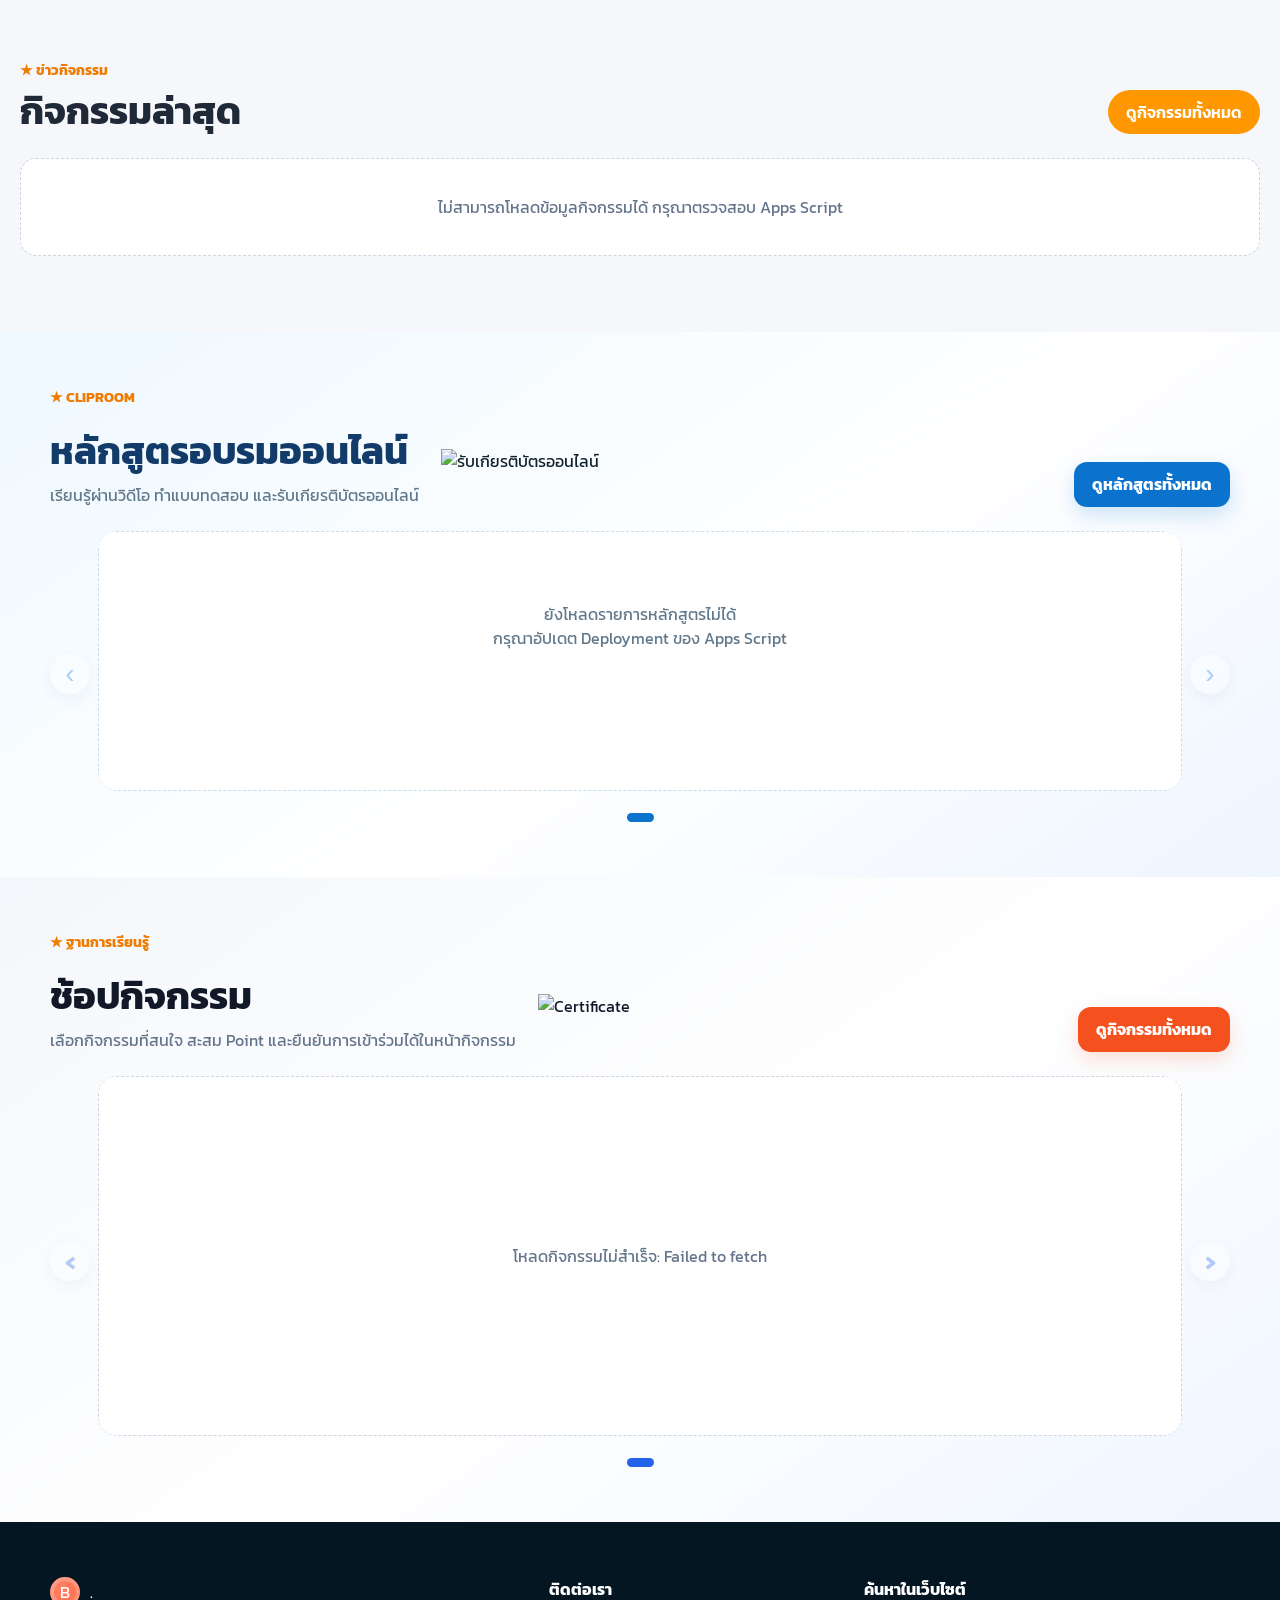
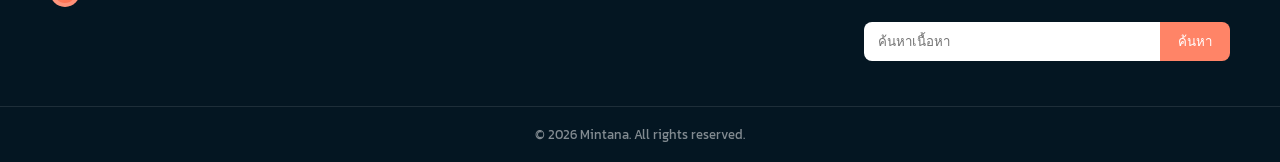
==== commit d9c55232: "Update index.html" ====
--- a/index.html
+++ b/index.html
@@ -24,7 +24,6 @@
 <link rel="stylesheet" href="style.css?v=20260823-1" />
   <link rel="stylesheet" href="announcement.css?v=20260824-1" />
   <link rel="stylesheet" href="site-content.css?v=20260824-1" />
-  <link rel="stylesheet" href="edit-website.css?v=20260825-1" />
   <link rel="stylesheet" href="learning-source-box.css?v=20260819-2" />
   <link rel="stylesheet" href="activity-box.css?v=20260724-1" />
   <link rel="stylesheet" href="boss-box.css?v=20260723-2" />
@@ -163,16 +162,6 @@
   <main>
     <section id="home" class="hero">
       <div id="websiteHeroOverlay" class="hero-overlay"></div>
-      <div id="editwebsite" class="editwebsite" aria-label="แก้ไขหน้าเว็บไซต์">
-        <button class="editwebsite-btn" type="button" data-editwebsite="text">
-          <i class="fa-solid fa-pen-to-square" aria-hidden="true"></i>
-          แก้ไขข้อความ
-        </button>
-        <button class="editwebsite-btn" type="button" data-editwebsite="image">
-          <i class="fa-solid fa-image" aria-hidden="true"></i>
-          แก้ไขโลโก้ ชื่อ รูปหัวเว็บไซต์
-        </button>
-      </div>
       <div class="container hero-content">
         <div id="heroKickerText" class="eyebrow" hidden></div>
         <h1 id="heroTitleText" hidden></h1>
@@ -527,7 +516,6 @@
 <script src="script.js?v=20260823-1"></script>
 <script src="announcement.js?v=20260824-1"></script>
 <script src="site-content.js?v=20260824-1"></script>
-<script src="edit-website.js?v=20260825-1"></script>
 <script src="home-summary.js?v=20260824-3"></script>
 <script src="profile-config.js?v=20260821-1"></script>
 <script src="student-profile-login.js?v=20260821-6"></script>
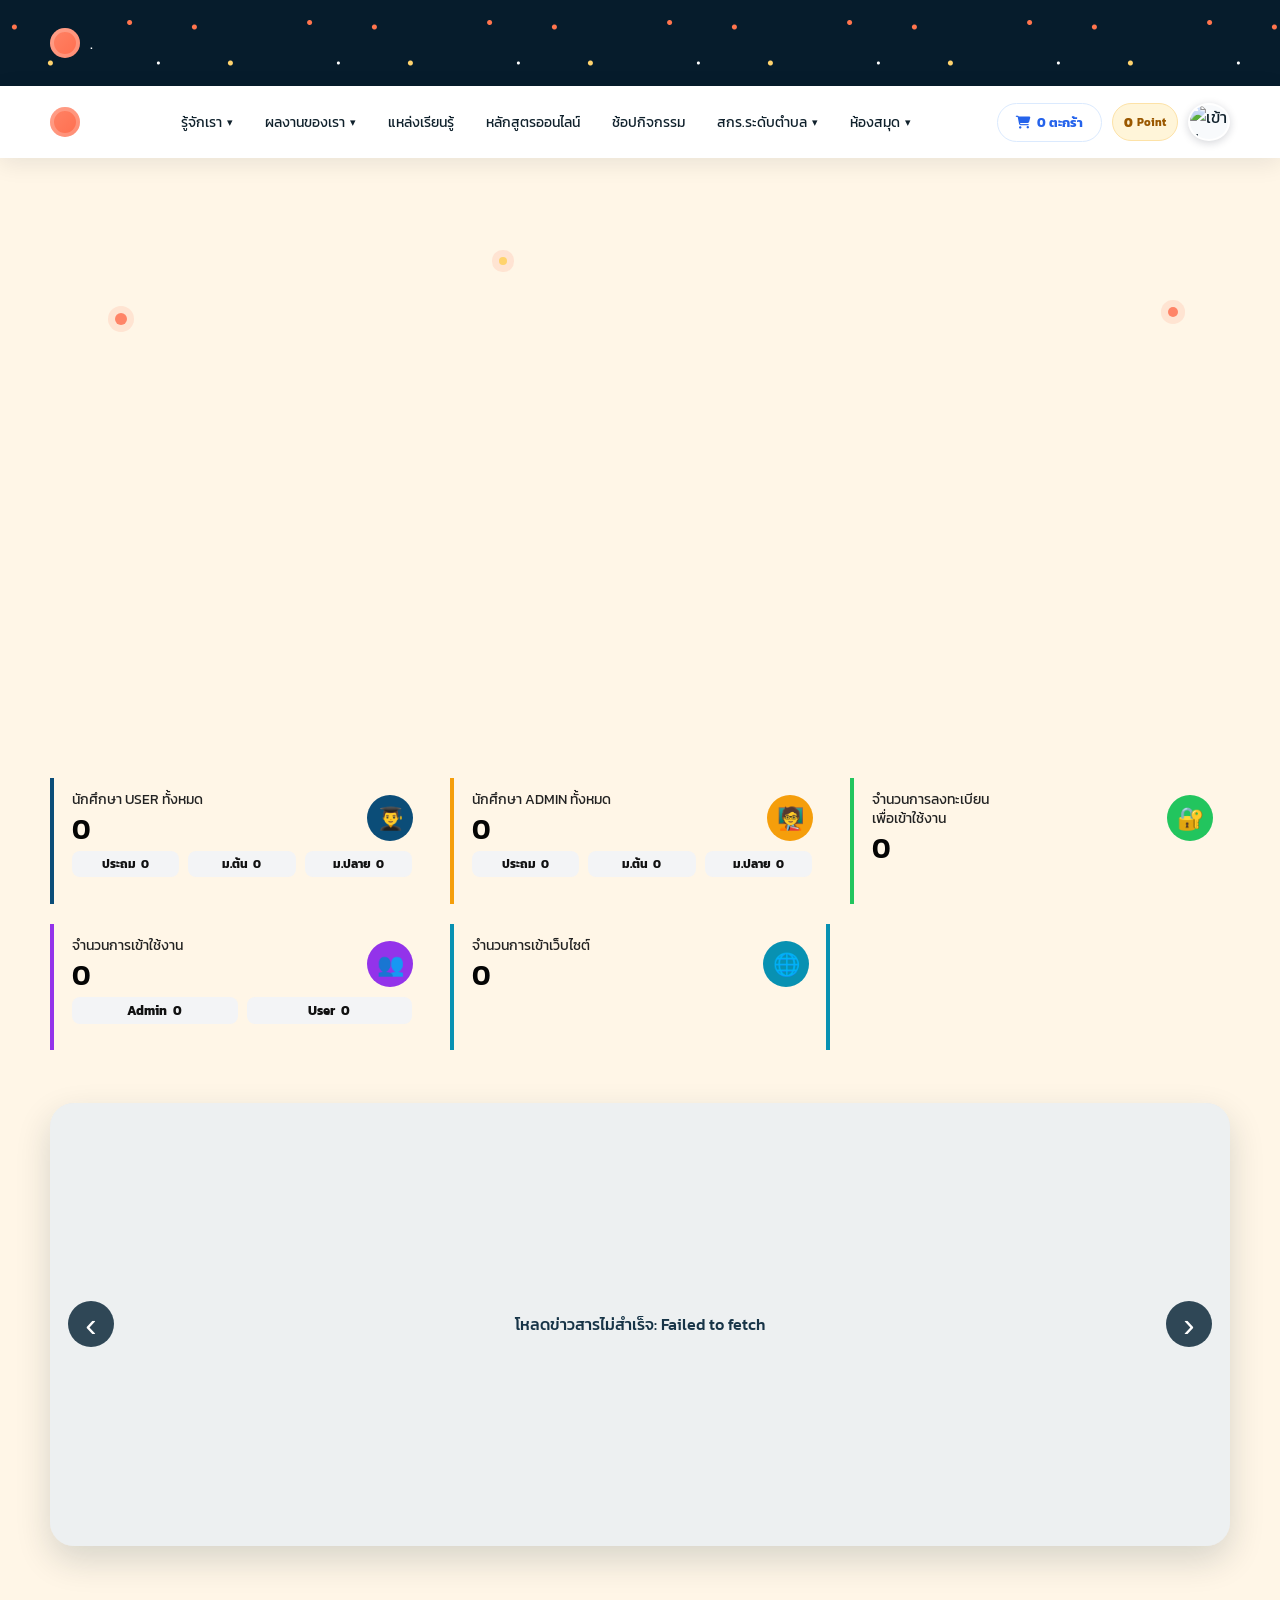
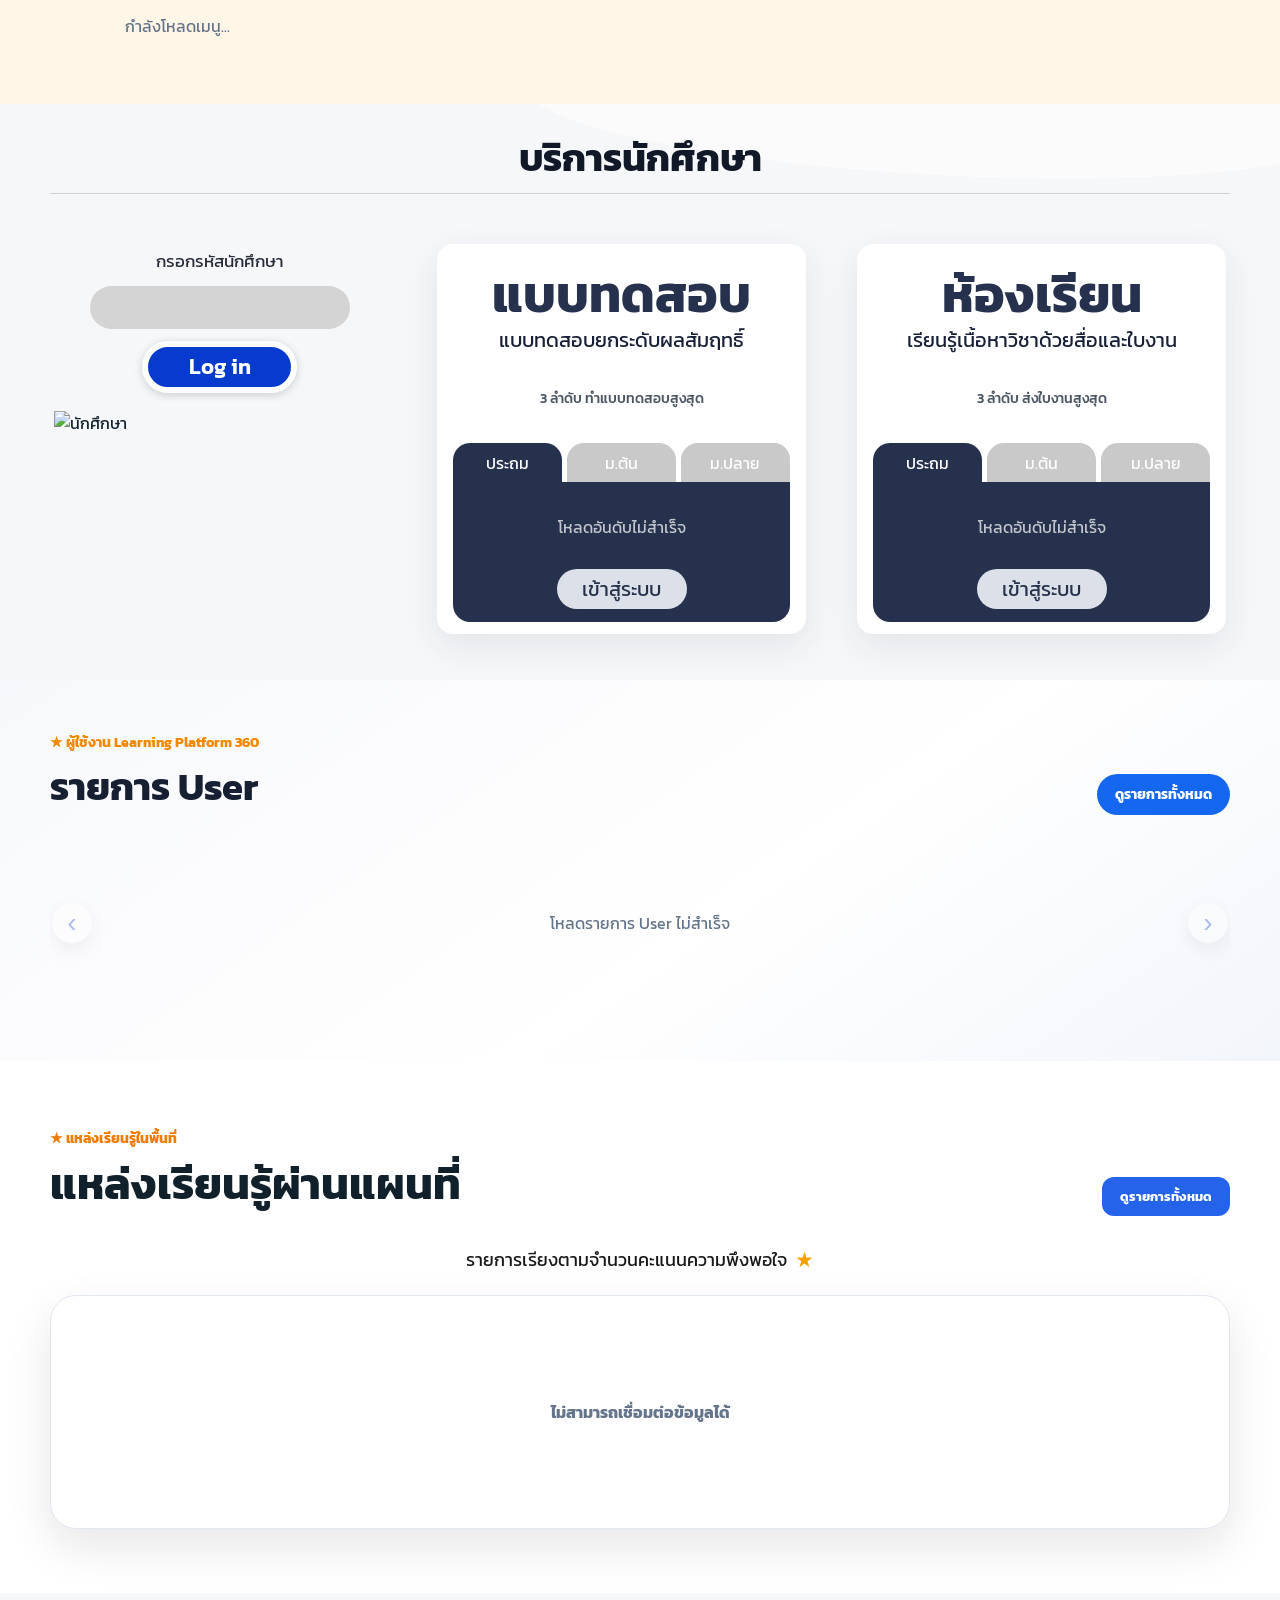
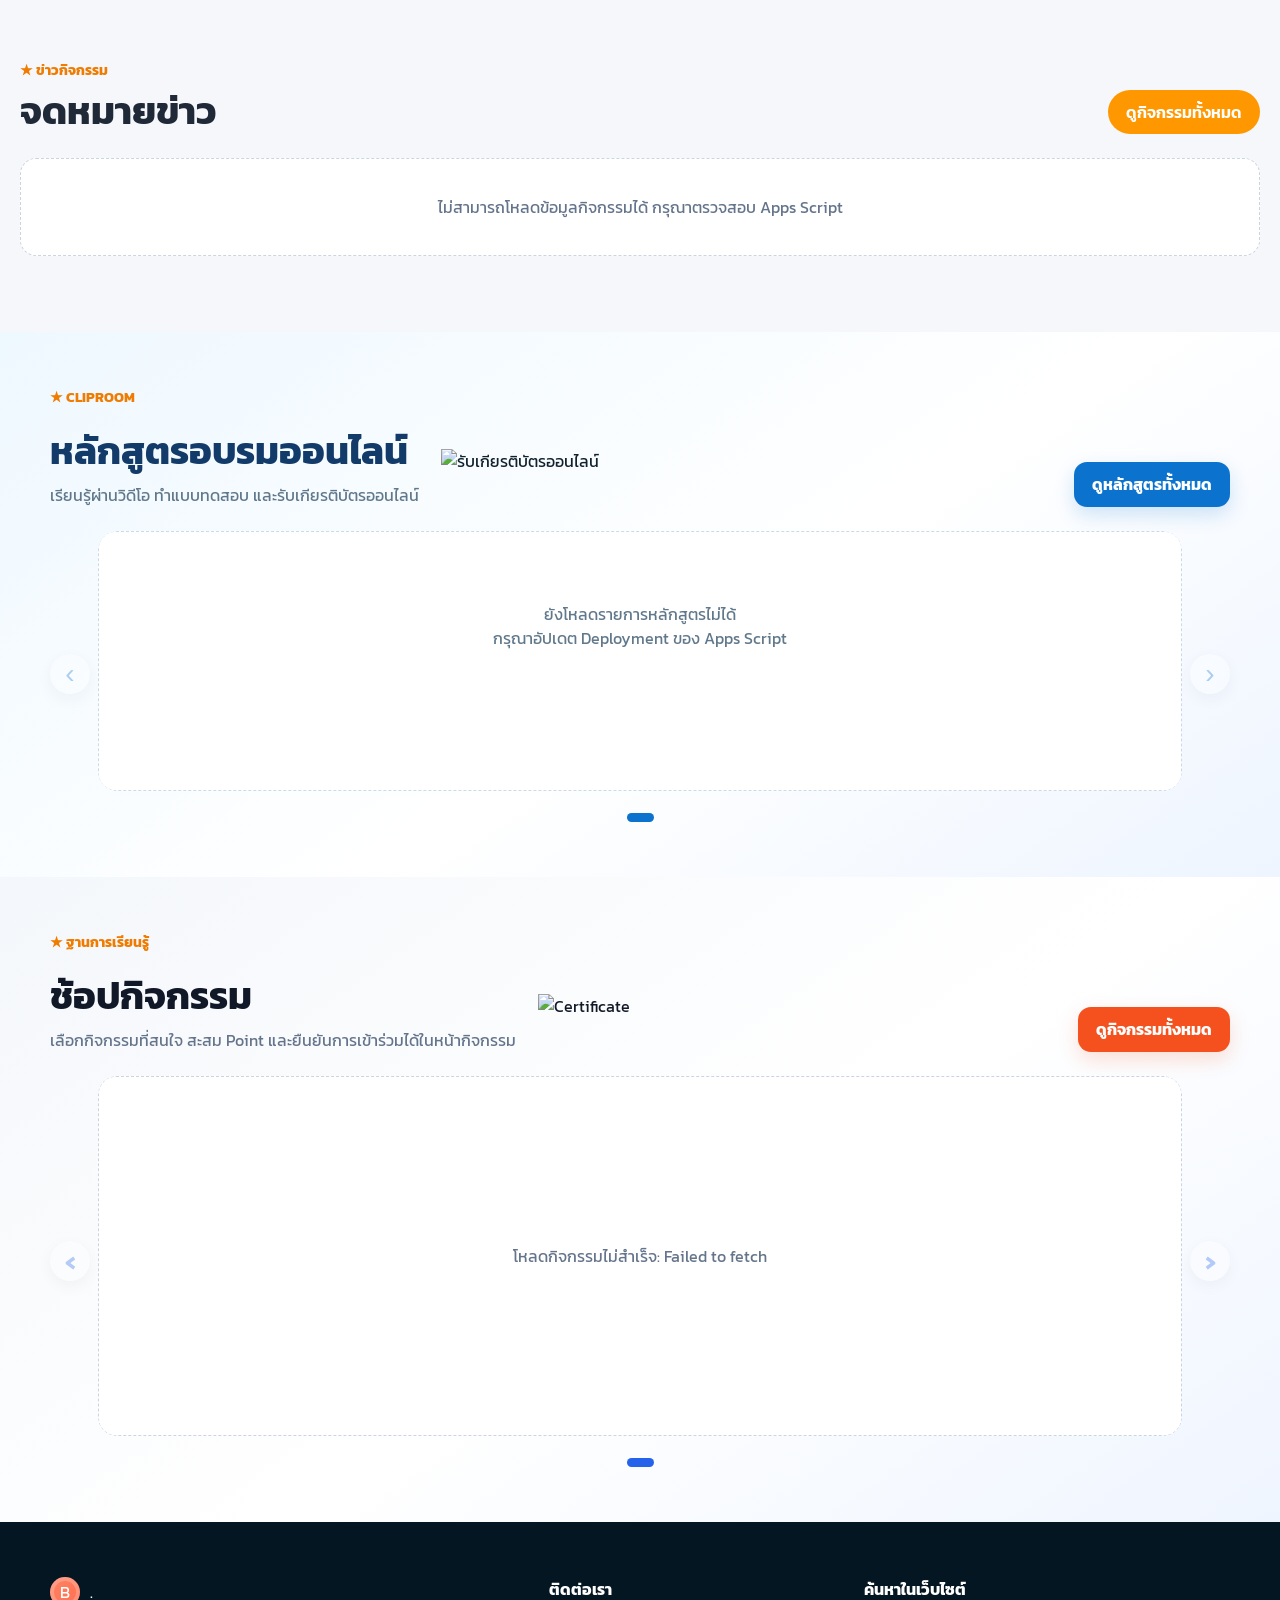
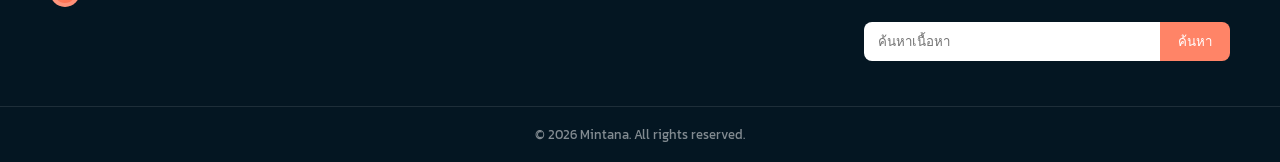
==== commit 274a3322: "Update index.html" ====
--- a/index.html
+++ b/index.html
@@ -409,7 +409,7 @@
             ★ ข่าวกิจกรรม
         </div>
 
-        <h2>กิจกรรมล่าสุด</h2>
+        <h2>จดหมายข่าว</h2>
     </div>
 
 <a class="activity-box-more-btn"
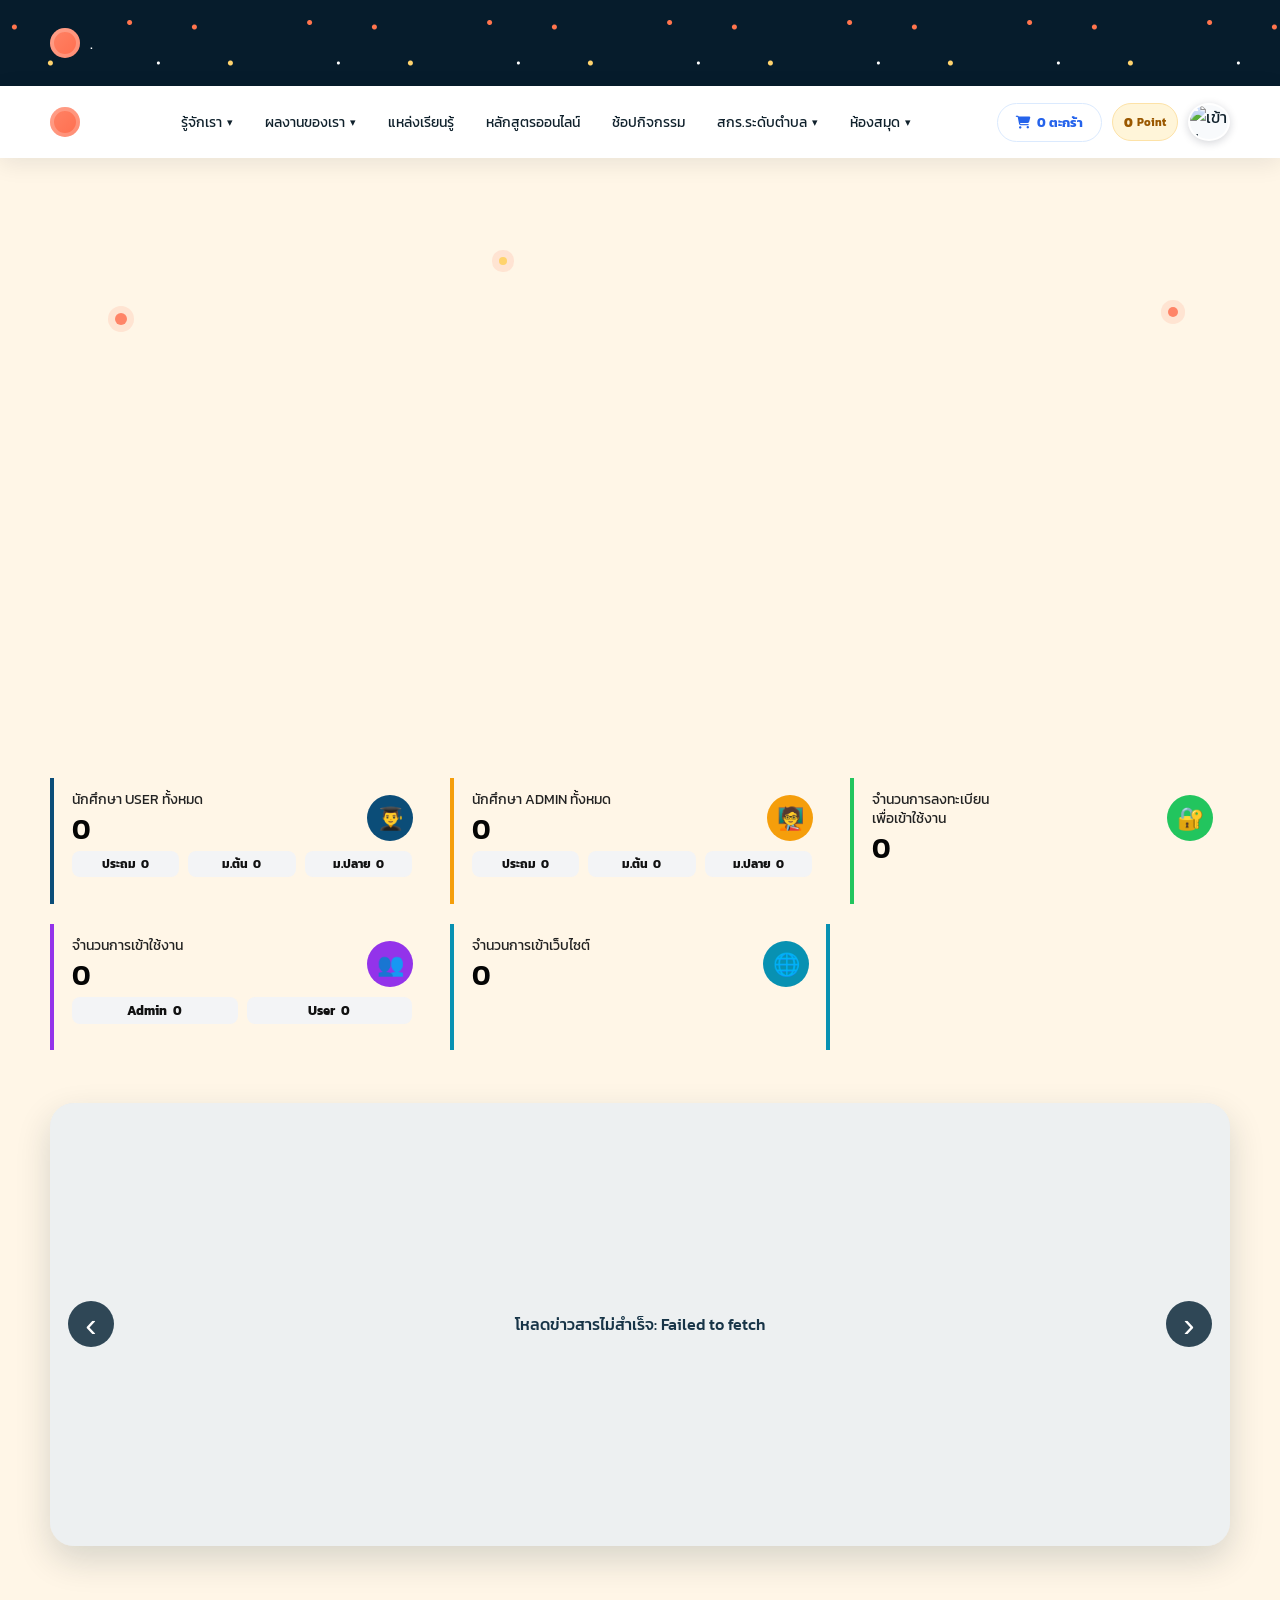
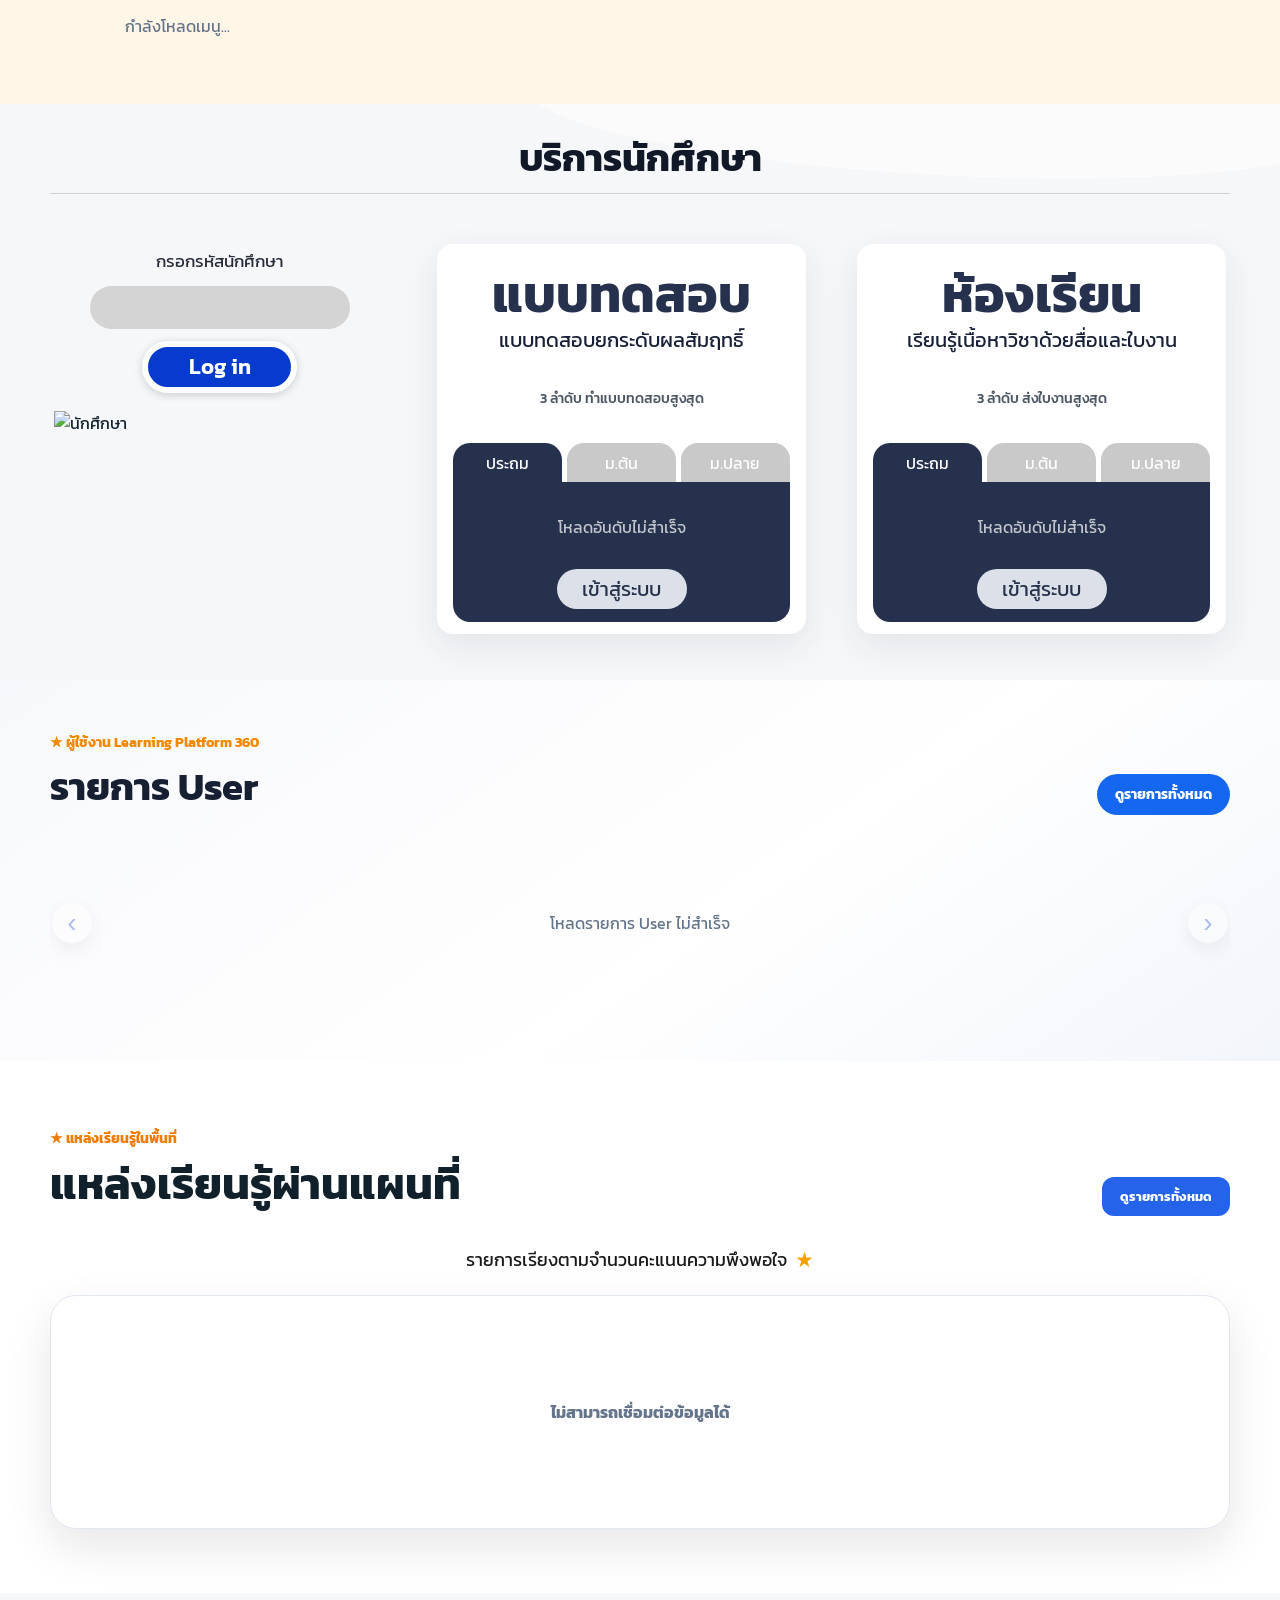
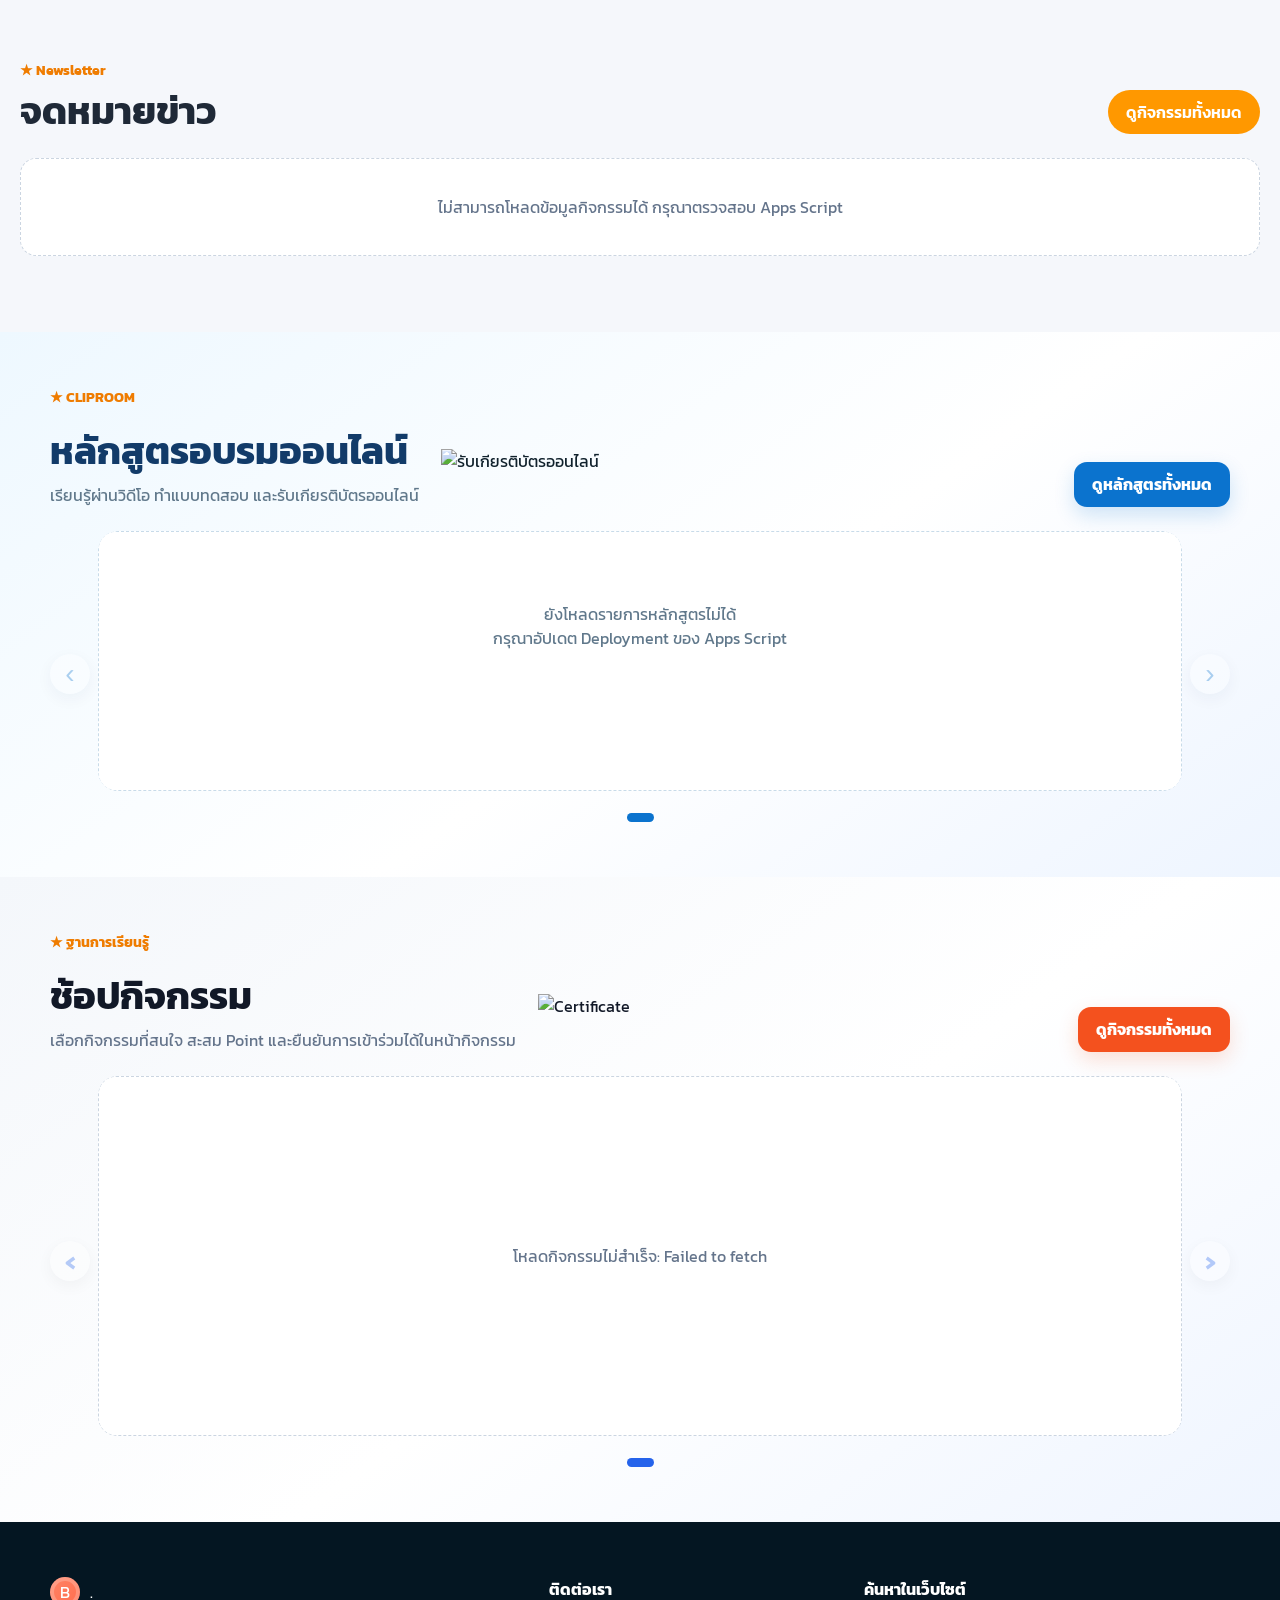
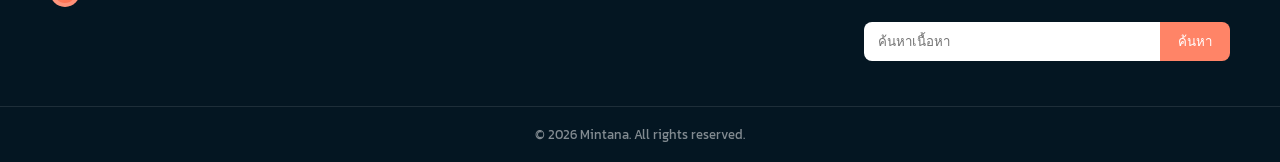
==== commit a4b9e9d2: "Update index.html" ====
--- a/index.html
+++ b/index.html
@@ -406,7 +406,7 @@
 
     <div>
         <div class="activity-box-kicker">
-            ★ ข่าวกิจกรรม
+            ★ Newsletter
         </div>
 
         <h2>จดหมายข่าว</h2>
